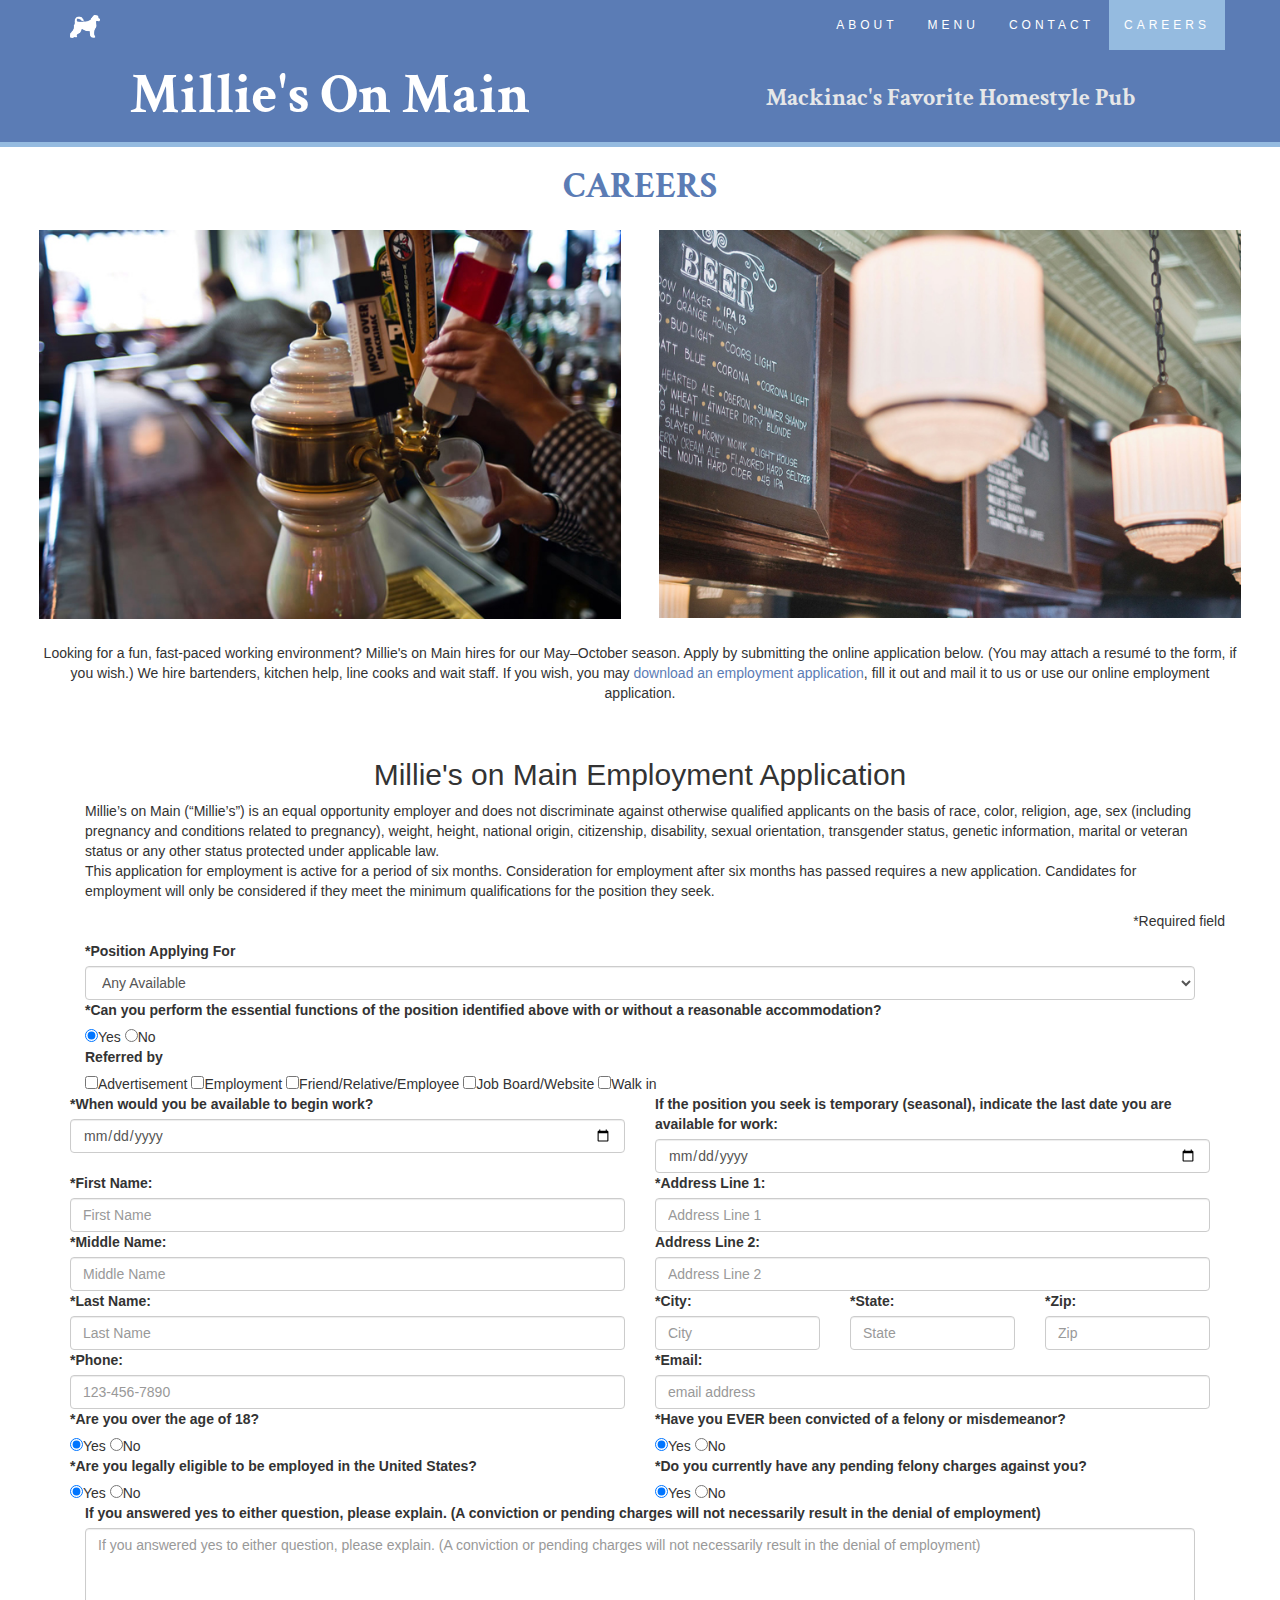
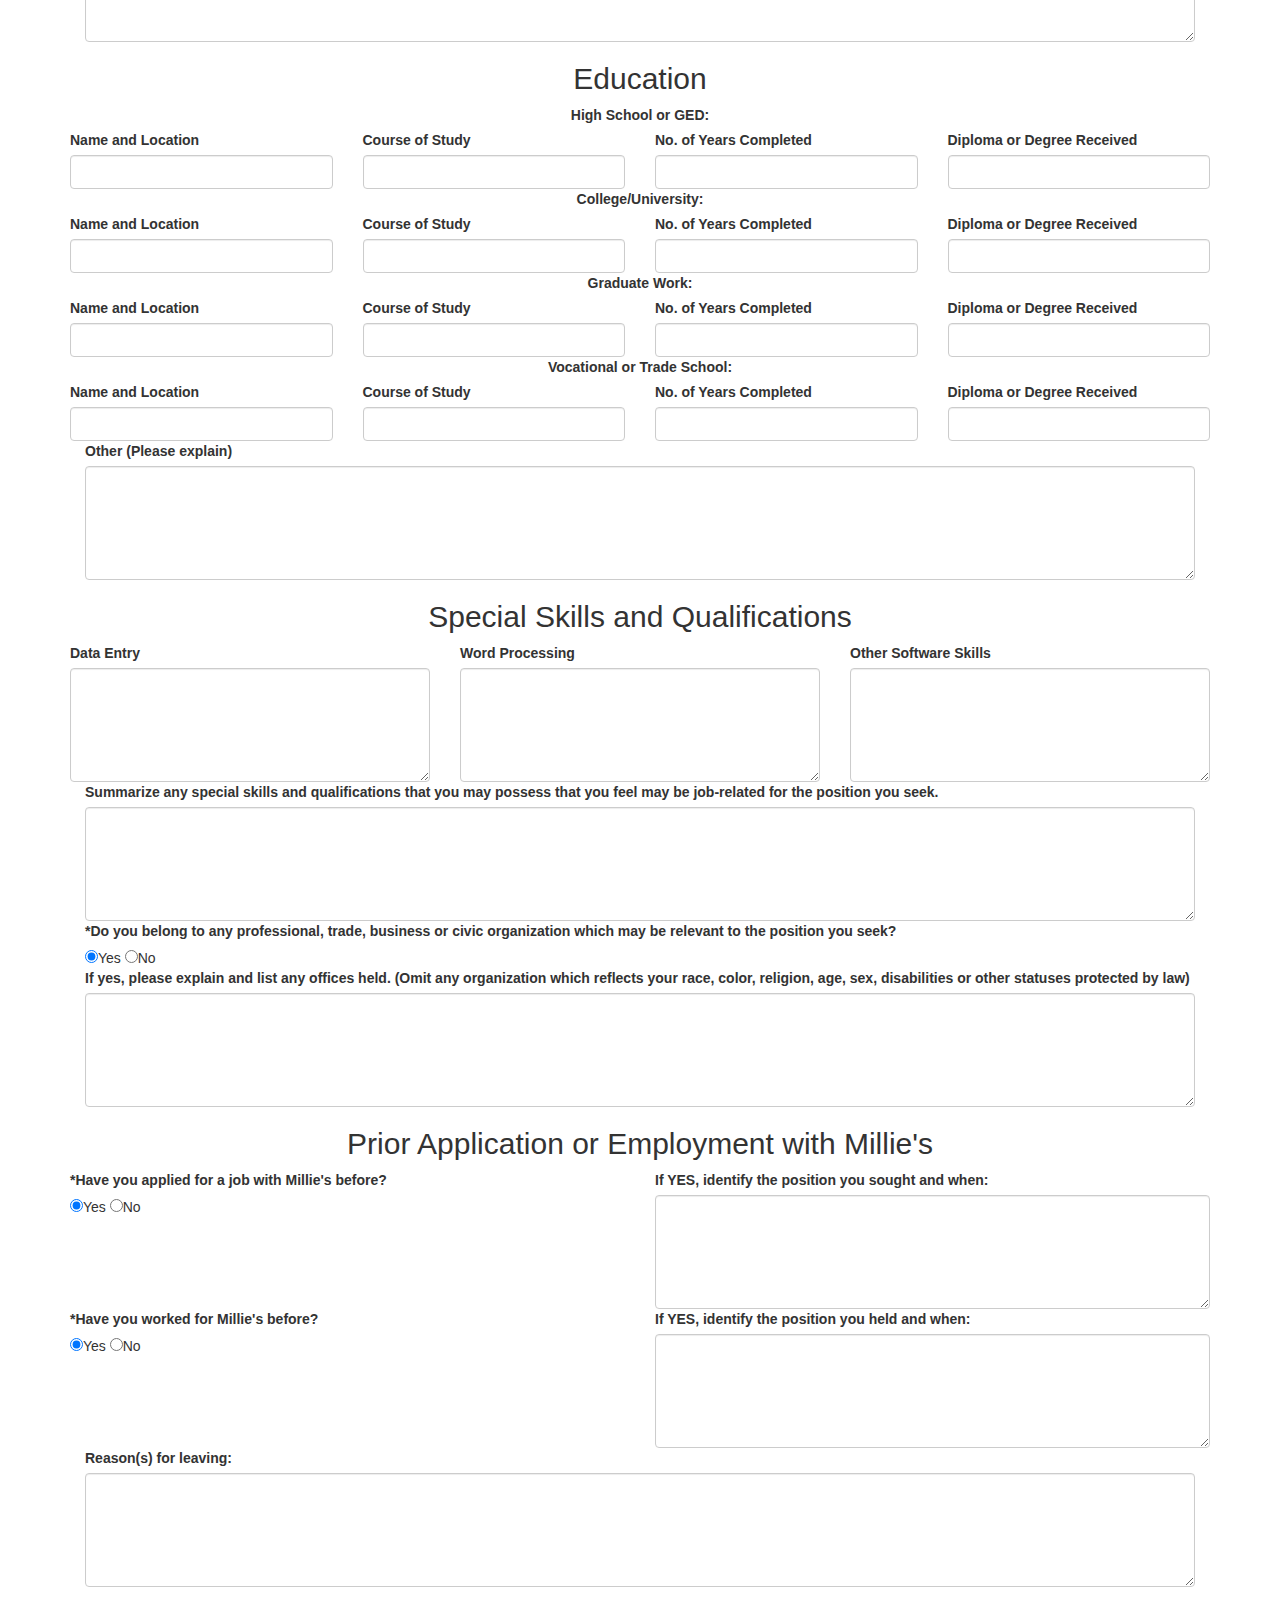
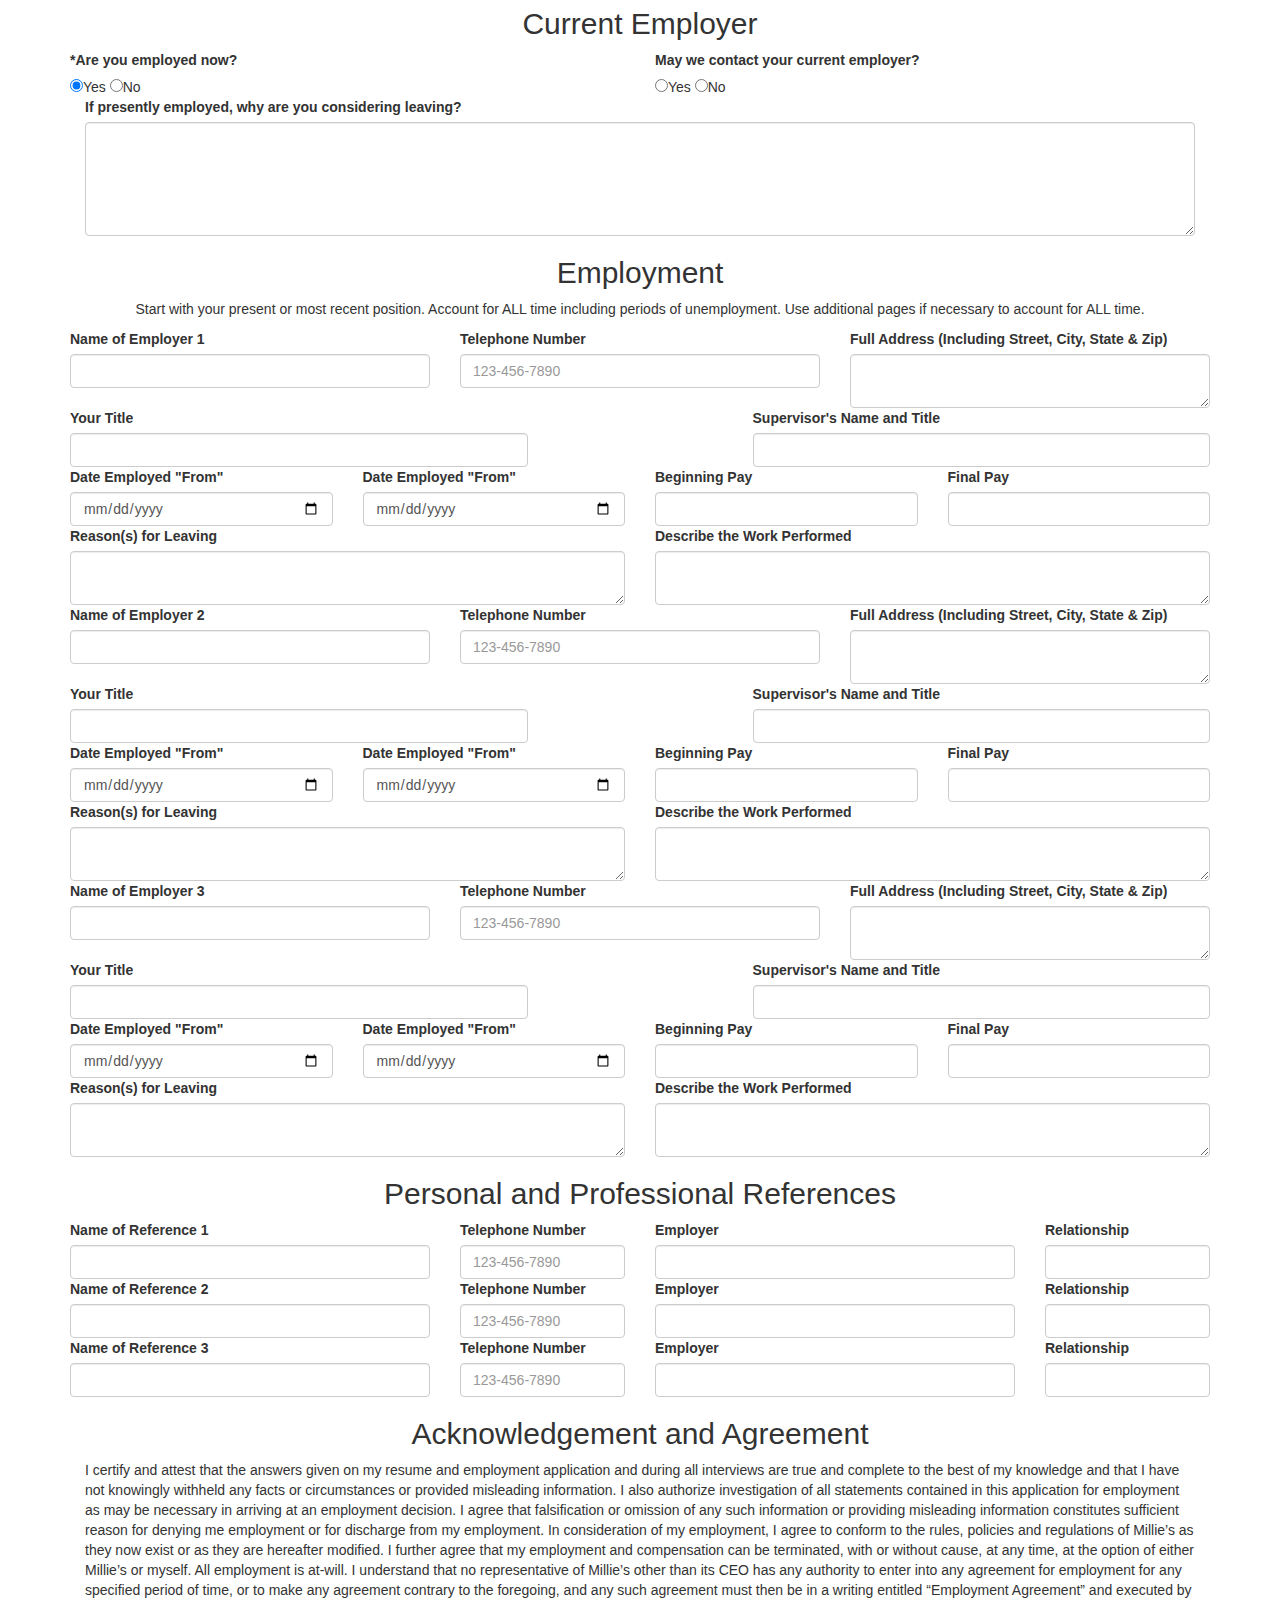
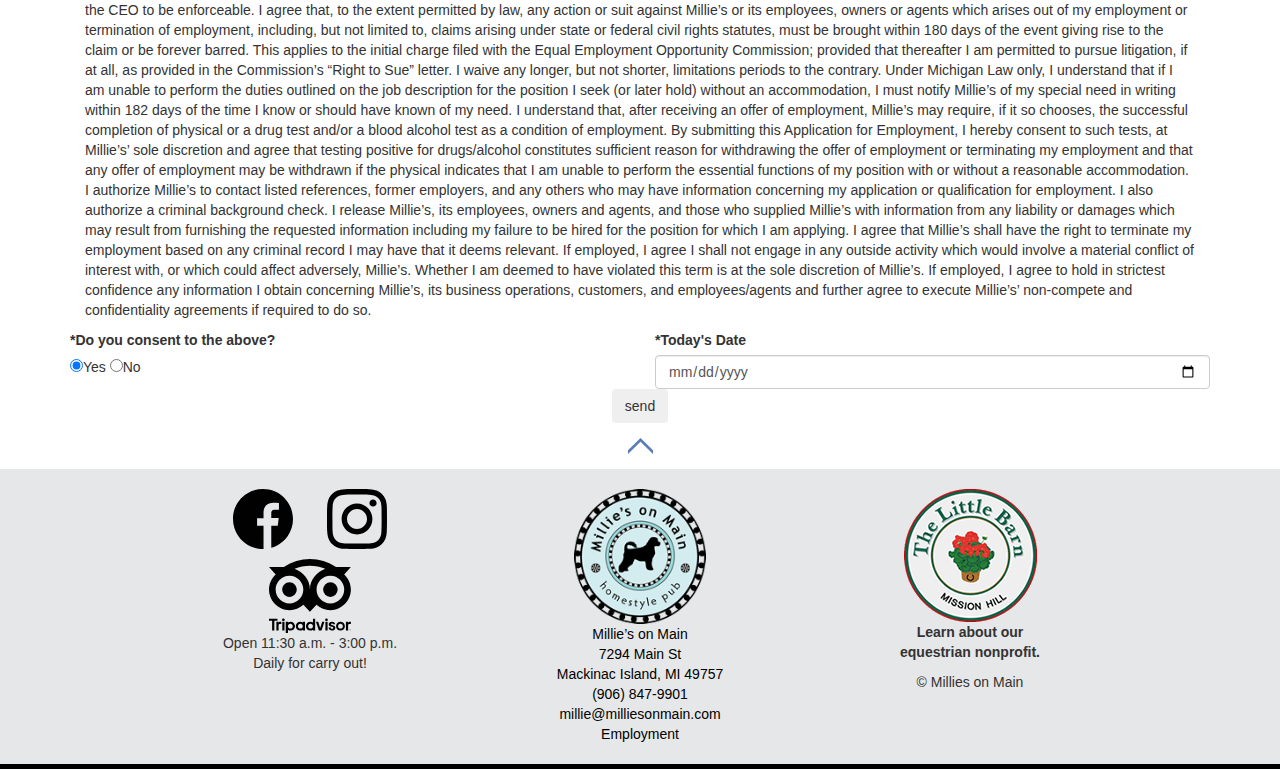
==== careers.html @ d8aeacaf "Add files via upload" ====
<!doctype html>
<html>
<html lang="en">
<head>
  <meta charset="utf-8">
  <meta name="viewport" content="width=device-width, initial-scale=1">
  <title>Millie's on Main | Mackinac's Favorite Homestyle Pub </title>
  <meta name="viewport" content="width=device-width, initial-scale=1">
  <meta name="keywords" content="Millie’s, Millie’s on Main, restaurant, Mackinac, Mackinac Island, Michigan, northern Michigan, take out, carry out, homestyle, food, hospitality, pub, bar, wine,  beer, liquor, cuisine, meals, eat, employment, jobs, season, summer, work, dine, dining, local, drinks, pastie, whitefish,">
  <meta name="description" content="Enjoy Mackinac's favorite homestyle pub, Millie's on Main on Mackinac Island, Michigan">
  <link rel="stylesheet" href="https://maxcdn.bootstrapcdn.com/bootstrap/3.4.1/css/bootstrap.min.css">
  <script src="https://ajax.googleapis.com/ajax/libs/jquery/3.5.1/jquery.min.js"></script>
  <script src="https://maxcdn.bootstrapcdn.com/bootstrap/3.4.1/js/bootstrap.min.js"></script>
  <script src="js/myscripts.js"></script>
  <link href="https://fonts.googleapis.com/css2?family=Crimson+Text&family=EB+Garamond&display=swap" rel="stylesheet">
  <link rel="stylesheet" href="css/navigationheaderfooter.css">
  <link rel="stylesheet" href="css/careers.css">
  <link rel="shortcut icon" type="image/x-icon" href="images/favicon.ico">
</head>

<body id="top">

<nav class="navbar navbar-default navbar-fixed-top">
  <div class="container">
    <div class="navbar-header">
      <button type="button" class="navbar-toggle" data-toggle="collapse" data-target="#myNavbar" id="hamburger">
        <span class="icon-bar"></span>
        <span class="icon-bar"></span>
        <span class="icon-bar"></span>
      </button>
      <a class="navbar-brand" href="index.html"><img src="images/dog.png" alt="Millie's" width="30px"></a>
    </div>
    <div class="collapse navbar-collapse" id="myNavbar">
      <ul class="nav navbar-nav navbar-right">
        <li><a href="index.html">ABOUT</a></li>
        <li><a href="menu.html">MENU</a></li>
        <li><a href="contact.html">CONTACT</a></li>
        <li class="active"><a href="careers.html">CAREERS</a></li>
      </ul>
    </div>
  </div>
</nav>
<div class="container-fluid hdrwrap">
<div class="container-fluid text-center header">
  <div class="row">
    <div class="col-sm-6 hdr">
      <h1><a href="index.html">Millie's On Main</a></h1>
    </div>
    <div class="col-sm-6 hdr">
      <h3>Mackinac's Favorite Homestyle Pub</h3>
    </div>
  </div>
</div>
</div>
<div class="container-fluid borderline"></div>

<div class="container-fluid sitewrap">
<div class="container-fluid text-center title">
  <h1>CAREERS</h1>
</div>
<div class="container-fluid text-center">
  <div class="row">
    <div class="col-sm-6">
      <div class="thumbnail">
        <picture>
          <source srcset="images/taps2-sm.jpg" media="(max-width: 450px)">
          <source srcset="images/taps2-md.jpg">
          <img src="images/taps2-md.jpg" alt="Beer Taps">
        </picture>
      </div>
    </div>
    <div class="col-sm-6 imgcol">
      <div class="thumbnail">
        <picture>
          <source srcset="images/menuboard-sm.jpg" media="(max-width: 450px)">
          <source srcset="images/menuboard-md.jpg">
          <img src="images/menuboard-md.jpg" alt="Menu Board">
        </picture>
      </div>
    </div>
  </div>
</div>
<div class="container-fluid text-center pgraph">
  <p>Looking for a fun, fast-paced working environment? Millie's on Main hires for our May–October season. Apply by submitting the online application below. (You may attach a resumé to the form, if you wish.) We hire bartenders, kitchen help, line cooks and wait staff. If you wish, you may <a href="images/JOB_APP_Millie_s_on_Main.pdf" target="_blank">download an employment application</a>, fill it out and mail it to us or use our online employment application.</p>
</div>
</div>

<form id="contactform" method="POST">
  <div class="container">
    <div class="container-fluid form-container text-center">
      <h2>Millie's on Main Employment Application</h2>
    </div>
    <div class="container-fluid form-container">
      <p>Millie’s on Main (“Millie’s”) is an equal opportunity employer and does not discriminate against otherwise qualified applicants on the basis of race, color, religion, age, sex (including pregnancy and conditions related to pregnancy), weight, height, national origin, citizenship, disability, sexual orientation, transgender status, genetic information, marital or veteran status or any other status protected under applicable law.<br>
  This application for employment is active for a period of six months. Consideration for employment after six months has passed requires a new application. Candidates for employment will only be considered if they meet the minimum qualifications for the position they seek.</p>
    </div>
    <div class="container text-right required">
      <p>*Required field</p>
    </div>
    <div class="container-fluid form-container">
    <label for="position">*Position Applying For</label>
      <select class="form-control" id="position" required>
        <option>Any Available</option>
        <option>Bartender</option>
        <option>Wait Staff</option>
        <option>Line Cook</option>
        <option>Kitchen Help</option>
      </select>
    </div>
    <div class="container-fluid form-container">
      <label for="function">*Can you perform the essential functions of the position identified above with or without a reasonable accommodation?</label><br>
      <input type="radio"  name="function" required checked>Yes</input>
      <input type="radio"  name="function">No</input>
    </div>
    <div class="container-fluid form-container">
      <label for="reffered">Referred by</label><br>
      <input type="checkbox" value="" name="reffered">Advertisement</label>
      <input type="checkbox" value="" name="reffered">Employment</label>
      <input type="checkbox" value="" name="reffered">Friend/Relative/Employee</label>
      <input type="checkbox" value="" name="reffered">Job Board/Website</label>
      <input type="checkbox" value="" name="reffered">Walk in</label>
    </div>
    <div class="row">
      <div class="col-sm-6">
        <label for="beginwork">*When would you be available to begin work?</label><br>
        <input type="date" class="form-control" id="beginwork" name="Begin Work" required>
      </div>
      <div class="col-sm-6">
        <label for="endwork">If the position you seek is temporary (seasonal), indicate the last date you are available for work:</label><br>
        <input type="date" class="form-control" id="endwork" name="End Work">
      </div>
    </div>
    <div class="row">
      <div class="col-sm-6">
        <label for="name">*First Name:</label>
        <input type="text" class="form-control" id="name" placeholder="First Name" name="First Name" required>
        <label for="name">*Middle Name:</label>
        <input type="text" class="form-control" id="name" placeholder="Middle Name" name="Middle Name" required>
        <label for="name">*Last Name:</label>
        <input type="text" class="form-control" id="name" placeholder="Last Name" name="Last Name" required>
        <label for="phone">*Phone:</label>
        <input type="tel" class="form-control" id="phone" placeholder="123-456-7890" pattern="[0-9]{3}-[0-9]{3}-[0-9]{4}" required>
      </div>
      <div class="col-sm-6">
        <label for="address1">*Address Line 1:</label>
        <input type="text" class="form-control" id="address1" placeholder="Address Line 1" name="Address Line 1" required>
        <label for="address2">Address Line 2:</label>
        <input type="text" class="form-control" id="address2" placeholder="Address Line 2" name="Address Line 2">
          <div class="row">
          <div class="col-sm-4">
            <label for="city">*City:</label>
            <input type="text" class="form-control" id="city" placeholder="City" name="City" required>
          </div>
          <div class="col-sm-4">
            <label for="state">*State:</label>
            <input type="text" class="form-control" id="state" placeholder="State" name="State" required>
          </div>
          <div class="col-sm-4">
            <label for="zip">*Zip:</label>
            <input type="number" class="form-control" id="zip" placeholder="Zip" name="Zip" required>
          </div>
        </div>
        <label for="email">*Email:</label>
        <input type="email" class="form-control" id="email" placeholder="email address" name="email address" required>
      </div>
    </div>
    <div class="row">
      <div class="col-sm-6">
        <label for="over18">*Are you over the age of 18?</label><br>
        <input type="radio"  name="Are you over the age of 18?" required checked>Yes</input>
        <input type="radio" name="Are you over the age of 18?" >No</input><br>
        <label for="eligableusa">*Are you legally eligible to be employed in the United States?</label><br>
        <input type="radio" name="eligible to work in usa" required checked>Yes</input>
        <input type="radio" name="eligible to work in usa" >No</input>
      </div>
      <div class="col-sm-6">
        <label for="felony">*Have you EVER been convicted of a felony or misdemeanor?</label><br>
        <input type="radio" name="Felony/misdemeanor?" required checked>Yes</input>
        <input type="radio" name="Felony/misdemeanor?" >No</input><br>
        <label for="pendingcharges">*Do you currently have any pending felony charges against you?</label><br>
        <input type="radio" name="Pending Charges?" required checked>Yes</input>
        <input type="radio" name="Pending Charges?" >No</input>
      </div>
    </div>
      
    <div class="container-fluid form-container">
      <label for="FelonyExplained">If you answered yes to either question, please explain. (A conviction or pending charges will not necessarily result in the denial of employment)</label>
      <textarea type="text" class="form-control" rows="5" id="felonyexplained" placeholder="If you answered yes to either question, please explain. (A conviction or pending charges will not necessarily result in the denial of employment)" name="felonyexplained"></textarea>
      </div>
    <div class="container-fluid form-container text-center">
    <h2>Education</h2>
    <label for="highschoolged">High School or GED:</label>
    </div>
    <div class="row">
      <div class="col-sm-3">
        <label for="highschoolname">Name and Location</label>
        <input type="text" class="form-control" id="highschoolname" name="High School Name">
      </div>
      <div class="col-sm-3">
        <label for="courseofstudy">Course of Study</label>
        <input type="text" class="form-control" id="courseofstudy" name="Course of Study">
      </div>
      <div class="col-sm-3">
        <label for="yearscompleted">No. of Years Completed</label>
        <input type="text" class="form-control" id="yearscompleted" name="No. of Years Completed">
      </div>
      <div class="col-sm-3">
        <label for="diploma">Diploma or Degree Received</label>
        <input type="text" class="form-control" id="diploma" name="Diploma or Degree Received">
      </div>
    </div>
    <div class="container-fluid form-container text-center">
      <label for="collegeuniversity">College/University:</label>
    </div>
    <div class="row">
      <div class="col-sm-3">
        <label for="namelocation">Name and Location</label>
        <input type="text" class="form-control" id="namelocation" name="College Name">
      </div>
      <div class="col-sm-3">
        <label for="courseofstudy">Course of Study</label>
        <input type="text" class="form-control" id="courseofstudy" name="Course of Study">
      </div>
      <div class="col-sm-3">
        <label for="yearscompleted">No. of Years Completed</label>
        <input type="text" class="form-control" id="yearscompleted" name="No. of Years Completed">
      </div>
      <div class="col-sm-3">
        <label for="diploma">Diploma or Degree Received</label>
        <input type="text" class="form-control" id="diploma" name="Diploma or Degree Received">
      </div>
    </div>
    <div class="container-fluid form-container text-center">
      <label for="graduatework">Graduate Work:</label>
    </div>
    <div class="row">
      <div class="col-sm-3">
        <label for="namelocation">Name and Location</label>
        <input type="text" class="form-control" id="namelocation" name="Graduate school Name">
      </div>
      <div class="col-sm-3">
        <label for="courseofstudy">Course of Study</label>
        <input type="text" class="form-control" id="courseofstudy" name="Course of Study">
      </div>
      <div class="col-sm-3">
        <label for="yearscompleted">No. of Years Completed</label>
        <input type="text" class="form-control" id="yearscompleted" name="No. of Years Completed">
      </div>
      <div class="col-sm-3">
        <label for="diploma">Diploma or Degree Received</label>
        <input type="text" class="form-control" id="diploma" name="Diploma or Degree Received">
      </div>
    </div>
    <div class="container-fluid form-container text-center">
      <label for="vocationaltrade">Vocational or Trade School:</label>
    </div>
    <div class="row">
      <div class="col-sm-3">
        <label for="namelocation">Name and Location</label>
        <input type="text" class="form-control" id="namelocation" name="Vocational or Trade school Name">
      </div>
      <div class="col-sm-3">
        <label for="courseofstudy">Course of Study</label>
        <input type="text" class="form-control" id="courseofstudy" name="Course of Study">
      </div>
      <div class="col-sm-3">
        <label for="yearscompleted">No. of Years Completed</label>
        <input type="text" class="form-control" id="yearscompleted" name="No. of Years Completed">
      </div>
      <div class="col-sm-3">
        <label for="diploma">Diploma or Degree Received</label>
        <input type="text" class="form-control" id="diploma" name="Diploma or Degree Received">
      </div>
    </div>
    <div class="container-fluid form-container">
      <label for="schoolsexplain">Other (Please explain)</label>
      <textarea type="text" class="form-control" rows="5" id="schoolsexplain" name="Schools other Explained"></textarea>
    </div>
    <div class="container-fluid form-container text-center">
      <h2>Special Skills and Qualifications</h2>
    </div>
    <div class="row">
      <div class="col-sm-4">
        <label for="dataentry">Data Entry</label>
        <textarea type="text" class="form-control" rows="5" id="dataentry" name="Data Entry"></textarea>
      </div>
      <div class="col-sm-4">
        <label for="wordprocessing">Word Processing</label>
        <textarea type="text" class="form-control" rows="5" id="wordprocessing" name="Word Processing"></textarea>
      </div>
      <div class="col-sm-4">
        <label for="softwareskills">Other Software Skills</label>
        <textarea type="text" class="form-control" rows="5" id="softwareskills" name="Other Software Skills"></textarea>
      </div>
    </div>
    <div class="container-fluid form-container">
      <label for="summarizeskills">Summarize any special skills and qualifications that you may possess that you feel may be job-related for the position you seek.</label>
      <textarea type="text" class="form-control" rows="5" id="summarizeskills" name="Summarize Skills"></textarea>
    </div>
    <div class="container-fluid form-container">
      <label for="orginizations">*Do you belong to any professional, trade, business or civic organization which may be relevant to the position you seek?</label><br>
      <input type="radio" name="Belong to Orginizations" required checked>Yes</input>
      <input type="radio" name="Belong to Orginizations" >No</input>
    </div>
    <div class="container-fluid form-container">
      <label for="explainorginizations">If yes, please explain and list any offices held. (Omit any organization which reflects your race, color, religion, age, sex, disabilities or other statuses protected by law)</label>
      <textarea type="text" class="form-control" rows="5" id="explainorginizations" name="Explain Orginizations"></textarea>
    </div>
    <div class="container-fluid form-container text-center">
      <h2>Prior Application or Employment with Millie's</h2>
    </div>
    <div class="row">
      <div class="col-sm-6">
        <label for="applied4millies">*Have you applied for a job with Millie's before?</label><br>
        <input type="radio" name="Applied for Millies" required checked>Yes</input>
        <input type="radio" name="Applied for Millies" >No</input>
      </div>
      <div class="col-sm-6">
        <label for="positionwhen">If YES, identify the position you sought and when:</label>
        <textarea type="text" class="form-control" rows="5" id="positionwhen" name="Position and When"></textarea>
      </div>
    </div>
    <div class="row">
      <div class="col-sm-6">
        <label for="worked4millies">*Have you worked for Millie's before?</label><br>
        <input type="radio" name="Worked for Millies" required checked>Yes</input>
        <input type="radio" name="Worked for Millies" >No</input>
      </div>
      <div class="col-sm-6">
        <label for="positionwhen">If YES, identify the position you held and when:</label>
        <textarea type="text" class="form-control" rows="5" id="positionwhen" name="Position and When"></textarea>
      </div>
    </div>
    <div class="container-fluid form-container">
      <label for="reason4leaving">Reason(s) for leaving:</label>
      <textarea type="text" class="form-control" rows="5" id="reason4leaving" name="Reason for Leaving"></textarea>
    </div>
    <div class="container-fluid form-container text-center">
      <h2>Current Employer</h2>
    </div>
    <div class="row">
      <div class="col-sm-6">
        <label for="currentlyemployed">*Are you employed now?</label><br>
        <input type="radio" name="Currently Employed" required checked>Yes</input>
        <input type="radio" name="Currently Employed" >No</input>
      </div>
      <div class="col-sm-6">
        <label for="contactemployer">May we contact your current employer?</label><br>
        <input type="radio" name="Contact Employer" >Yes</input>
        <input type="radio" name="Contact Employer" >No</input>
      </div>
    </div>
    <div class="container-fluid form-container">
      <label for="reason4leaving">If presently employed, why are you considering leaving?</label>
      <textarea type="text" class="form-control" rows="5" id="reason4leaving" name="Reason for Leaving"></textarea>
    </div>
    <div class="container-fluid form-container text-center">
      <h2>Employment</h2>
      <p>Start with your present or most recent position. Account for ALL time including periods of unemployment. Use additional pages if necessary to account for ALL time.</p>
    </div>
    <div class="row">
      <div class="col-sm-4">
        <label for="employer2">Name of Employer 1</label>
        <input type="text" class="form-control" id="employer2" name="Name of Employer 1">
      </div>
      <div class="col-sm-4">
        <label for="telephone">Telephone Number</label>
        <input type="tel" class="form-control" id="telephone" name="Telephone Number" placeholder="123-456-7890" pattern="[0-9]{3}-[0-9]{3}-[0-9]{4}">
      </div>
      <div class="col-sm-4">
        <label for="address">Full Address (Including Street, City, State & Zip)</label>
        <textarea type="text" class="form-control" rows="2" id="address" name="Full Address"></textarea>
      </div>
    </div>
    <div class="row">
      <div class="col-sm-5">
        <label for="title">Your Title</label>
        <input type="text" class="form-control" id="title" name="Your Title">
      </div>
      <div class="col-sm-2">
      </div>
      <div class="col-sm-5">
        <label for="supervisor">Supervisor's Name and Title</label>
        <input type="text" class="form-control" id="supervisor" name="Supervisor's Name and Title">
      </div>
    </div>
    <div class="row">
      <div class="col-sm-3">
        <label for="employedfrom">Date Employed "From"</label><br>
        <input type="date" class="form-control" id="employedfrom" name="Employed From">
      </div>
      <div class="col-sm-3">
        <label for="employedto">Date Employed "From"</label><br>
        <input type="date" class="form-control" id="employedto" name="Employed To">
      </div>
      <div class="col-sm-3">
        <label for="beginningpay">Beginning Pay</label>
        <input type="number" class="form-control" id="beginningpay" name="Beginning Pay">
      </div>
      <div class="col-sm-3">
        <label for="finalpay">Final Pay</label>
        <input type="number" class="form-control" id="finalpay" name="Final Pay">
      </div>
    </div>
    <div class="row">
      <div class="col-sm-6">
        <label for="reason4leaving">Reason(s) for Leaving</label>
        <textarea type="text" class="form-control" rows="2" id="reason4leaving" name="Reason(s) for Leaving"></textarea>
      </div>
      <div class="col-sm-6">
        <label for="workpreformed">Describe the Work Performed</label>
        <textarea type="text" class="form-control" rows="2" id="workpreformed" name="Work Performed"></textarea>
      </div>
    </div>
    <div class="row">
      <div class="col-sm-4">
        <label for="employer2">Name of Employer 2</label>
        <input type="text" class="form-control" id="employer2" name="Name of Employer 2">
      </div>
      <div class="col-sm-4">
        <label for="telephone">Telephone Number</label>
        <input type="tel" class="form-control" id="telephone" name="Telephone Number" placeholder="123-456-7890" pattern="[0-9]{3}-[0-9]{3}-[0-9]{4}">
      </div>
      <div class="col-sm-4">
        <label for="address">Full Address (Including Street, City, State & Zip)</label>
        <textarea type="text" class="form-control" rows="2" id="address" name="Full Address"></textarea>
      </div>
    </div>
    <div class="row">
      <div class="col-sm-5">
        <label for="title">Your Title</label>
        <input type="text" class="form-control" id="title" name="Your Title">
      </div>
      <div class="col-sm-2">
      </div>
      <div class="col-sm-5">
        <label for="supervisor">Supervisor's Name and Title</label>
        <input type="text" class="form-control" id="supervisor" name="Supervisor's Name and Title">
      </div>
    </div>
    <div class="row">
      <div class="col-sm-3">
        <label for="employedfrom">Date Employed "From"</label><br>
        <input type="date" class="form-control" id="employedfrom" name="Employed From">
      </div>
      <div class="col-sm-3">
        <label for="employedto">Date Employed "From"</label><br>
        <input type="date" class="form-control" id="employedto" name="Employed To">
      </div>
      <div class="col-sm-3">
        <label for="beginningpay">Beginning Pay</label>
        <input type="number" class="form-control" id="beginningpay" name="Beginning Pay">
      </div>
      <div class="col-sm-3">
        <label for="finalpay">Final Pay</label>
        <input type="number" class="form-control" id="finalpay" name="Final Pay">
      </div>
    </div>
    <div class="row">
      <div class="col-sm-6">
        <label for="reason4leaving">Reason(s) for Leaving</label>
        <textarea type="text" class="form-control" rows="2" id="reason4leaving" name="Reason(s) for Leaving"></textarea>
      </div>
      <div class="col-sm-6">
        <label for="workpreformed">Describe the Work Performed</label>
        <textarea type="text" class="form-control" rows="2" id="workpreformed" name="Work Performed"></textarea>
      </div>
    </div>
    <div class="row">
      <div class="col-sm-4">
        <label for="employer3">Name of Employer 3</label>
        <input type="text" class="form-control" id="employer3" name="Name of Employer 3">
      </div>
      <div class="col-sm-4">
        <label for="telephone">Telephone Number</label>
        <input type="tel" class="form-control" id="telephone" name="Telephone Number" placeholder="123-456-7890" pattern="[0-9]{3}-[0-9]{3}-[0-9]{4}">
      </div>
      <div class="col-sm-4">
        <label for="address">Full Address (Including Street, City, State & Zip)</label>
        <textarea type="text" class="form-control" rows="2" id="address" name="Full Address"></textarea>
      </div>
    </div>
    <div class="row">
      <div class="col-sm-5">
        <label for="title">Your Title</label>
        <input type="text" class="form-control" id="title" name="Your Title">
      </div>
      <div class="col-sm-2">
      </div>
      <div class="col-sm-5">
        <label for="supervisor">Supervisor's Name and Title</label>
        <input type="text" class="form-control" id="supervisor" name="Supervisor's Name and Title">
      </div>
    </div>
    <div class="row">
      <div class="col-sm-3">
        <label for="employedfrom">Date Employed "From"</label><br>
        <input type="date" class="form-control" id="employedfrom" name="Employed From">
      </div>
      <div class="col-sm-3">
        <label for="employedto">Date Employed "From"</label><br>
        <input type="date" class="form-control" id="employedto" name="Employed To">
      </div>
      <div class="col-sm-3">
        <label for="beginningpay">Beginning Pay</label>
        <input type="number" class="form-control" id="beginningpay" name="Beginning Pay">
      </div>
      <div class="col-sm-3">
        <label for="finalpay">Final Pay</label>
        <input type="number" class="form-control" id="finalpay" name="Final Pay">
      </div>
    </div>
    <div class="row">
      <div class="col-sm-6">
        <label for="reason4leaving">Reason(s) for Leaving</label>
        <textarea type="text" class="form-control" rows="2" id="reason4leaving" name="Reason(s) for Leaving"></textarea>
      </div>
      <div class="col-sm-6">
        <label for="workpreformed">Describe the Work Performed</label>
        <textarea type="text" class="form-control" rows="2" id="workpreformed" name="Work Performed"></textarea>
      </div>
    </div>
    <div class="container-fluid form-container text-center">
      <h2>Personal and Professional References</h2>
    </div>
    <div class="row">
      <div class="col-sm-4">
        <label for="namereference1">Name of Reference 1</label>
        <input type="text" class="form-control" id="namereference1" name="Name of Reference 1">
      </div>
      <div class="col-sm-2">
        <label for="telephone">Telephone Number</label>
        <input type="tel" class="form-control" id="telephone" name="Telephone Number" placeholder="123-456-7890" pattern="[0-9]{3}-[0-9]{3}-[0-9]{4}">
      </div>
      <div class="col-sm-4">
        <label for="employer">Employer</label>
        <input type="text" class="form-control" id="employer" name="Employer">
      </div>
      <div class="col-sm-2">
        <label for="relationship">Relationship</label>
        <input type="text" class="form-control" id="relationship" name="Relationship">
      </div>
    </div>
    <div class="row">
      <div class="col-sm-4">
        <label for="namereference2">Name of Reference 2</label>
        <input type="text" class="form-control" id="namereference2" name="Name of Reference 2">
      </div>
      <div class="col-sm-2">
        <label for="telephone">Telephone Number</label>
        <input type="tel" class="form-control" id="telephone" name="Telephone Number" placeholder="123-456-7890" pattern="[0-9]{3}-[0-9]{3}-[0-9]{4}">
      </div>
      <div class="col-sm-4">
        <label for="employer">Employer</label>
        <input type="text" class="form-control" id="employer" name="Employer">
      </div>
      <div class="col-sm-2">
        <label for="relationship">Relationship</label>
        <input type="text" class="form-control" id="relationship" name="Relationship">
      </div>
    </div>
    <div class="row">
      <div class="col-sm-4">
        <label for="namereference3">Name of Reference 3</label>
        <input type="text" class="form-control" id="namereference3" name="Name of Reference 3">
      </div>
      <div class="col-sm-2">
        <label for="telephone">Telephone Number</label>
        <input type="tel" class="form-control" id="telephone" name="Telephone Number" placeholder="123-456-7890" pattern="[0-9]{3}-[0-9]{3}-[0-9]{4}">
      </div>
      <div class="col-sm-4">
        <label for="employer">Employer</label>
        <input type="text" class="form-control" id="employer" name="Employer">
      </div>
      <div class="col-sm-2">
        <label for="relationship">Relationship</label>
        <input type="text" class="form-control" id="relationship" name="Relationship">
      </div>
    </div>
    <div class="container-fluid form-container text-center">
      <h2>Acknowledgement and Agreement</h2>
    </div>
    <div class="container-fluid form-container">
      <p>I certify and attest that the answers given on my resume and employment application and during all interviews are true and complete to the best of my knowledge and that I have not knowingly withheld any facts or circumstances or provided misleading information. I also authorize investigation of all statements contained in this application for employment as may be necessary in arriving at an employment decision. I agree that falsification or omission of any such information or providing misleading information constitutes sufficient reason for denying me employment or for discharge from my employment.

In consideration of my employment, I agree to conform to the rules, policies and regulations of Millie’s as they now exist or as they are hereafter modified. I further agree that my employment and compensation can be terminated, with or without cause, at any time, at the option of either Millie’s or myself. All employment is at-will. I understand that no representative of Millie’s other than its CEO has any authority to enter into any agreement for employment for any specified period of time, or to make any agreement contrary to the foregoing, and any such agreement must then be in a writing entitled “Employment Agreement” and executed by the CEO to be enforceable.

I agree that, to the extent permitted by law, any action or suit against Millie’s or its employees, owners or agents which arises out of my employment or termination of employment, including, but not limited to, claims arising under state or federal civil rights statutes, must be brought within 180 days of the event giving rise to the claim or be forever barred. This applies to the initial charge filed with the Equal Employment Opportunity Commission; provided that thereafter I am permitted to pursue litigation, if at all, as provided in the Commission’s “Right to Sue” letter. I waive any longer, but not shorter, limitations periods to the contrary.

Under Michigan Law only, I understand that if I am unable to perform the duties outlined on the job description for the position I seek (or later hold) without an accommodation, I must notify Millie’s of my special need in writing within 182 days of the time I know or should have known of my need.

I understand that, after receiving an offer of employment, Millie’s may require, if it so chooses, the successful completion of physical or a drug test and/or a blood alcohol test as a condition of employment. By submitting this Application for Employment, I hereby consent to such tests, at Millie’s’ sole discretion and agree that testing positive for drugs/alcohol constitutes sufficient reason for withdrawing the offer of employment or terminating my employment and that any offer of employment may be withdrawn if the physical indicates that I am unable to perform the essential functions of my position with or without a reasonable accommodation.

I authorize Millie’s to contact listed references, former employers, and any others who may have information concerning my application or qualification for employment. I also authorize a criminal background check. I release Millie’s, its employees, owners and agents, and those who supplied Millie’s with information from any liability or damages which may result from furnishing the requested information including my failure to be hired for the position for which I am applying. I agree that Millie’s shall have the right to terminate my employment based on any criminal record I may have that it deems relevant.

If employed, I agree I shall not engage in any outside activity which would involve a material conflict of interest with, or which could affect adversely, Millie’s. Whether I am deemed to have violated this term is at the sole discretion of Millie’s. If employed, I agree to hold in strictest confidence any information I obtain concerning Millie’s, its business operations, customers, and employees/agents and further agree to execute Millie’s’ non-compete and confidentiality agreements if required to do so. </p>
    </div>
    <div class="row">
      <div class="col-sm-6"> 
        <label for="consenttoabove">*Do you consent to the above?</label><br>
        <input type="radio" name="yesno" name="Consent to the Above" required checked>Yes</input>
        <input type="radio" name="yesno" name="Consent to the Above">No</input>
      </div>
      <div class="col-sm-6">
        <label for="todaydate">*Today's Date</label><br>
        <input type="date" class="form-control" id="todaydate" name="Today's Date" required>
    </div>
    <div class="container-fluid form-container text-center">
      <input type="submit" class="btn form-btn" value="send">
    </div>
  </div>
</div>
</form>
<script>
    var contactform =  document.getElementById('contactform');
    contactform.setAttribute('action', '//formspree.io/' + 'mdowpbjw');
</script>

<div class="container-fluid text-center">
  <a href="#top" class="pageup" onclick="scrollToTop();return false"><img src="images/up.svg" class="up"></a>
</div>
<div class="container-fluid text-center footer">
  <div class="row">
    <div class="col-sm-4">
      <a href="https://www.facebook.com/MilliesOnMain" target="_blank"><img src="images/facebook.svg" alt="facebook" class="icon"></a>
      <a href="https://www.instagram.com/milliesonmain/" target="_blank"><img src="images/instagram.svg" alt="instagram" class="icon"></a><br>
      <a href="https://www.tripadvisor.com/Restaurant_Review-g42423-d672528-Reviews-Millie_s_on_Main-Mackinac_Island_Mackinac_County_Upper_Peninsula_Michigan.html?m=19905" target="_blank"><img src="images/tripadvisor.svg" alt="Trip Advisor" width="82px"></a>
      <p>Open 11:30 a.m. - 3:00 p.m.<br> Daily for carry out!</p>
    </div>
    <div class="col-sm-4 ftr">
      <a href="index.html"><img src="images/logo.gif" alt="Millie's on Main"></a><br>
      <a href="https://goo.gl/maps/hqmFzB8u4NS4B9m47" target="_blank">Millie’s on Main<br>7294 Main St<br> Mackinac Island, MI 49757</a><br>
      <a class="link" href="tel:9068479901">(906) 847-9901</a><br>
      <a class="link" target="_blank" href="mailto:millie@milliesonmain.com">millie@milliesonmain.com</a><br>
      <a class="link" href="careers.html">Employment</a>
    </div>
    <div class="col-sm-4">
      <a href="littlebarn.html"><img src="images/thelittlebarn.gif" alt="The Little Barn"></a>
      <p><strong>Learn about our<br>equestrian nonprofit.</strong>
      <p>© Millies on Main</p>
    </div>
  </div>
</div>
<div class="container-fluid btmbar"></div>
</body>
</html>
</body>
</html>
---- css/navigationheaderfooter.css ----
@charset "utf-8";
/* CSS Document */

/* navigation */

a {
  color:#5B7CB5;
}
hr {
	width:150px;
}
a:hover {
  color:#5B7CB5;
}
.navbar {
  margin-bottom: 0;
  background-color:#5B7CB5;
  z-index: 9999;
  border: 0;
  font-size: 12px !important;
  line-height: 1.42857143 !important;
  letter-spacing: 4px;
  border-radius: 0;
}

.navbar li a, .navbar .navbar-brand {
  color: #fff !important;
}

.navbar-nav li a:hover, .navbar-nav li.active a {
  background-color: #95BBE0 !important;
}

.navbar-default .navbar-toggle {
  border-color: transparent;
  color: #fff !important;
}
.navbar-default .navbar-toggle.active {
	background-color:#95BBE0;
}
.navbar-default .navbar-toggle .icon-bar {
	background-color:#ffffff;
}
.navbar-preheader .navbar-toggle:hover .icon-bar {
    background-color: #95BBE0;
}
#hamburger .icon-bar {
  background: 95BBE0;
}
#hamburger:hover,
#hamburger.is-active {
  background:#95BBE0 !important;
}
#hamburger:focus {
  background: #95BBE0;
}
.hdrwrap {
  padding:50px 0px 0px 0px;
  background-color:#5B7CB5;
}
.header {
	max-width:1240px;
}
.hdr > h1,.hdr > h3 {
	font-family: 'Crimson Text', serif;
	font-weight:bold;
	padding:0px;
}
.hdr > h1 {
	font-size:56px;
	margin:15px;
}
.hdr > h1 > a {
	color:#ffffff;
}
.hdr > h1 > a:hover {
	text-decoration:none;
}
.hdr > h3 {
	color:#E6E7E8;
	margin-top:35px;
	margin-bottom:auto;
}
.pageup > span {
  font-size:24px;
  color:#5B7CB5;
}
.borderline {
  background-color:#95BBE0;
  height:5px;
  width:100%;
}
.footer{
  background-color:#E6E7E8;
  padding:20px 12.5%;
}
.ftr > a > img {
	max-width:133px;
}
.ftr > a {
	color:#000;
}
.icon {
	width:60px;
	margin:0 15px 10px 15px;
}
.up {
	width:25px;
	margin:15px;
}

/* site wrap */

.sitewrap {
  max-width:1270px;
}

/* footer */

.btmbar {
	background-color:#000000;
	height:5PX;
}
/* slide in */
.slideanim {visibility:hidden;}
.slide {
  /* The name of the animation */
  animation-name: slide;
  -webkit-animation-name: slide;
  /* The duration of the animation */
  animation-duration: 1s;
  -webkit-animation-duration: 1s;
  /* Make the element visible */
  visibility: visible;
}

/* Go from 0% to 100% opacity (see-through) and specify the percentage from when to slide in the element along the Y-axis */
@keyframes slide {
  0% {
    opacity: 0;
    transform: translateY(45%);
  }
  100% {
    opacity: 1;
    transform: translateY(0%);
  }
}
@-webkit-keyframes slide {
  0% {
    opacity: 0;
    -webkit-transform: translateY(45%);
  }
  100% {
    opacity: 1;
    -webkit-transform: translateY(0%);
  }
}
@media screen and (max-width: 767px) {
  .col-sm-4 {
    text-align: center;
    margin: 25px 0;
  }
  .hdr > h3 {
	margin-top:10px;
	margin-bottom:10px;
}
  .hdr > h1 {
	margin:10px;
	font-size:42px;
}
}
---- css/careers.css ----
@charset "utf-8";
/* CSS Document */
.thumbnail img {
  width: 100%;
  height: 100%;
}
.thumbnail {
  border: none;
  border-radius: 0;
  margin:0 0 20px 0px;
}
.title > h1 {
	font-family: 'Crimson Text', serif;
	margin:20px 0px 20px 0px;
	color:#5B7CB5;
	font-weight:bold;
}
.pgraph {
	margin:0 0 25px 0;
}
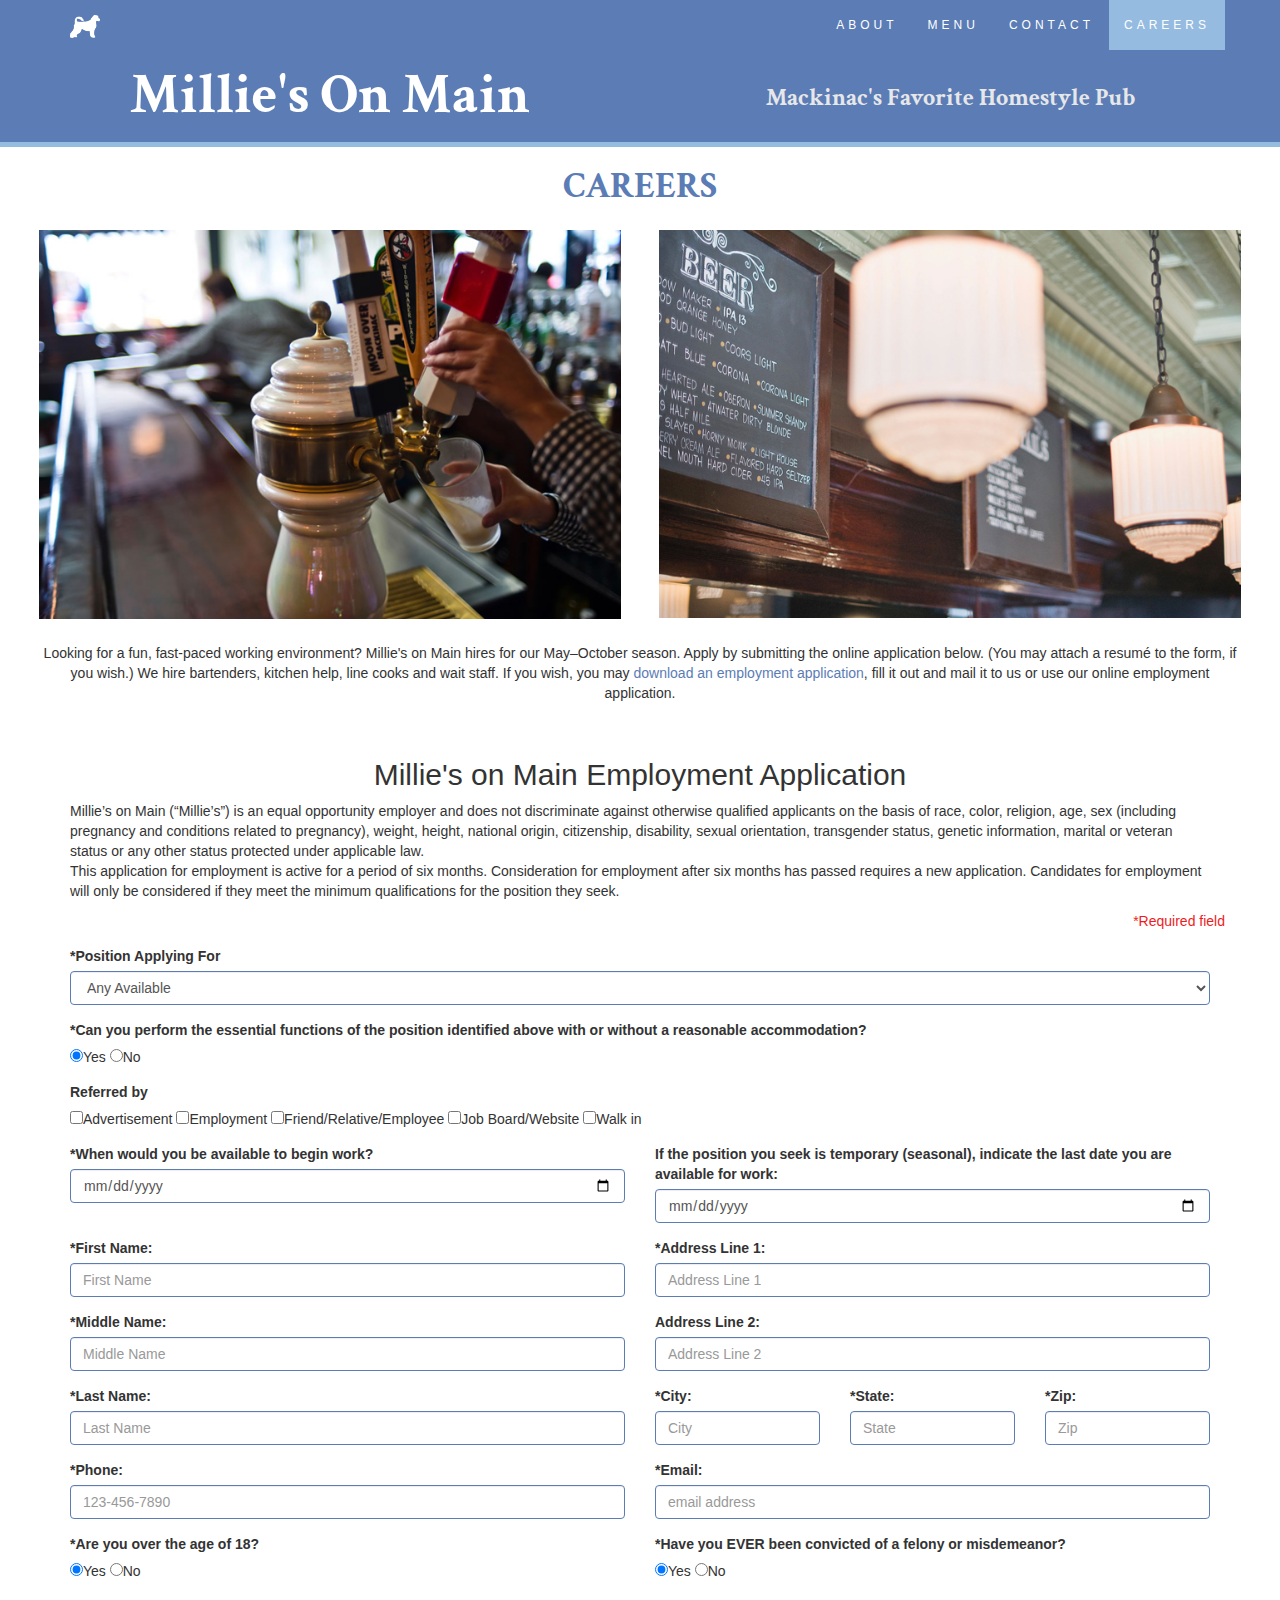
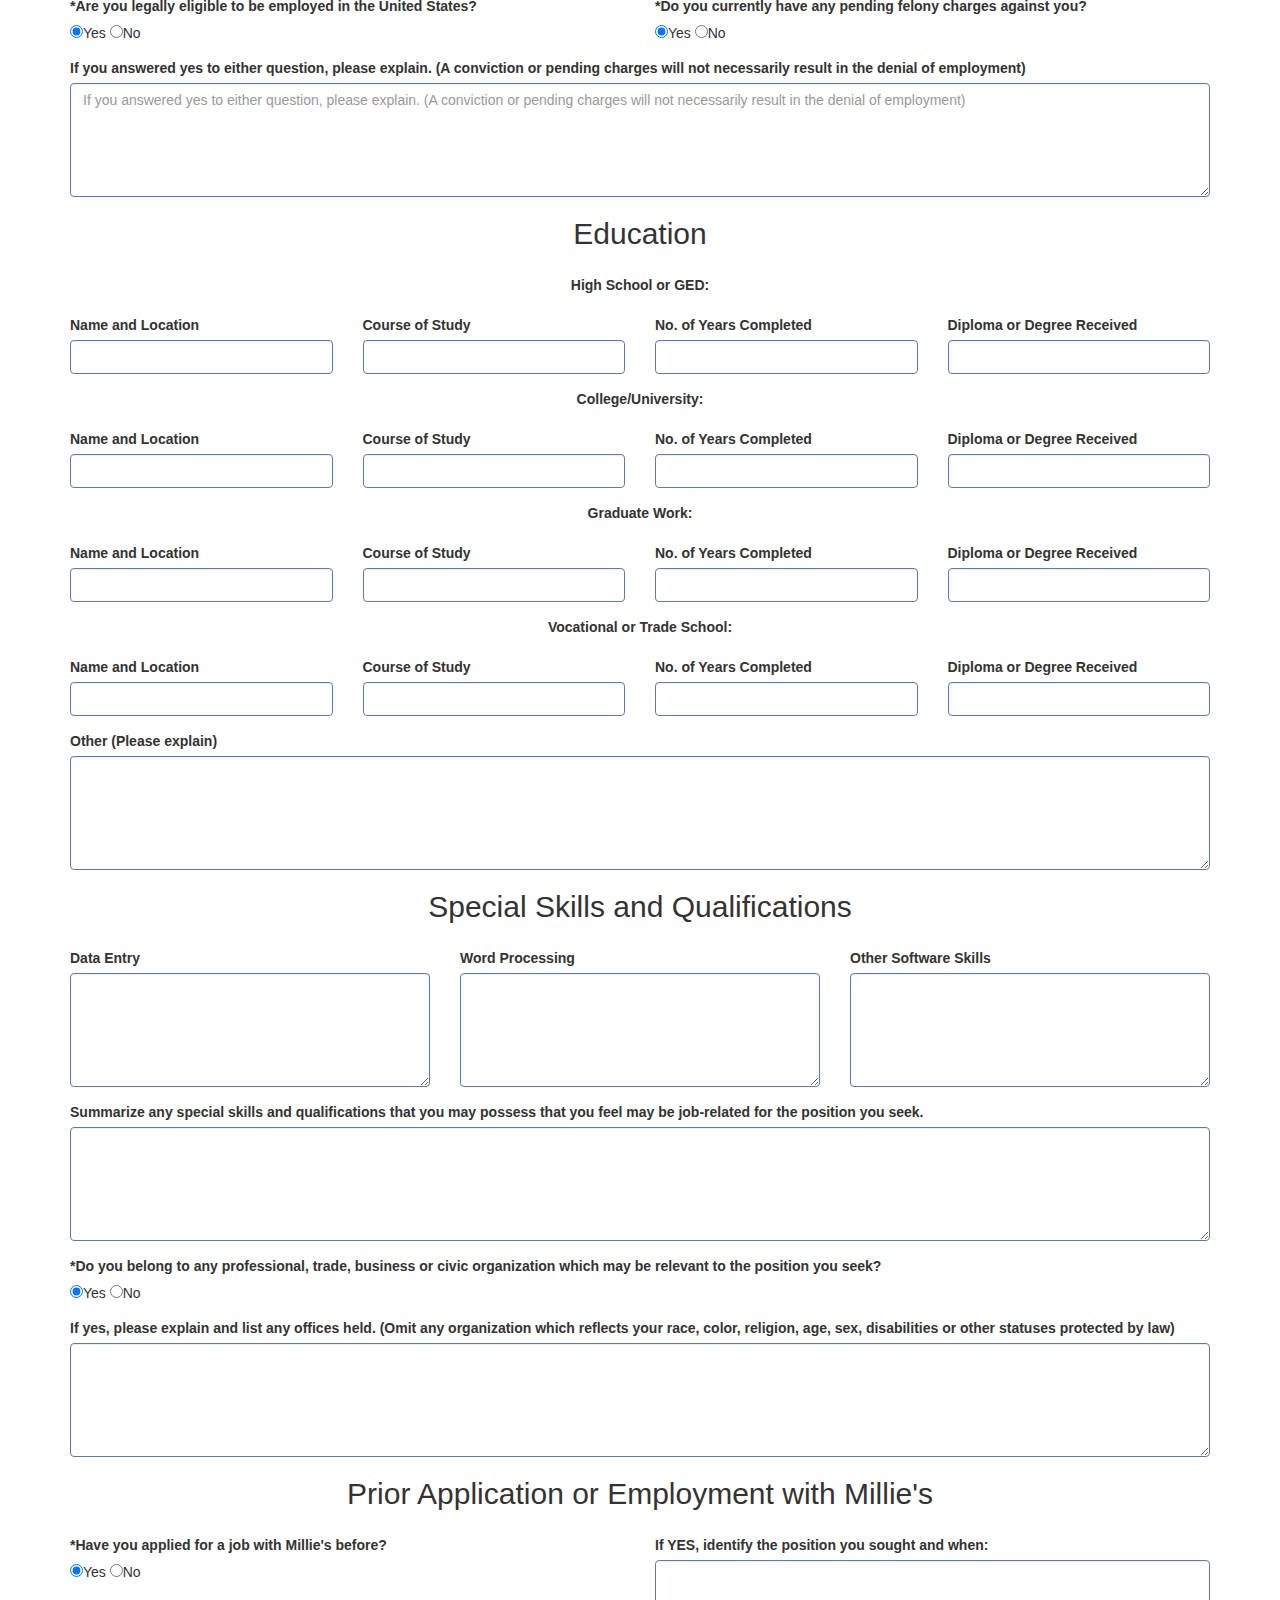
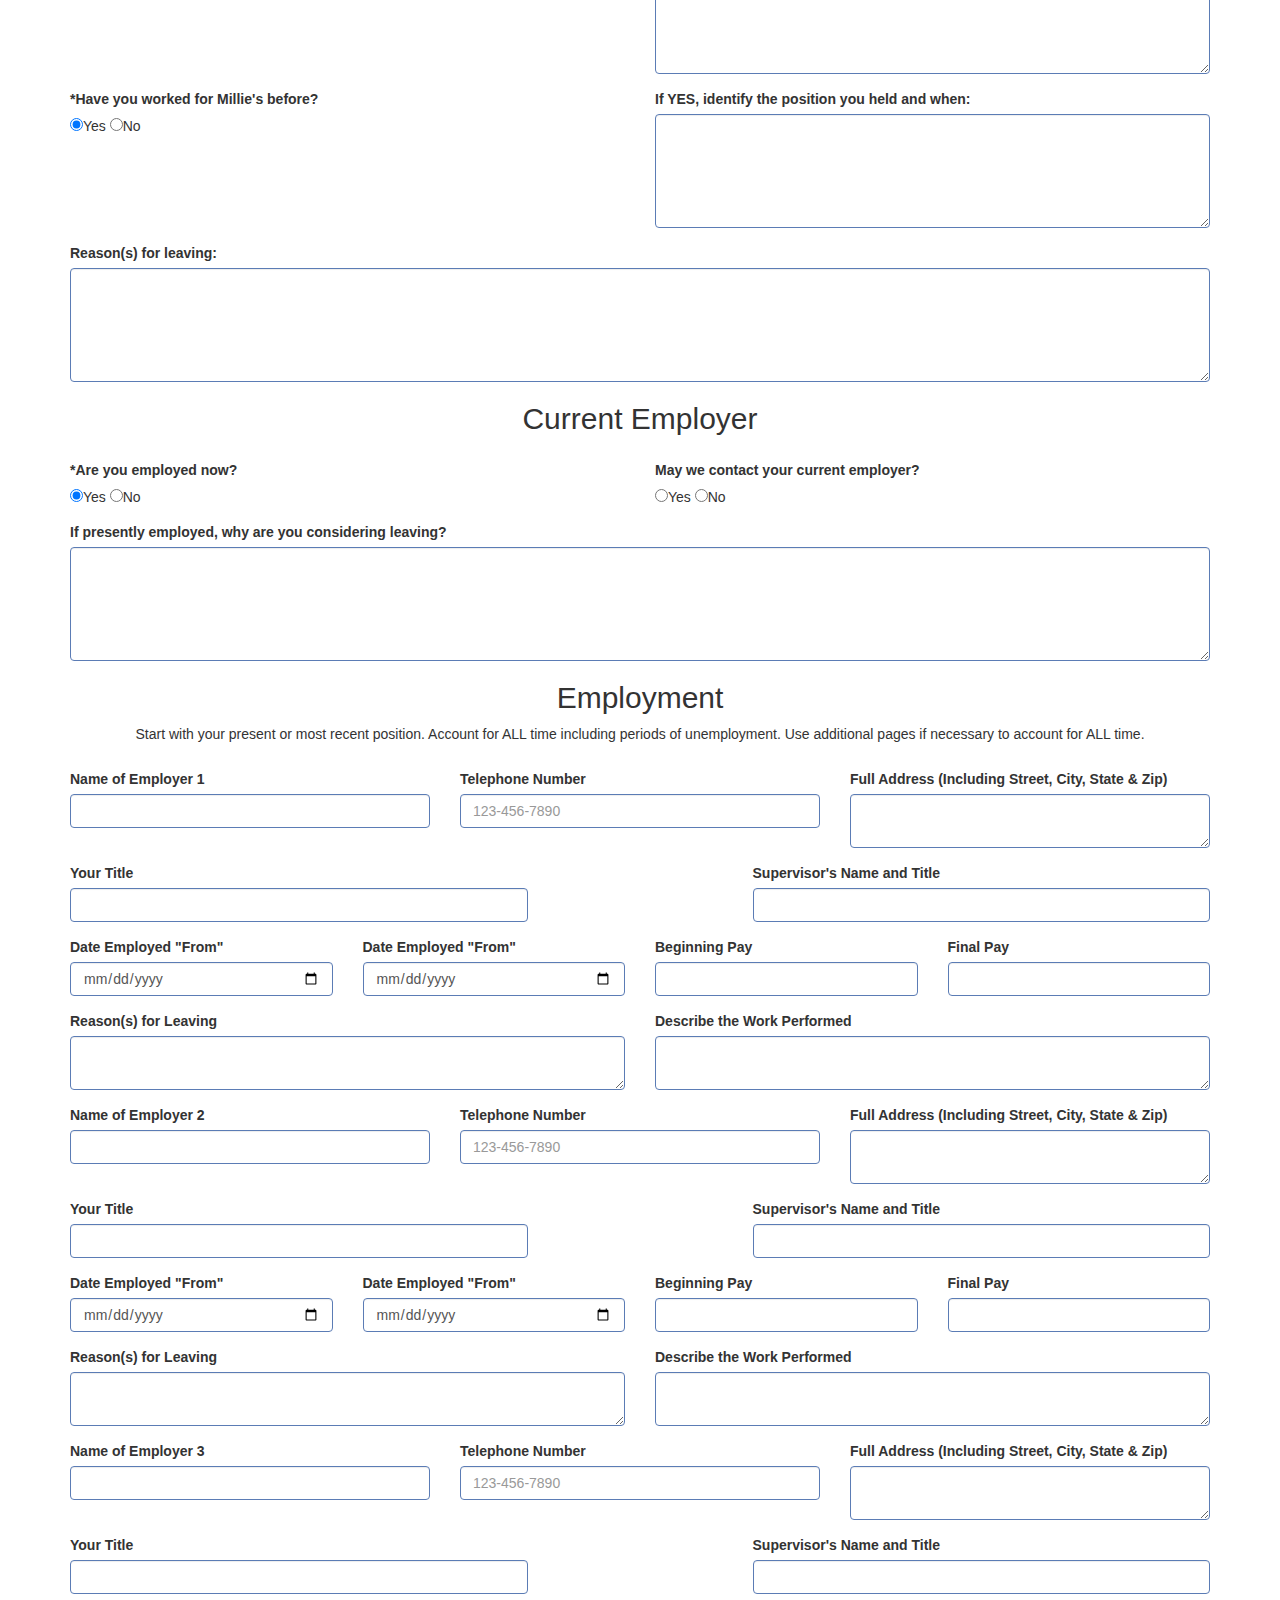
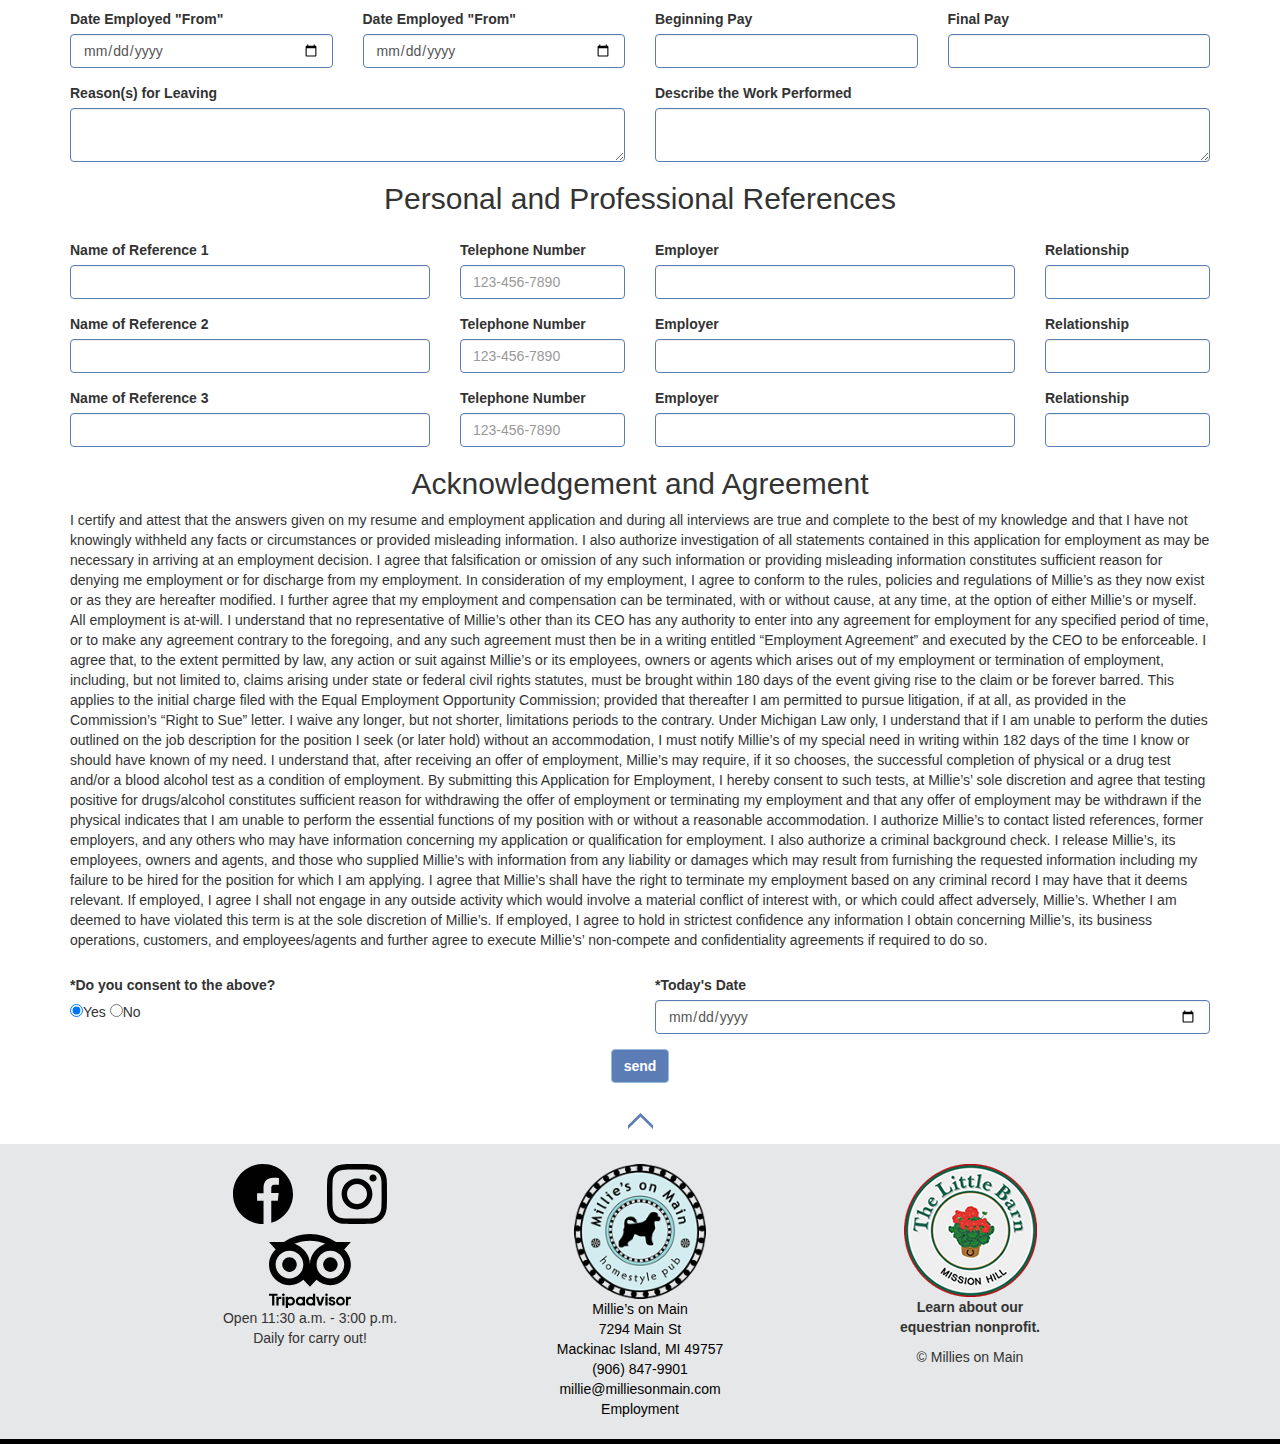
==== commit 9b10e3a9: "Add files via upload" ====
--- a/careers.html
+++ b/careers.html
@@ -99,18 +99,18 @@
     </div>
     <div class="container-fluid form-container">
     <label for="position">*Position Applying For</label>
-      <select class="form-control" id="position" required>
-        <option>Any Available</option>
-        <option>Bartender</option>
-        <option>Wait Staff</option>
-        <option>Line Cook</option>
-        <option>Kitchen Help</option>
+      <select class="form-control" id="position" name="Position Applying For" required>
+        <option value="Any Available">Any Available</option>
+        <option value="Bartender">Bartender</option>
+        <option value="Wait Staff">Wait Staff</option>
+        <option value="Line Cook">Line Cook</option>
+        <option value="Kitchen Help">Kitchen Help</option>
       </select>
     </div>
     <div class="container-fluid form-container">
       <label for="function">*Can you perform the essential functions of the position identified above with or without a reasonable accommodation?</label><br>
-      <input type="radio"  name="function" required checked>Yes</input>
-      <input type="radio"  name="function">No</input>
+      <input type="radio" value="Yes"  name="Can You Preform Job Duties" required checked>Yes</input>
+      <input type="radio" value="no" name="Can You Preform Job Duties">No</input>
     </div>
     <div class="container-fluid form-container">
       <label for="reffered">Referred by</label><br>
--- a/css/navigationheaderfooter.css
+++ b/css/navigationheaderfooter.css
@@ -135,6 +135,35 @@
 }
 
 /* Go from 0% to 100% opacity (see-through) and specify the percentage from when to slide in the element along the Y-axis */
+/* form styling */
+.required >p {
+	color:#ED1C24;
+	margin:0;
+}
+label {
+	margin-top:15px;
+}
+.form-btn {
+	color:#fff;
+	background-color:#5B7CB5;
+	border-color:#95BBE0;
+	font-weight:bold;
+	margin:15px 0;
+}
+.form-btn:hover {
+	color:#5B7CB5;
+	background-color:#fff;
+}
+.form-control {
+	border-color:#5B7CB5 !important;
+}
+.form-container {
+	padding:0;
+}
+.thanks {
+	color:#ED1C24;
+	font-weight:bold;
+}
 @keyframes slide {
   0% {
     opacity: 0;
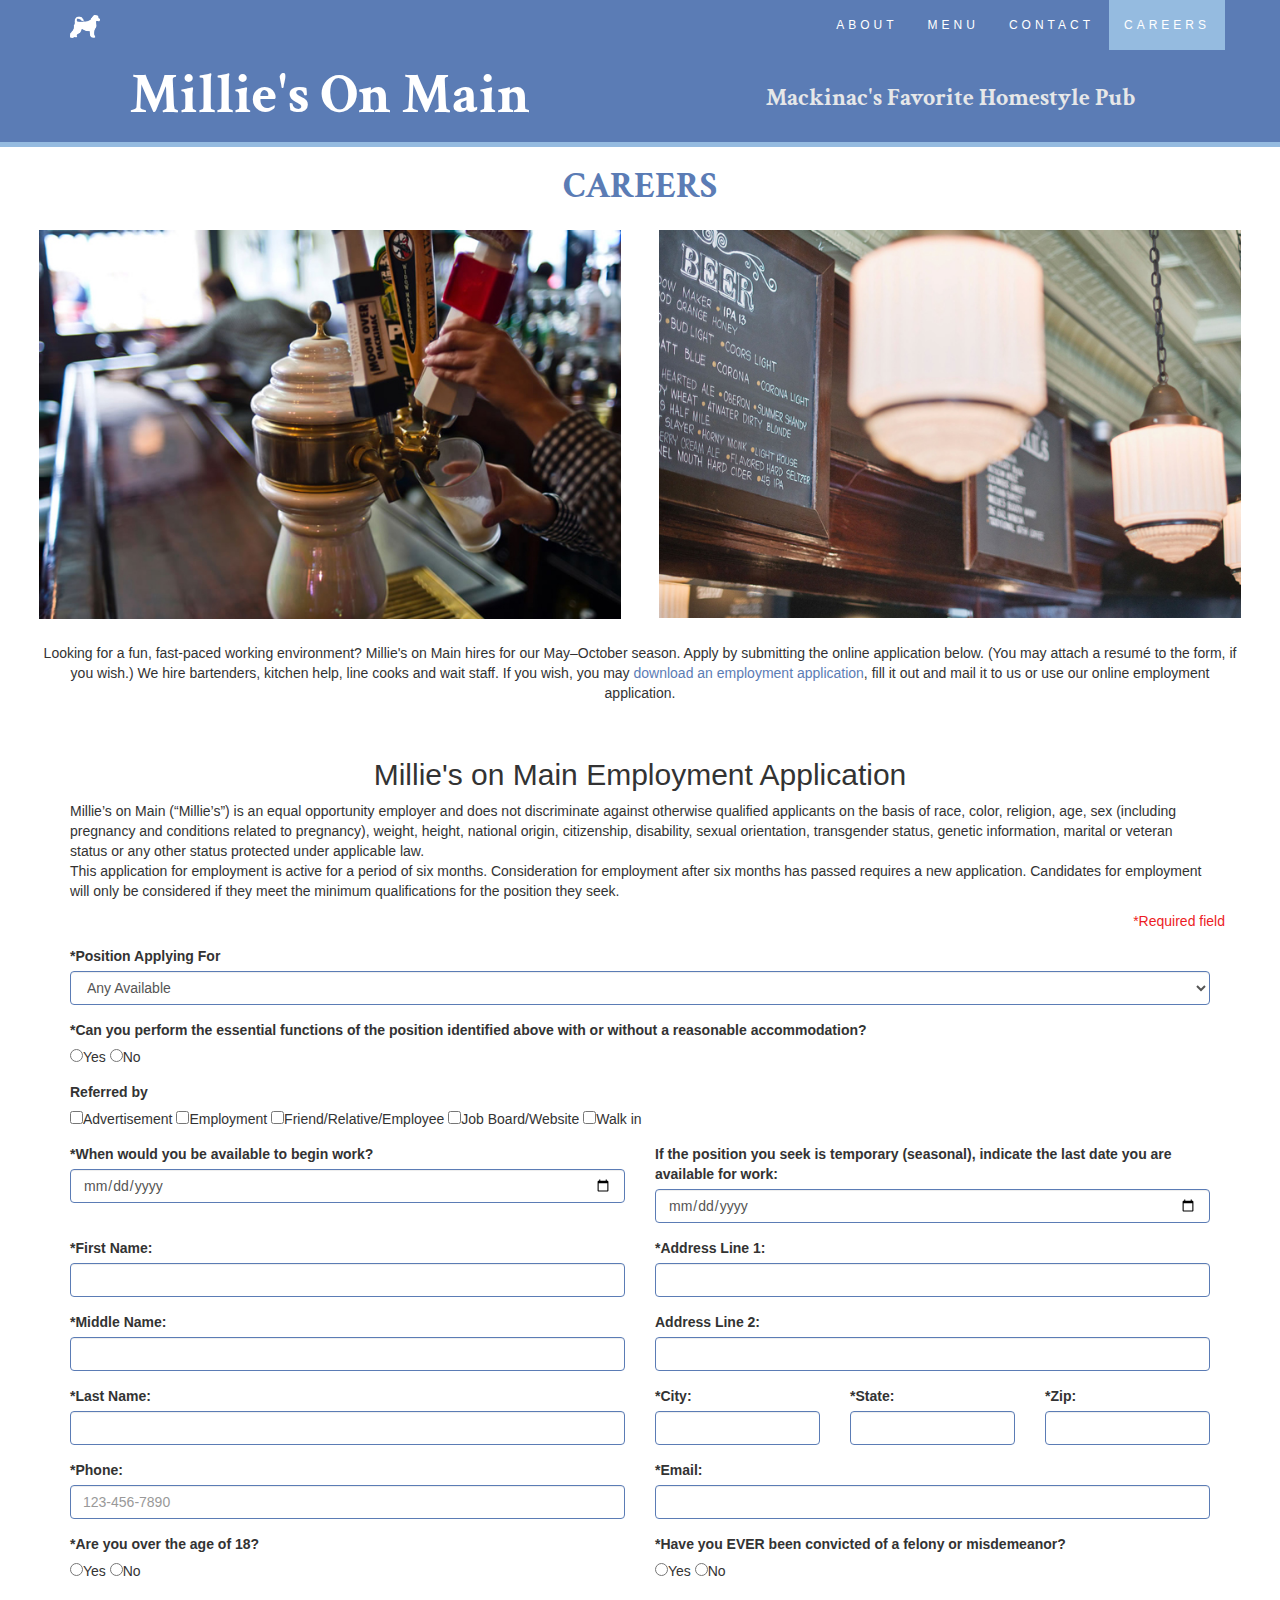
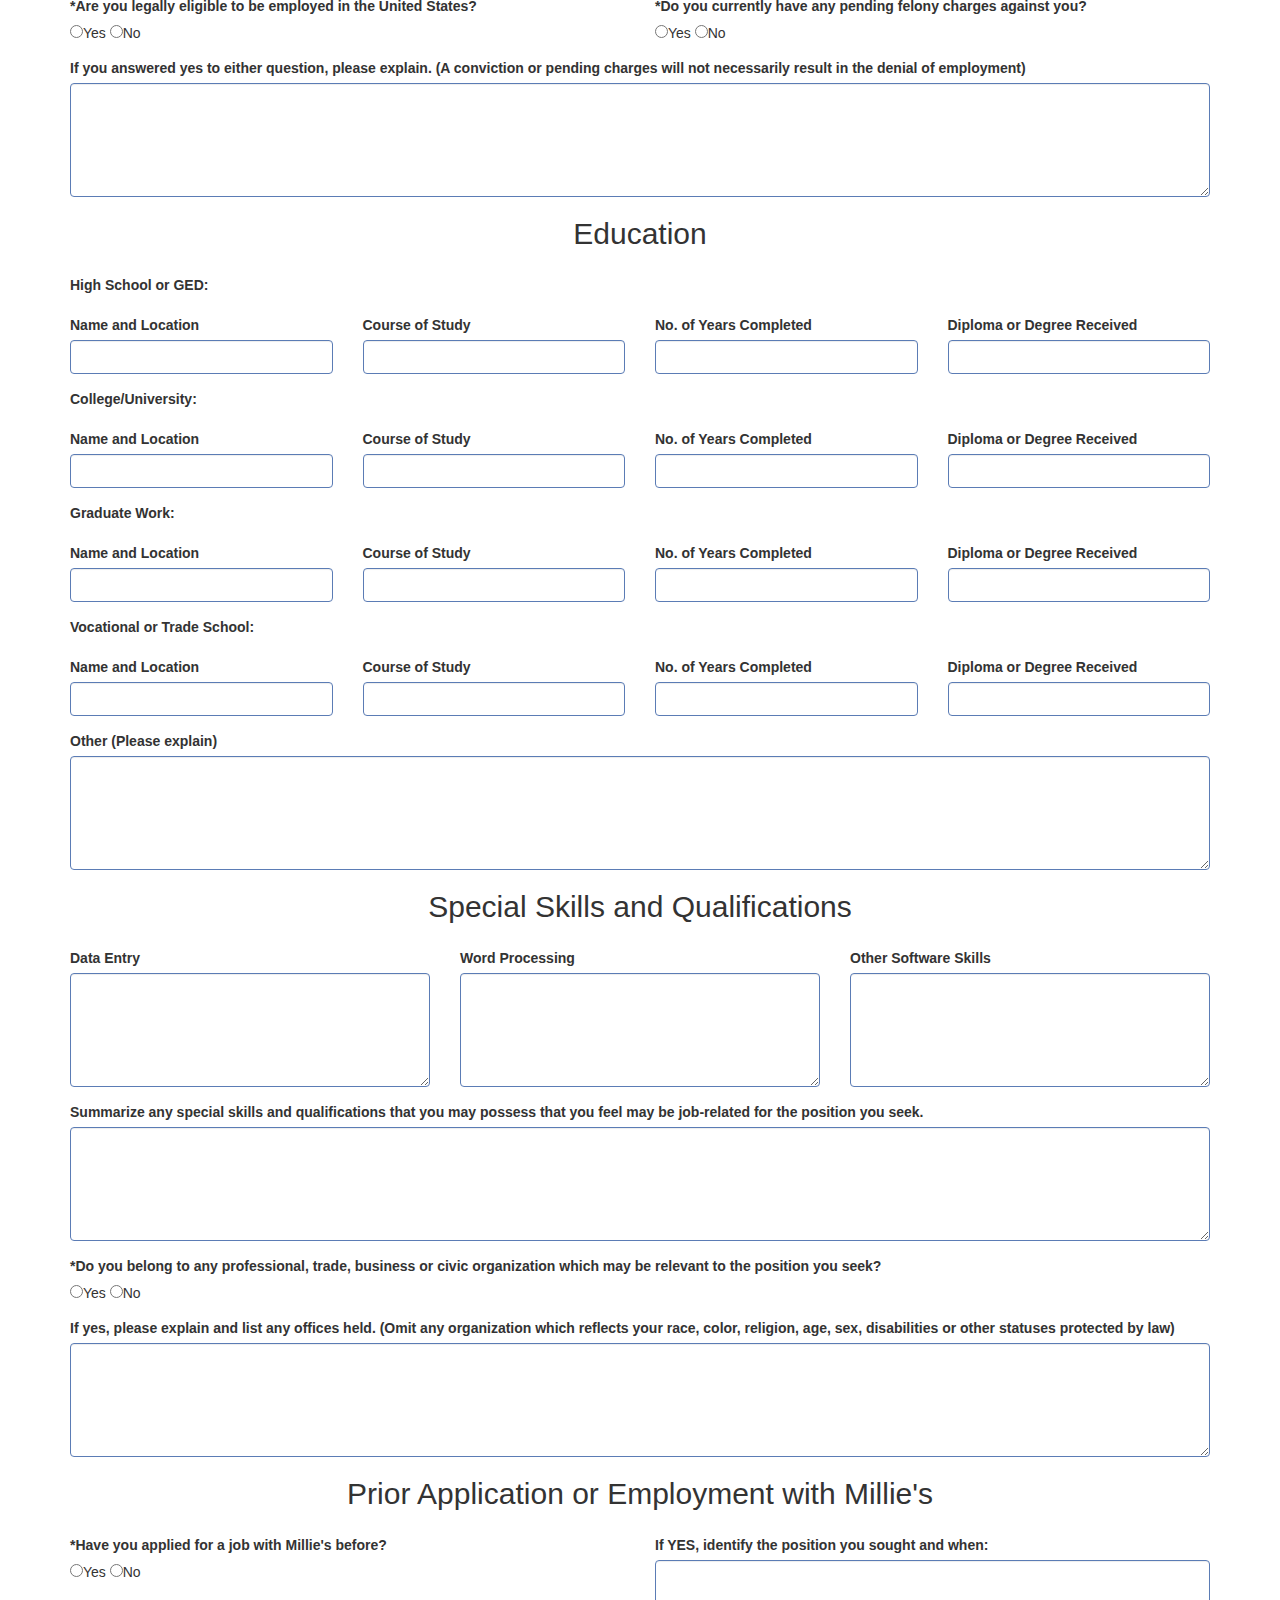
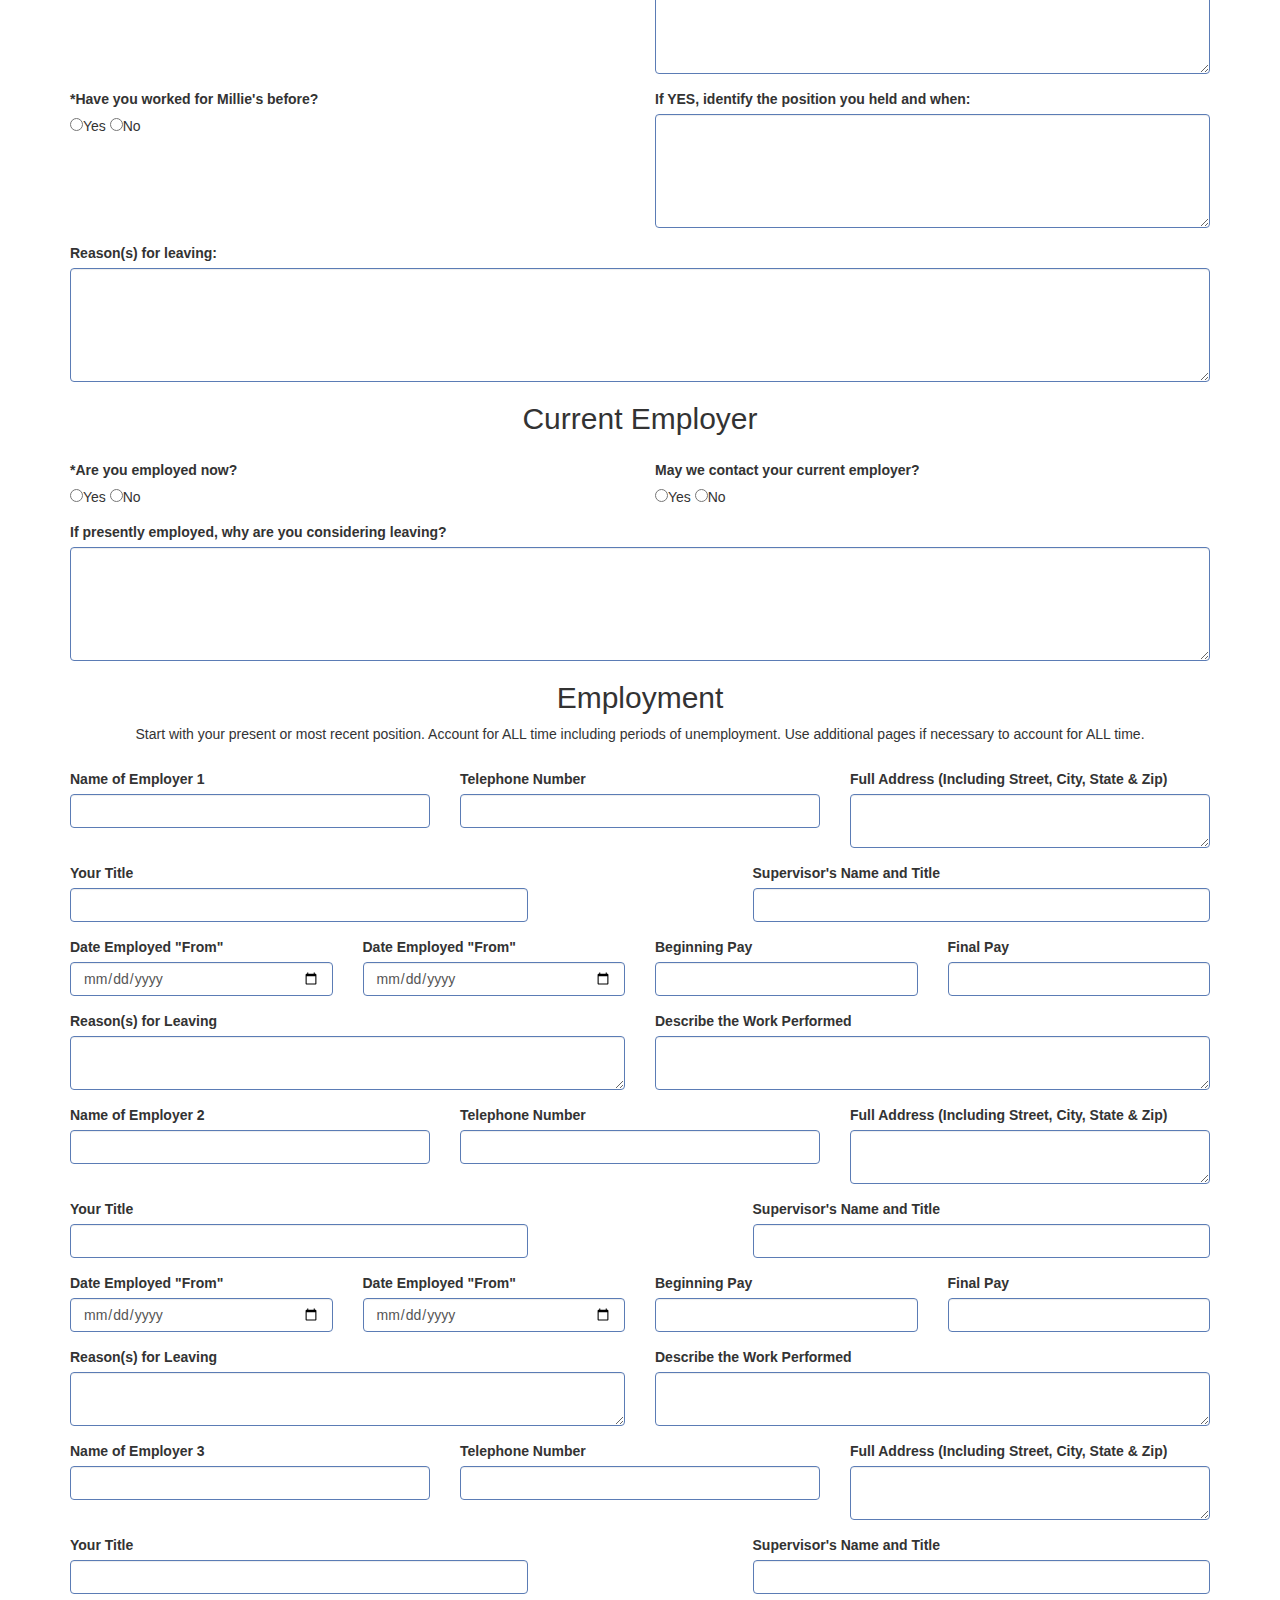
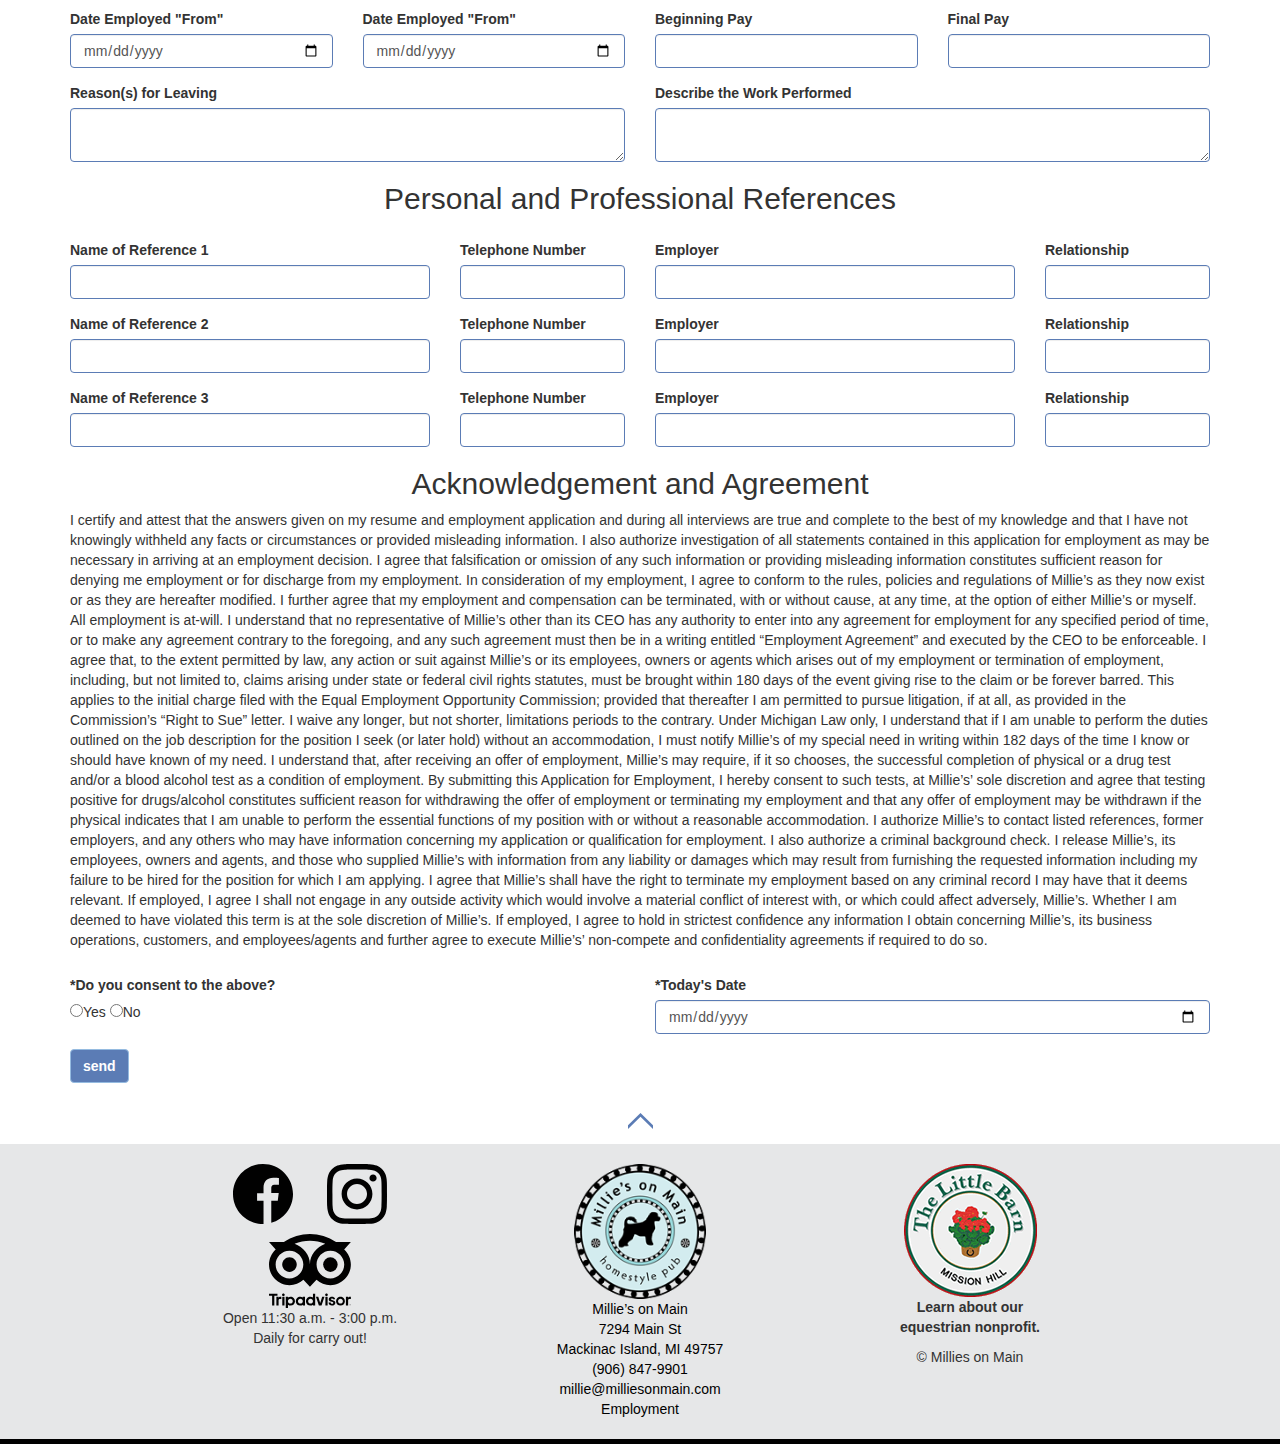
==== commit f8b443c9: "Add files via upload" ====
--- a/careers.html
+++ b/careers.html
@@ -109,16 +109,16 @@
     </div>
     <div class="container-fluid form-container">
       <label for="function">*Can you perform the essential functions of the position identified above with or without a reasonable accommodation?</label><br>
-      <input type="radio" value="Yes"  name="Can You Preform Job Duties" required checked>Yes</input>
+      <input type="radio" value="Yes"  name="Can You Preform Job Duties" required>Yes</input>
       <input type="radio" value="no" name="Can You Preform Job Duties">No</input>
     </div>
     <div class="container-fluid form-container">
       <label for="reffered">Referred by</label><br>
-      <input type="checkbox" value="" name="reffered">Advertisement</label>
-      <input type="checkbox" value="" name="reffered">Employment</label>
-      <input type="checkbox" value="" name="reffered">Friend/Relative/Employee</label>
-      <input type="checkbox" value="" name="reffered">Job Board/Website</label>
-      <input type="checkbox" value="" name="reffered">Walk in</label>
+      <input type="checkbox" value="Advertisement" name="reffered">Advertisement</label>
+      <input type="checkbox" value="Employment" name="reffered">Employment</label>
+      <input type="checkbox" value="Friend/Relative/Employee" name="reffered">Friend/Relative/Employee</label>
+      <input type="checkbox" value="Job Board/Website" name="reffered">Job Board/Website</label>
+      <input type="checkbox" value="Walk in" name="reffered">Walk in</label>
     </div>
     <div class="row">
       <div class="col-sm-6">
@@ -133,62 +133,66 @@
     <div class="row">
       <div class="col-sm-6">
         <label for="name">*First Name:</label>
-        <input type="text" class="form-control" id="name" placeholder="First Name" name="First Name" required>
+        <input type="text" class="form-control" id="name"name="First Name" required>
         <label for="name">*Middle Name:</label>
-        <input type="text" class="form-control" id="name" placeholder="Middle Name" name="Middle Name" required>
+        <input type="text" class="form-control" id="name" name="Middle Name" required>
         <label for="name">*Last Name:</label>
-        <input type="text" class="form-control" id="name" placeholder="Last Name" name="Last Name" required>
+        <input type="text" class="form-control" id="name" name="Last Name" required>
         <label for="phone">*Phone:</label>
-        <input type="tel" class="form-control" id="phone" placeholder="123-456-7890" pattern="[0-9]{3}-[0-9]{3}-[0-9]{4}" required>
+        <input type="text" class="form-control" id="phone" placeholder="123-456-7890">
       </div>
       <div class="col-sm-6">
         <label for="address1">*Address Line 1:</label>
-        <input type="text" class="form-control" id="address1" placeholder="Address Line 1" name="Address Line 1" required>
+        <input type="text" class="form-control" id="address1" name="Address Line 1" required>
         <label for="address2">Address Line 2:</label>
-        <input type="text" class="form-control" id="address2" placeholder="Address Line 2" name="Address Line 2">
+        <input type="text" class="form-control" id="address2" name="Address Line 2">
           <div class="row">
           <div class="col-sm-4">
             <label for="city">*City:</label>
-            <input type="text" class="form-control" id="city" placeholder="City" name="City" required>
+            <input type="text" class="form-control" id="city" name="City" required>
           </div>
           <div class="col-sm-4">
             <label for="state">*State:</label>
-            <input type="text" class="form-control" id="state" placeholder="State" name="State" required>
+            <input type="text" class="form-control" id="state" name="State" required>
           </div>
           <div class="col-sm-4">
             <label for="zip">*Zip:</label>
-            <input type="number" class="form-control" id="zip" placeholder="Zip" name="Zip" required>
+            <input type="number" class="form-control" id="zip" name="Zip" required>
           </div>
         </div>
         <label for="email">*Email:</label>
-        <input type="email" class="form-control" id="email" placeholder="email address" name="email address" required>
+        <input type="email" class="form-control" id="email" name="email address" required>
       </div>
     </div>
     <div class="row">
       <div class="col-sm-6">
         <label for="over18">*Are you over the age of 18?</label><br>
-        <input type="radio"  name="Are you over the age of 18?" required checked>Yes</input>
-        <input type="radio" name="Are you over the age of 18?" >No</input><br>
+        <input type="radio"  name="Are you over the age of 18?" value="Yes" required>Yes</input>
+        <input type="radio" name="Are you over the age of 18?" value="No" >No</input><br>
         <label for="eligableusa">*Are you legally eligible to be employed in the United States?</label><br>
-        <input type="radio" name="eligible to work in usa" required checked>Yes</input>
-        <input type="radio" name="eligible to work in usa" >No</input>
+        <input type="radio" name="eligible to work in usa" value="Yes" required>Yes</input>
+        <input type="radio" name="eligible to work in usa" value="No" >No</input>
       </div>
       <div class="col-sm-6">
         <label for="felony">*Have you EVER been convicted of a felony or misdemeanor?</label><br>
-        <input type="radio" name="Felony/misdemeanor?" required checked>Yes</input>
-        <input type="radio" name="Felony/misdemeanor?" >No</input><br>
+        <input type="radio" name="Felony/misdemeanor?" value="Yes" required>Yes</input>
+        <input type="radio" name="Felony/misdemeanor?" value="No" >No</input><br>
         <label for="pendingcharges">*Do you currently have any pending felony charges against you?</label><br>
-        <input type="radio" name="Pending Charges?" required checked>Yes</input>
-        <input type="radio" name="Pending Charges?" >No</input>
+        <input type="radio" name="Pending Charges?" value="Yes" required>Yes</input>
+        <input type="radio" name="Pending Charges?" value="No" >No</input>
       </div>
     </div>
       
     <div class="container-fluid form-container">
       <label for="FelonyExplained">If you answered yes to either question, please explain. (A conviction or pending charges will not necessarily result in the denial of employment)</label>
-      <textarea type="text" class="form-control" rows="5" id="felonyexplained" placeholder="If you answered yes to either question, please explain. (A conviction or pending charges will not necessarily result in the denial of employment)" name="felonyexplained"></textarea>
-      </div>
+      <textarea type="text" class="form-control" rows="5" id="felonyexplained" name="Felony Explained"></textarea>
+      </div>
+      
+ 
     <div class="container-fluid form-container text-center">
     <h2>Education</h2>
+    </div>
+    <div class="container-fluid form-container">
     <label for="highschoolged">High School or GED:</label>
     </div>
     <div class="row">
@@ -198,18 +202,18 @@
       </div>
       <div class="col-sm-3">
         <label for="courseofstudy">Course of Study</label>
-        <input type="text" class="form-control" id="courseofstudy" name="Course of Study">
+        <input type="text" class="form-control" id="courseofstudy" name="HS Course of Study">
       </div>
       <div class="col-sm-3">
         <label for="yearscompleted">No. of Years Completed</label>
-        <input type="text" class="form-control" id="yearscompleted" name="No. of Years Completed">
+        <input type="text" class="form-control" id="yearscompleted" name="HS No. of Years Completed">
       </div>
       <div class="col-sm-3">
         <label for="diploma">Diploma or Degree Received</label>
-        <input type="text" class="form-control" id="diploma" name="Diploma or Degree Received">
-      </div>
-    </div>
-    <div class="container-fluid form-container text-center">
+        <input type="text" class="form-control" id="diploma" name="HS Diploma or Degree Received">
+      </div>
+    </div>
+    <div class="container-fluid form-container">
       <label for="collegeuniversity">College/University:</label>
     </div>
     <div class="row">
@@ -219,18 +223,18 @@
       </div>
       <div class="col-sm-3">
         <label for="courseofstudy">Course of Study</label>
-        <input type="text" class="form-control" id="courseofstudy" name="Course of Study">
+        <input type="text" class="form-control" id="courseofstudy" name="Coll Course of Study">
       </div>
       <div class="col-sm-3">
         <label for="yearscompleted">No. of Years Completed</label>
-        <input type="text" class="form-control" id="yearscompleted" name="No. of Years Completed">
+        <input type="text" class="form-control" id="yearscompleted" name="Coll No. of Years Completed">
       </div>
       <div class="col-sm-3">
         <label for="diploma">Diploma or Degree Received</label>
-        <input type="text" class="form-control" id="diploma" name="Diploma or Degree Received">
-      </div>
-    </div>
-    <div class="container-fluid form-container text-center">
+        <input type="text" class="form-control" id="diploma" name="Coll Diploma or Degree Received">
+      </div>
+    </div>
+    <div class="container-fluid form-container">
       <label for="graduatework">Graduate Work:</label>
     </div>
     <div class="row">
@@ -240,18 +244,18 @@
       </div>
       <div class="col-sm-3">
         <label for="courseofstudy">Course of Study</label>
-        <input type="text" class="form-control" id="courseofstudy" name="Course of Study">
+        <input type="text" class="form-control" id="courseofstudy" name="Grad Course of Study">
       </div>
       <div class="col-sm-3">
         <label for="yearscompleted">No. of Years Completed</label>
-        <input type="text" class="form-control" id="yearscompleted" name="No. of Years Completed">
+        <input type="text" class="form-control" id="yearscompleted" name="Grad No. of Years Completed">
       </div>
       <div class="col-sm-3">
         <label for="diploma">Diploma or Degree Received</label>
-        <input type="text" class="form-control" id="diploma" name="Diploma or Degree Received">
-      </div>
-    </div>
-    <div class="container-fluid form-container text-center">
+        <input type="text" class="form-control" id="diploma" name="Grad Diploma or Degree Received">
+      </div>
+    </div>
+    <div class="container-fluid form-container">
       <label for="vocationaltrade">Vocational or Trade School:</label>
     </div>
     <div class="row">
@@ -261,20 +265,20 @@
       </div>
       <div class="col-sm-3">
         <label for="courseofstudy">Course of Study</label>
-        <input type="text" class="form-control" id="courseofstudy" name="Course of Study">
+        <input type="text" class="form-control" id="courseofstudy" name="Trade Course of Study">
       </div>
       <div class="col-sm-3">
         <label for="yearscompleted">No. of Years Completed</label>
-        <input type="text" class="form-control" id="yearscompleted" name="No. of Years Completed">
+        <input type="text" class="form-control" id="yearscompleted" name="Trade No. of Years Completed">
       </div>
       <div class="col-sm-3">
         <label for="diploma">Diploma or Degree Received</label>
-        <input type="text" class="form-control" id="diploma" name="Diploma or Degree Received">
+        <input type="text" class="form-control" id="diploma" name="Trade Diploma or Degree Received">
       </div>
     </div>
     <div class="container-fluid form-container">
       <label for="schoolsexplain">Other (Please explain)</label>
-      <textarea type="text" class="form-control" rows="5" id="schoolsexplain" name="Schools other Explained"></textarea>
+      <textarea type="text" class="form-control" rows="5" id="schoolsexplain" name="Trade Schools other Explained"></textarea>
     </div>
     <div class="container-fluid form-container text-center">
       <h2>Special Skills and Qualifications</h2>
@@ -299,8 +303,8 @@
     </div>
     <div class="container-fluid form-container">
       <label for="orginizations">*Do you belong to any professional, trade, business or civic organization which may be relevant to the position you seek?</label><br>
-      <input type="radio" name="Belong to Orginizations" required checked>Yes</input>
-      <input type="radio" name="Belong to Orginizations" >No</input>
+      <input type="radio" name="Belong to Orginizations" value="Yes" required>Yes</input>
+      <input type="radio" name="Belong to Orginizations" value="No" >No</input>
     </div>
     <div class="container-fluid form-container">
       <label for="explainorginizations">If yes, please explain and list any offices held. (Omit any organization which reflects your race, color, religion, age, sex, disabilities or other statuses protected by law)</label>
@@ -312,8 +316,8 @@
     <div class="row">
       <div class="col-sm-6">
         <label for="applied4millies">*Have you applied for a job with Millie's before?</label><br>
-        <input type="radio" name="Applied for Millies" required checked>Yes</input>
-        <input type="radio" name="Applied for Millies" >No</input>
+        <input type="radio" name="Applied for Millies" value="Yes" required>Yes</input>
+        <input type="radio" name="Applied for Millies" value="No" >No</input>
       </div>
       <div class="col-sm-6">
         <label for="positionwhen">If YES, identify the position you sought and when:</label>
@@ -323,8 +327,8 @@
     <div class="row">
       <div class="col-sm-6">
         <label for="worked4millies">*Have you worked for Millie's before?</label><br>
-        <input type="radio" name="Worked for Millies" required checked>Yes</input>
-        <input type="radio" name="Worked for Millies" >No</input>
+        <input type="radio" name="Worked for Millies" value="Yes" required>Yes</input>
+        <input type="radio" name="Worked for Millies" value="No" >No</input>
       </div>
       <div class="col-sm-6">
         <label for="positionwhen">If YES, identify the position you held and when:</label>
@@ -341,19 +345,21 @@
     <div class="row">
       <div class="col-sm-6">
         <label for="currentlyemployed">*Are you employed now?</label><br>
-        <input type="radio" name="Currently Employed" required checked>Yes</input>
-        <input type="radio" name="Currently Employed" >No</input>
+        <input type="radio" name="Currently Employed" value="Yes" required>Yes</input>
+        <input type="radio" name="Currently Employed" value="No" >No</input>
       </div>
       <div class="col-sm-6">
         <label for="contactemployer">May we contact your current employer?</label><br>
-        <input type="radio" name="Contact Employer" >Yes</input>
-        <input type="radio" name="Contact Employer" >No</input>
+        <input type="radio" name="Contact Employer" value="Yes" >Yes</input>
+        <input type="radio" name="Contact Employer" value="No" >No</input>
       </div>
     </div>
     <div class="container-fluid form-container">
       <label for="reason4leaving">If presently employed, why are you considering leaving?</label>
       <textarea type="text" class="form-control" rows="5" id="reason4leaving" name="Reason for Leaving"></textarea>
     </div>
+    
+    
     <div class="container-fluid form-container text-center">
       <h2>Employment</h2>
       <p>Start with your present or most recent position. Account for ALL time including periods of unemployment. Use additional pages if necessary to account for ALL time.</p>
@@ -365,51 +371,51 @@
       </div>
       <div class="col-sm-4">
         <label for="telephone">Telephone Number</label>
-        <input type="tel" class="form-control" id="telephone" name="Telephone Number" placeholder="123-456-7890" pattern="[0-9]{3}-[0-9]{3}-[0-9]{4}">
+        <input type="text" class="form-control" id="telephone" name="Empl1 Telephone">
       </div>
       <div class="col-sm-4">
         <label for="address">Full Address (Including Street, City, State & Zip)</label>
-        <textarea type="text" class="form-control" rows="2" id="address" name="Full Address"></textarea>
+        <textarea type="text" class="form-control" rows="2" id="address" name="Empl1 Full Address"></textarea>
       </div>
     </div>
     <div class="row">
       <div class="col-sm-5">
         <label for="title">Your Title</label>
-        <input type="text" class="form-control" id="title" name="Your Title">
+        <input type="text" class="form-control" id="title" name="Empl1 Your Title">
       </div>
       <div class="col-sm-2">
       </div>
       <div class="col-sm-5">
         <label for="supervisor">Supervisor's Name and Title</label>
-        <input type="text" class="form-control" id="supervisor" name="Supervisor's Name and Title">
+        <input type="text" class="form-control" id="supervisor" name="Empl1 Supervisor's Name and Title">
       </div>
     </div>
     <div class="row">
       <div class="col-sm-3">
         <label for="employedfrom">Date Employed "From"</label><br>
-        <input type="date" class="form-control" id="employedfrom" name="Employed From">
+        <input type="date" class="form-control" id="employedfrom" name="Empl1 Employed From">
       </div>
       <div class="col-sm-3">
         <label for="employedto">Date Employed "From"</label><br>
-        <input type="date" class="form-control" id="employedto" name="Employed To">
+        <input type="date" class="form-control" id="employedto" name="Empl1 Employed To">
       </div>
       <div class="col-sm-3">
         <label for="beginningpay">Beginning Pay</label>
-        <input type="number" class="form-control" id="beginningpay" name="Beginning Pay">
+        <input type="number" class="form-control" id="beginningpay" name="Empl1 Beginning Pay">
       </div>
       <div class="col-sm-3">
         <label for="finalpay">Final Pay</label>
-        <input type="number" class="form-control" id="finalpay" name="Final Pay">
+        <input type="number" class="form-control" id="finalpay" name="Empl1 Final Pay">
       </div>
     </div>
     <div class="row">
       <div class="col-sm-6">
         <label for="reason4leaving">Reason(s) for Leaving</label>
-        <textarea type="text" class="form-control" rows="2" id="reason4leaving" name="Reason(s) for Leaving"></textarea>
+        <textarea type="text" class="form-control" rows="2" id="reason4leaving" name="Empl1 Reason(s) for Leaving"></textarea>
       </div>
       <div class="col-sm-6">
         <label for="workpreformed">Describe the Work Performed</label>
-        <textarea type="text" class="form-control" rows="2" id="workpreformed" name="Work Performed"></textarea>
+        <textarea type="text" class="form-control" rows="2" id="workpreformed" name="Empl1 Work Performed"></textarea>
       </div>
     </div>
     <div class="row">
@@ -419,51 +425,51 @@
       </div>
       <div class="col-sm-4">
         <label for="telephone">Telephone Number</label>
-        <input type="tel" class="form-control" id="telephone" name="Telephone Number" placeholder="123-456-7890" pattern="[0-9]{3}-[0-9]{3}-[0-9]{4}">
+        <input type="text" class="form-control" id="telephone" name="Empl2 Telephone">
       </div>
       <div class="col-sm-4">
         <label for="address">Full Address (Including Street, City, State & Zip)</label>
-        <textarea type="text" class="form-control" rows="2" id="address" name="Full Address"></textarea>
+        <textarea type="text" class="form-control" rows="2" id="address" name="Empl2 Full Address"></textarea>
       </div>
     </div>
     <div class="row">
       <div class="col-sm-5">
         <label for="title">Your Title</label>
-        <input type="text" class="form-control" id="title" name="Your Title">
+        <input type="text" class="form-control" id="title" name="Empl2 Your Title">
       </div>
       <div class="col-sm-2">
       </div>
       <div class="col-sm-5">
         <label for="supervisor">Supervisor's Name and Title</label>
-        <input type="text" class="form-control" id="supervisor" name="Supervisor's Name and Title">
+        <input type="text" class="form-control" id="supervisor" name="Empl2 Supervisor's Name and Title">
       </div>
     </div>
     <div class="row">
       <div class="col-sm-3">
         <label for="employedfrom">Date Employed "From"</label><br>
-        <input type="date" class="form-control" id="employedfrom" name="Employed From">
+        <input type="date" class="form-control" id="employedfrom" name="Empl2 Employed From">
       </div>
       <div class="col-sm-3">
         <label for="employedto">Date Employed "From"</label><br>
-        <input type="date" class="form-control" id="employedto" name="Employed To">
+        <input type="date" class="form-control" id="employedto" name="Empl2 Employed To">
       </div>
       <div class="col-sm-3">
         <label for="beginningpay">Beginning Pay</label>
-        <input type="number" class="form-control" id="beginningpay" name="Beginning Pay">
+        <input type="number" class="form-control" id="beginningpay" name="Empl2 Beginning Pay">
       </div>
       <div class="col-sm-3">
         <label for="finalpay">Final Pay</label>
-        <input type="number" class="form-control" id="finalpay" name="Final Pay">
+        <input type="number" class="form-control" id="finalpay" name="Empl2 Final Pay">
       </div>
     </div>
     <div class="row">
       <div class="col-sm-6">
         <label for="reason4leaving">Reason(s) for Leaving</label>
-        <textarea type="text" class="form-control" rows="2" id="reason4leaving" name="Reason(s) for Leaving"></textarea>
+        <textarea type="text" class="form-control" rows="2" id="reason4leaving" name="Empl2 Reason(s) for Leaving"></textarea>
       </div>
       <div class="col-sm-6">
         <label for="workpreformed">Describe the Work Performed</label>
-        <textarea type="text" class="form-control" rows="2" id="workpreformed" name="Work Performed"></textarea>
+        <textarea type="text" class="form-control" rows="2" id="workpreformed" name="Empl2 Work Performed"></textarea>
       </div>
     </div>
     <div class="row">
@@ -473,51 +479,51 @@
       </div>
       <div class="col-sm-4">
         <label for="telephone">Telephone Number</label>
-        <input type="tel" class="form-control" id="telephone" name="Telephone Number" placeholder="123-456-7890" pattern="[0-9]{3}-[0-9]{3}-[0-9]{4}">
+        <input type="text" class="form-control" id="telephone" name="Empl3 Telephone">
       </div>
       <div class="col-sm-4">
         <label for="address">Full Address (Including Street, City, State & Zip)</label>
-        <textarea type="text" class="form-control" rows="2" id="address" name="Full Address"></textarea>
+        <textarea type="text" class="form-control" rows="2" id="address" name="Empl3 Full Address"></textarea>
       </div>
     </div>
     <div class="row">
       <div class="col-sm-5">
         <label for="title">Your Title</label>
-        <input type="text" class="form-control" id="title" name="Your Title">
+        <input type="text" class="form-control" id="title" name="Empl3 Your Title">
       </div>
       <div class="col-sm-2">
       </div>
       <div class="col-sm-5">
         <label for="supervisor">Supervisor's Name and Title</label>
-        <input type="text" class="form-control" id="supervisor" name="Supervisor's Name and Title">
+        <input type="text" class="form-control" id="supervisor" name="Empl3 Supervisor's Name and Title">
       </div>
     </div>
     <div class="row">
       <div class="col-sm-3">
         <label for="employedfrom">Date Employed "From"</label><br>
-        <input type="date" class="form-control" id="employedfrom" name="Employed From">
+        <input type="date" class="form-control" id="employedfrom" name="Empl3 Employed From">
       </div>
       <div class="col-sm-3">
         <label for="employedto">Date Employed "From"</label><br>
-        <input type="date" class="form-control" id="employedto" name="Employed To">
+        <input type="date" class="form-control" id="employedto" name="Empl3 Employed To">
       </div>
       <div class="col-sm-3">
         <label for="beginningpay">Beginning Pay</label>
-        <input type="number" class="form-control" id="beginningpay" name="Beginning Pay">
+        <input type="number" class="form-control" id="beginningpay" name="Empl3 Beginning Pay">
       </div>
       <div class="col-sm-3">
         <label for="finalpay">Final Pay</label>
-        <input type="number" class="form-control" id="finalpay" name="Final Pay">
+        <input type="number" class="form-control" id="finalpay" name="Empl3 Final Pay">
       </div>
     </div>
     <div class="row">
       <div class="col-sm-6">
         <label for="reason4leaving">Reason(s) for Leaving</label>
-        <textarea type="text" class="form-control" rows="2" id="reason4leaving" name="Reason(s) for Leaving"></textarea>
+        <textarea type="text" class="form-control" rows="2" id="reason4leaving" name="Empl3 Reason(s) for Leaving"></textarea>
       </div>
       <div class="col-sm-6">
         <label for="workpreformed">Describe the Work Performed</label>
-        <textarea type="text" class="form-control" rows="2" id="workpreformed" name="Work Performed"></textarea>
+        <textarea type="text" class="form-control" rows="2" id="workpreformed" name="Empl3 Work Performed"></textarea>
       </div>
     </div>
     <div class="container-fluid form-container text-center">
@@ -530,15 +536,15 @@
       </div>
       <div class="col-sm-2">
         <label for="telephone">Telephone Number</label>
-        <input type="tel" class="form-control" id="telephone" name="Telephone Number" placeholder="123-456-7890" pattern="[0-9]{3}-[0-9]{3}-[0-9]{4}">
+        <input type="text" class="form-control" id="telephone" name="Ref 1 Telephone">
       </div>
       <div class="col-sm-4">
         <label for="employer">Employer</label>
-        <input type="text" class="form-control" id="employer" name="Employer">
+        <input type="text" class="form-control" id="employer" name="Ref 1 Employer">
       </div>
       <div class="col-sm-2">
         <label for="relationship">Relationship</label>
-        <input type="text" class="form-control" id="relationship" name="Relationship">
+        <input type="text" class="form-control" id="relationship" name="Ref 1 Relationship">
       </div>
     </div>
     <div class="row">
@@ -548,15 +554,15 @@
       </div>
       <div class="col-sm-2">
         <label for="telephone">Telephone Number</label>
-        <input type="tel" class="form-control" id="telephone" name="Telephone Number" placeholder="123-456-7890" pattern="[0-9]{3}-[0-9]{3}-[0-9]{4}">
+        <input type="tel" class="form-control" id="telephone" name="Ref 2 Telephone Number">
       </div>
       <div class="col-sm-4">
         <label for="employer">Employer</label>
-        <input type="text" class="form-control" id="employer" name="Employer">
+        <input type="text" class="form-control" id="employer" name="Ref 2 Employer">
       </div>
       <div class="col-sm-2">
         <label for="relationship">Relationship</label>
-        <input type="text" class="form-control" id="relationship" name="Relationship">
+        <input type="text" class="form-control" id="relationship" name="Ref 2 Relationship">
       </div>
     </div>
     <div class="row">
@@ -566,15 +572,15 @@
       </div>
       <div class="col-sm-2">
         <label for="telephone">Telephone Number</label>
-        <input type="tel" class="form-control" id="telephone" name="Telephone Number" placeholder="123-456-7890" pattern="[0-9]{3}-[0-9]{3}-[0-9]{4}">
+        <input type="text" class="form-control" id="telephone" name="Ref 3 Telephone Number">
       </div>
       <div class="col-sm-4">
         <label for="employer">Employer</label>
-        <input type="text" class="form-control" id="employer" name="Employer">
+        <input type="text" class="form-control" id="employer" name="Ref 3 Employer">
       </div>
       <div class="col-sm-2">
         <label for="relationship">Relationship</label>
-        <input type="text" class="form-control" id="relationship" name="Relationship">
+        <input type="text" class="form-control" id="relationship" name="Ref 3 Relationship">
       </div>
     </div>
     <div class="container-fluid form-container text-center">
@@ -598,18 +604,18 @@
     <div class="row">
       <div class="col-sm-6"> 
         <label for="consenttoabove">*Do you consent to the above?</label><br>
-        <input type="radio" name="yesno" name="Consent to the Above" required checked>Yes</input>
-        <input type="radio" name="yesno" name="Consent to the Above">No</input>
+        <input type="radio" name="yesno" name="Consent to the Above" value="Yes" required>Yes</input>
+        <input type="radio" name="yesno" name="Consent to the Above" value="No">No</input>
       </div>
       <div class="col-sm-6">
         <label for="todaydate">*Today's Date</label><br>
         <input type="date" class="form-control" id="todaydate" name="Today's Date" required>
-    </div>
-    <div class="container-fluid form-container text-center">
+      </div>
+    </div>
+    <div class="container-fluid form-container">
       <input type="submit" class="btn form-btn" value="send">
     </div>
   </div>
-</div>
 </form>
 <script>
     var contactform =  document.getElementById('contactform');
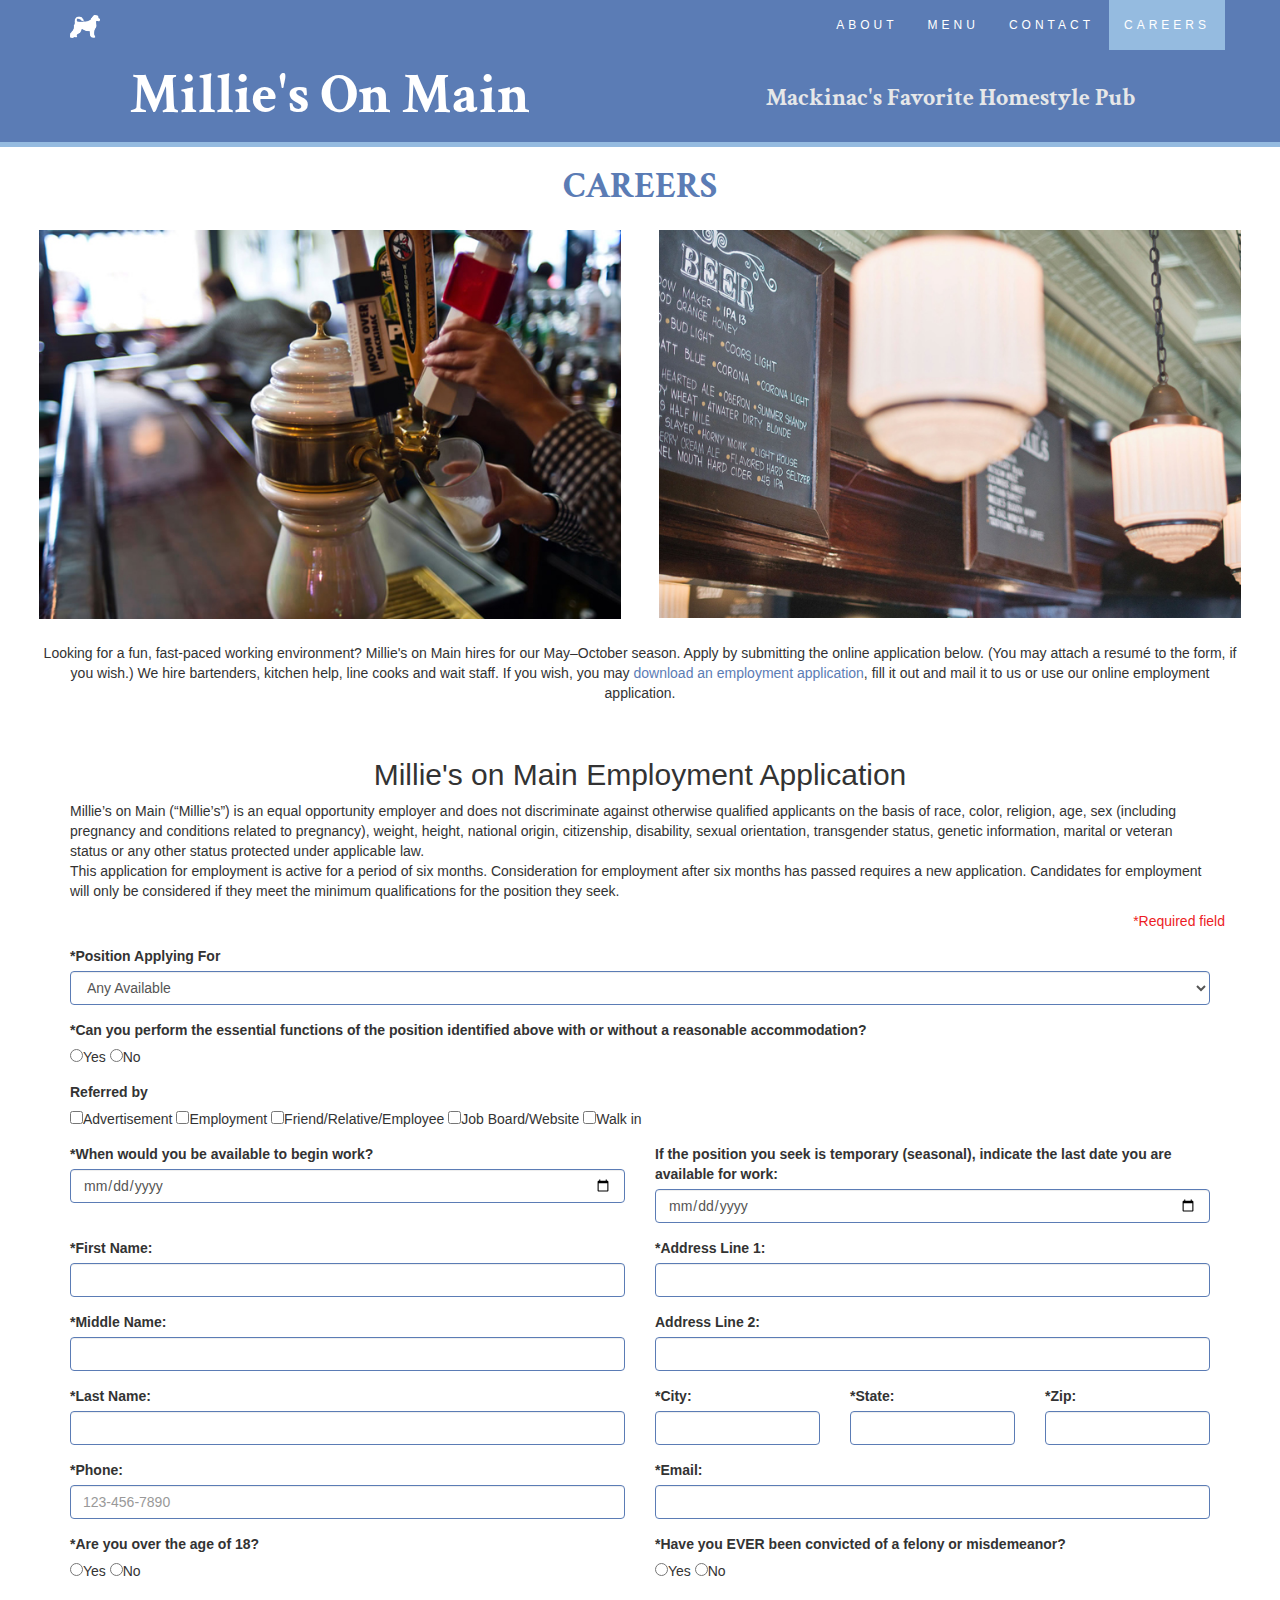
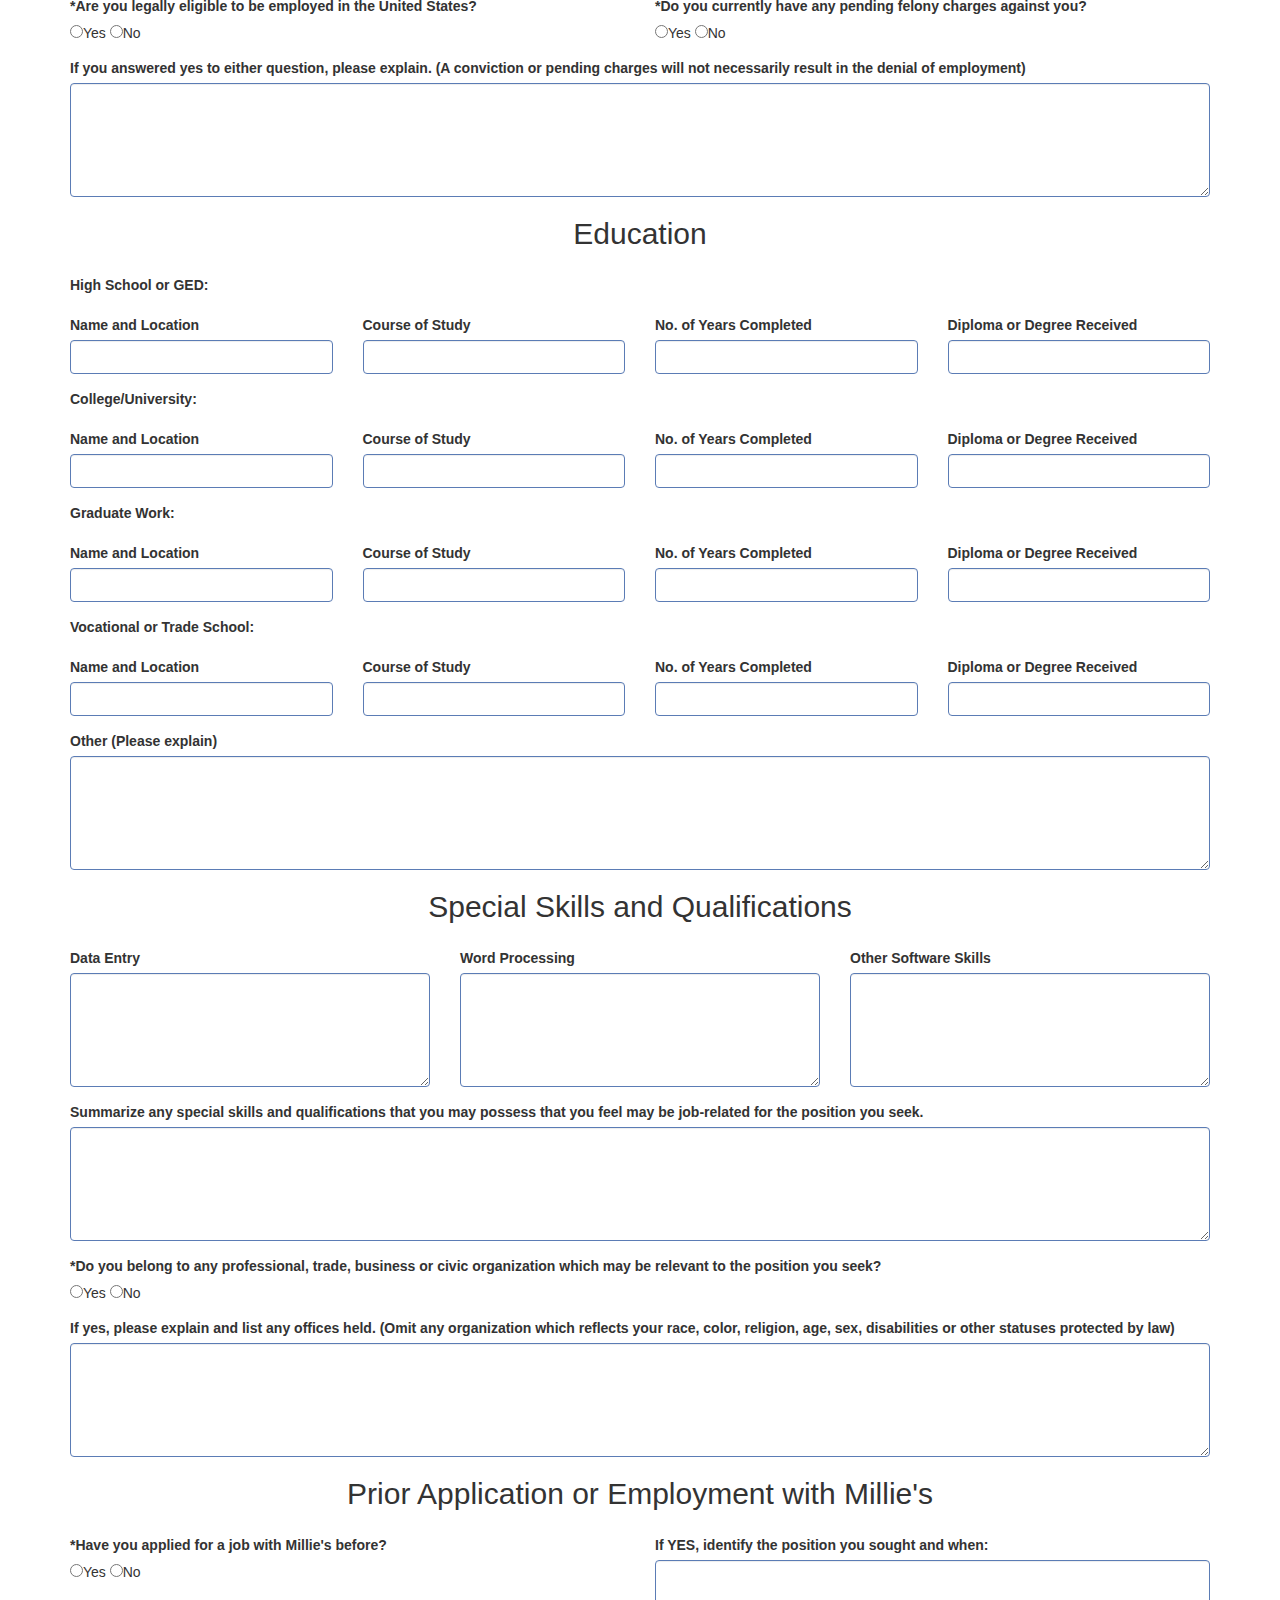
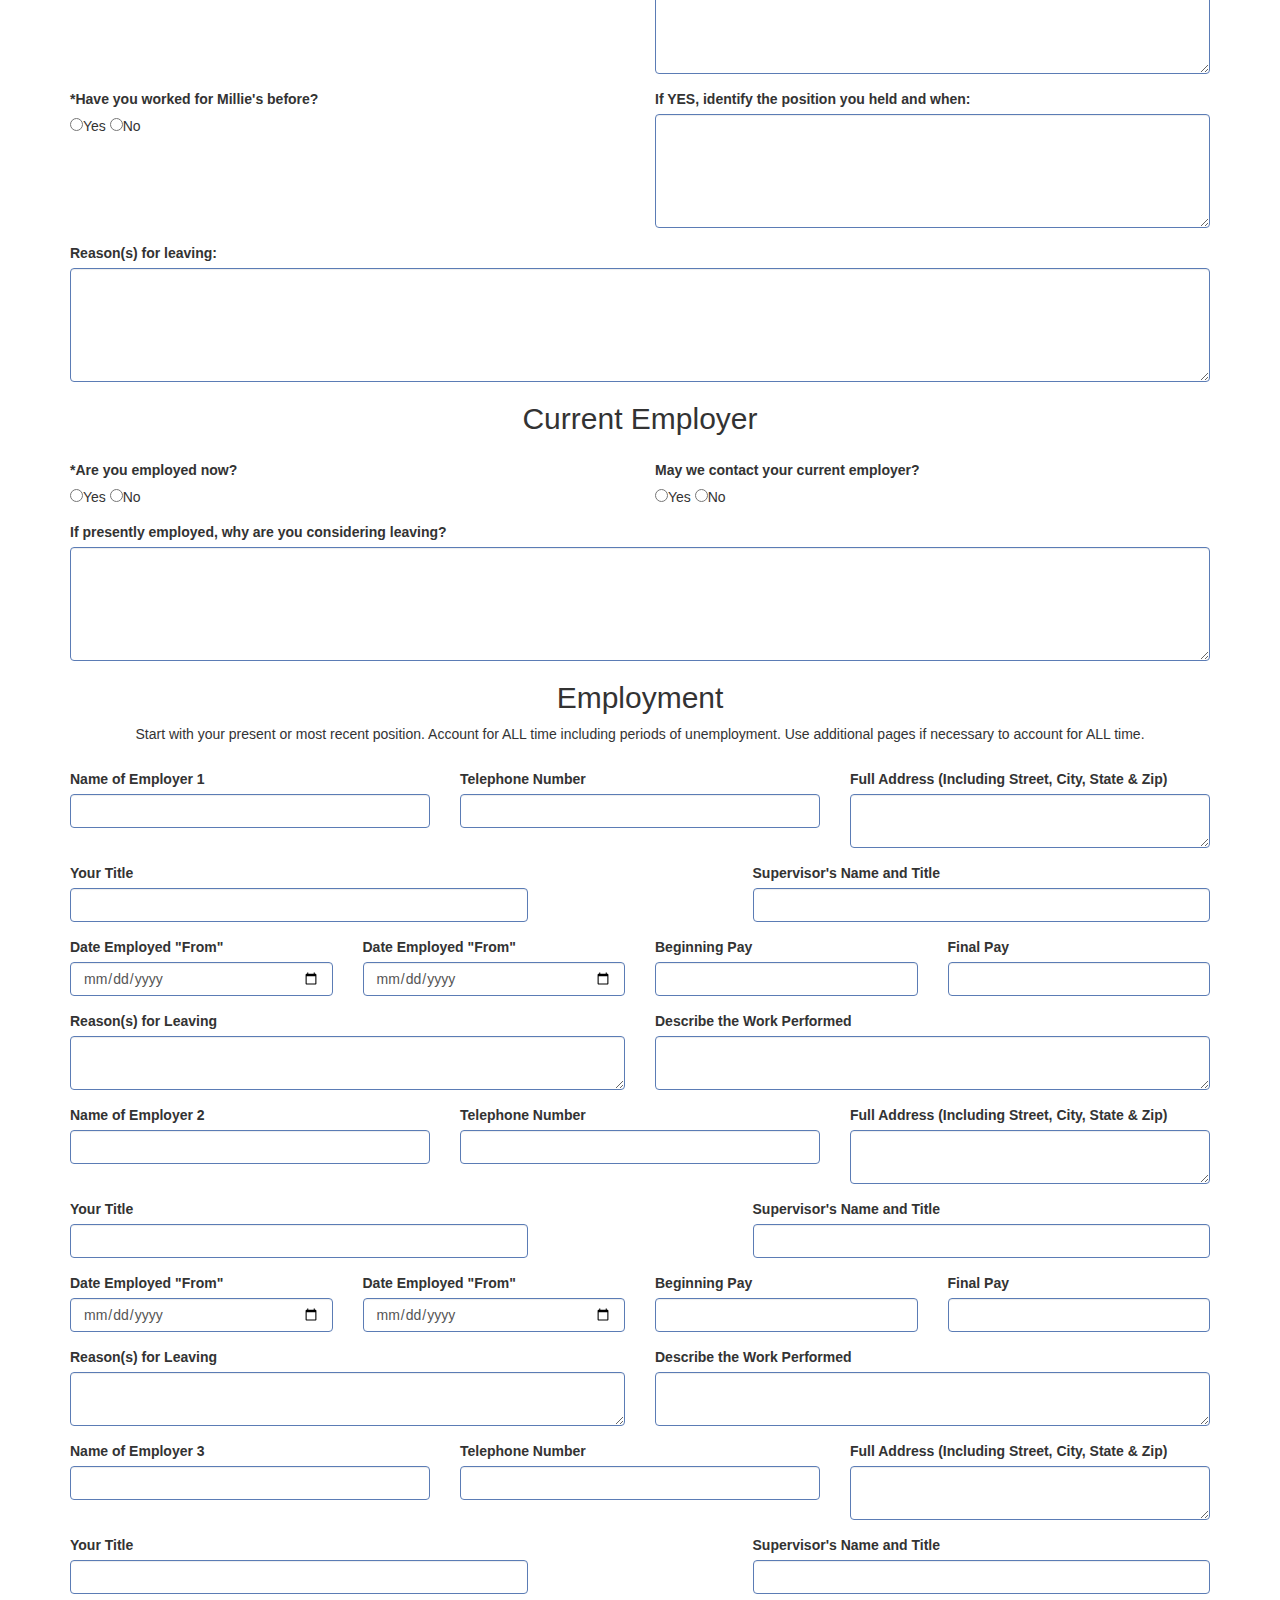
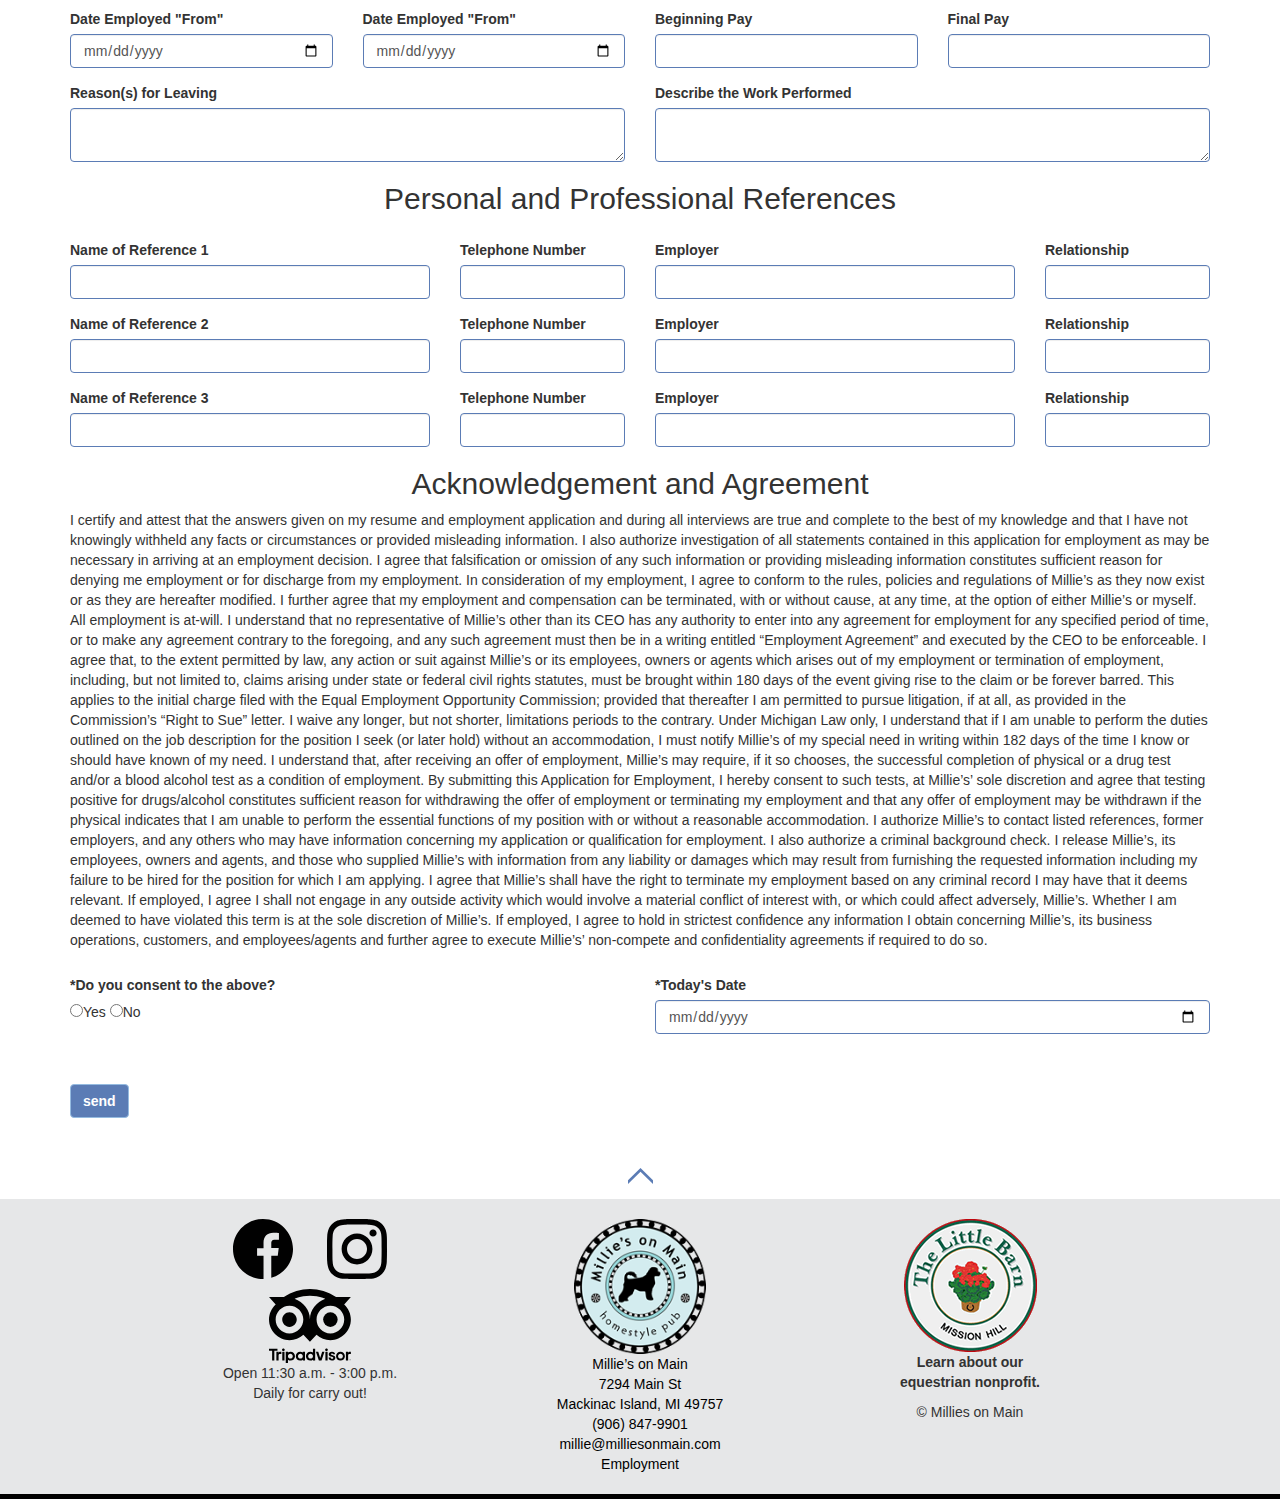
==== commit 3f43ab96: "Update careers.html" ====
--- a/careers.html
+++ b/careers.html
@@ -604,8 +604,8 @@
     <div class="row">
       <div class="col-sm-6"> 
         <label for="consenttoabove">*Do you consent to the above?</label><br>
-        <input type="radio" name="yesno" name="Consent to the Above" value="Yes" required>Yes</input>
-        <input type="radio" name="yesno" name="Consent to the Above" value="No">No</input>
+        <input type="radio" name="Consent to the Above" value="Yes" required>Yes</input>
+        <input type="radio" name="Consent to the Above" value="No">No</input>
       </div>
       <div class="col-sm-6">
         <label for="todaydate">*Today's Date</label><br>
@@ -651,4 +651,4 @@
 </body>
 </html>
 </body>
-</html>+</html>
--- a/css/navigationheaderfooter.css
+++ b/css/navigationheaderfooter.css
@@ -148,7 +148,7 @@
 	background-color:#5B7CB5;
 	border-color:#95BBE0;
 	font-weight:bold;
-	margin:15px 0;
+	margin:50px 0 35px 0;
 }
 .form-btn:hover {
 	color:#5B7CB5;
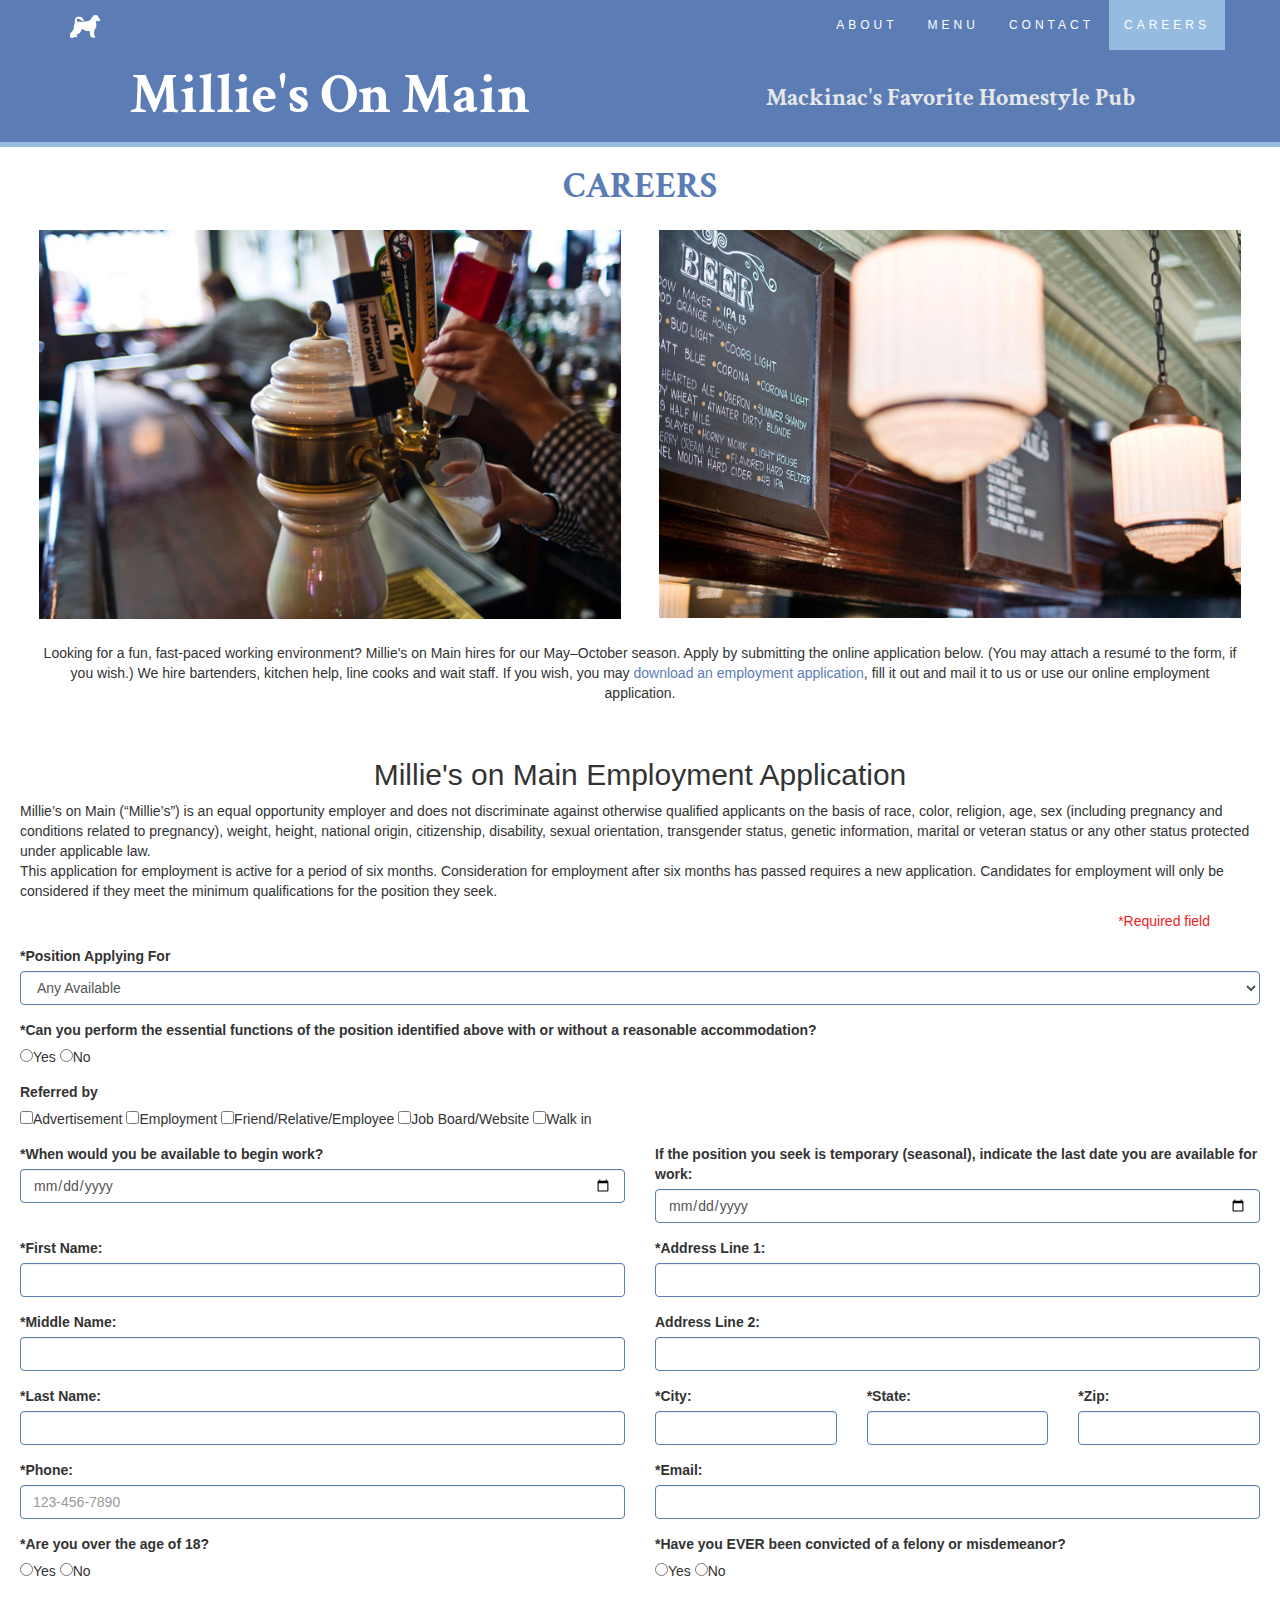
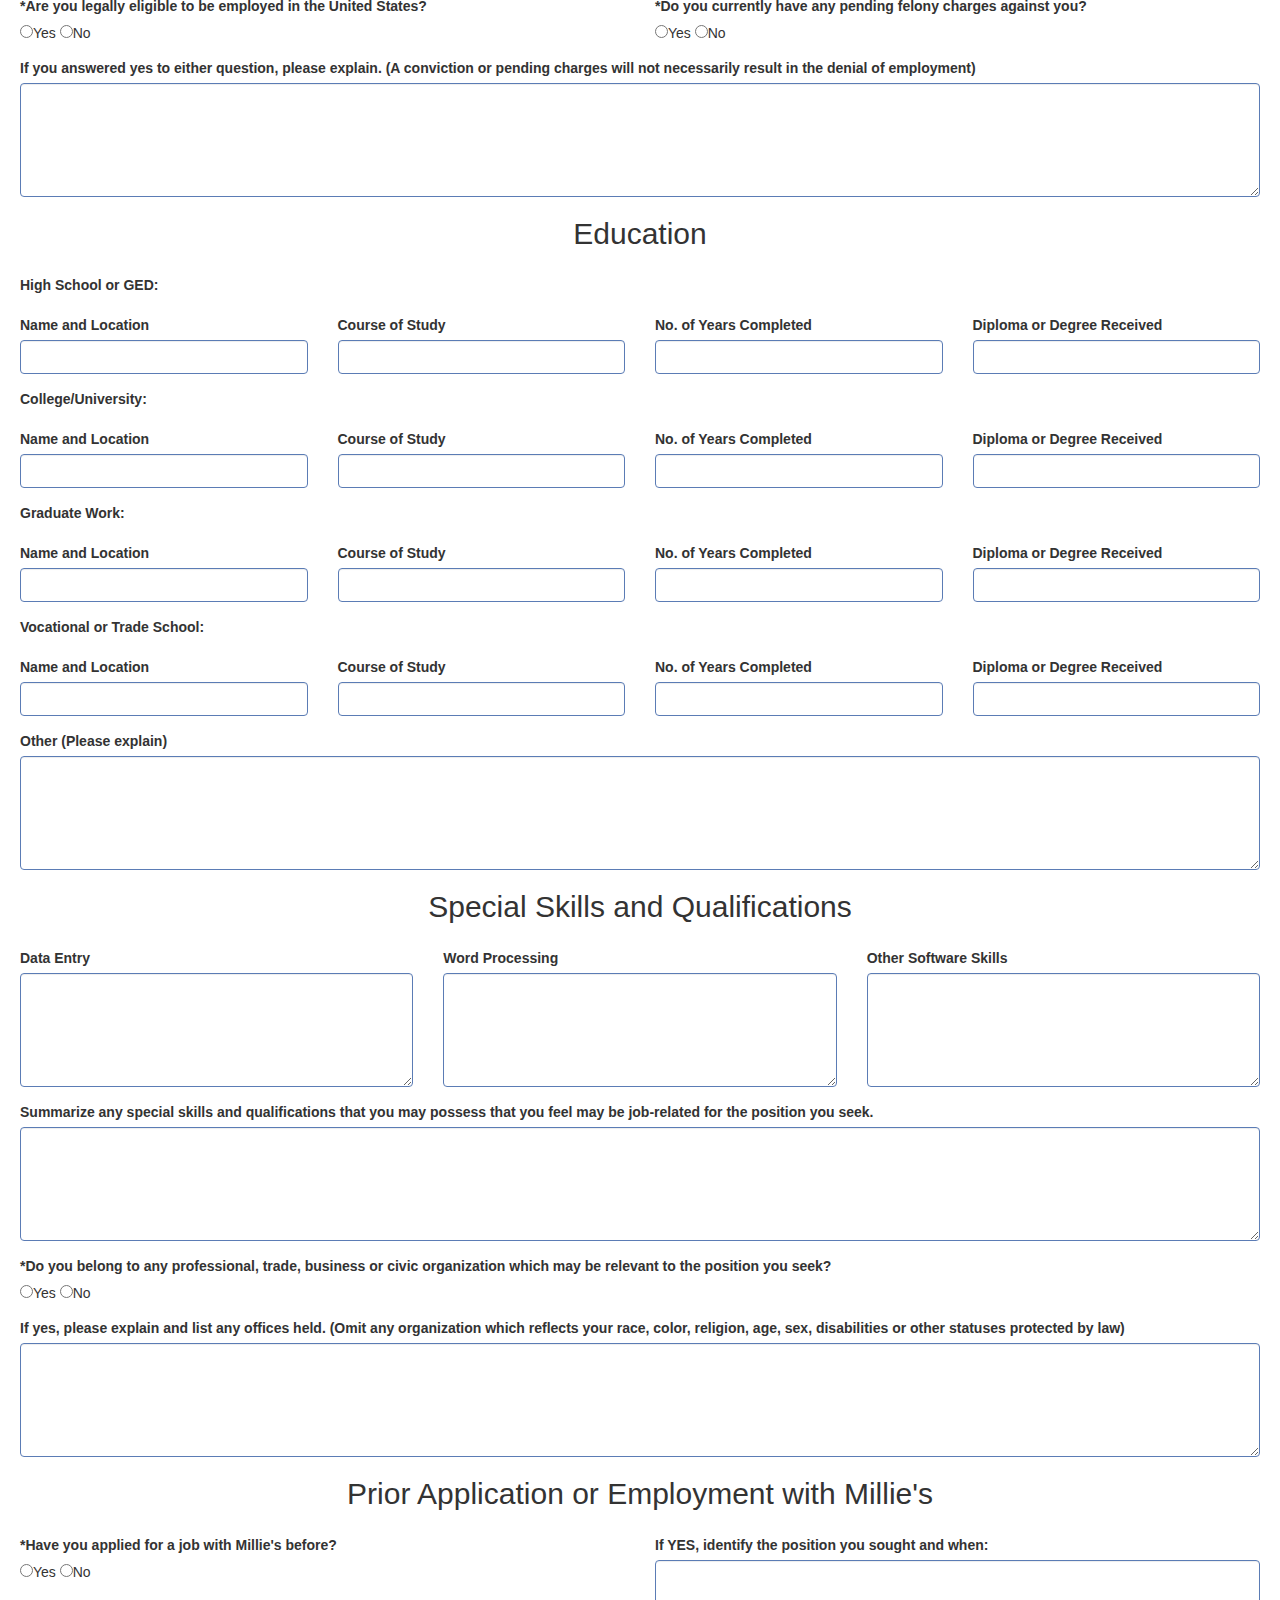
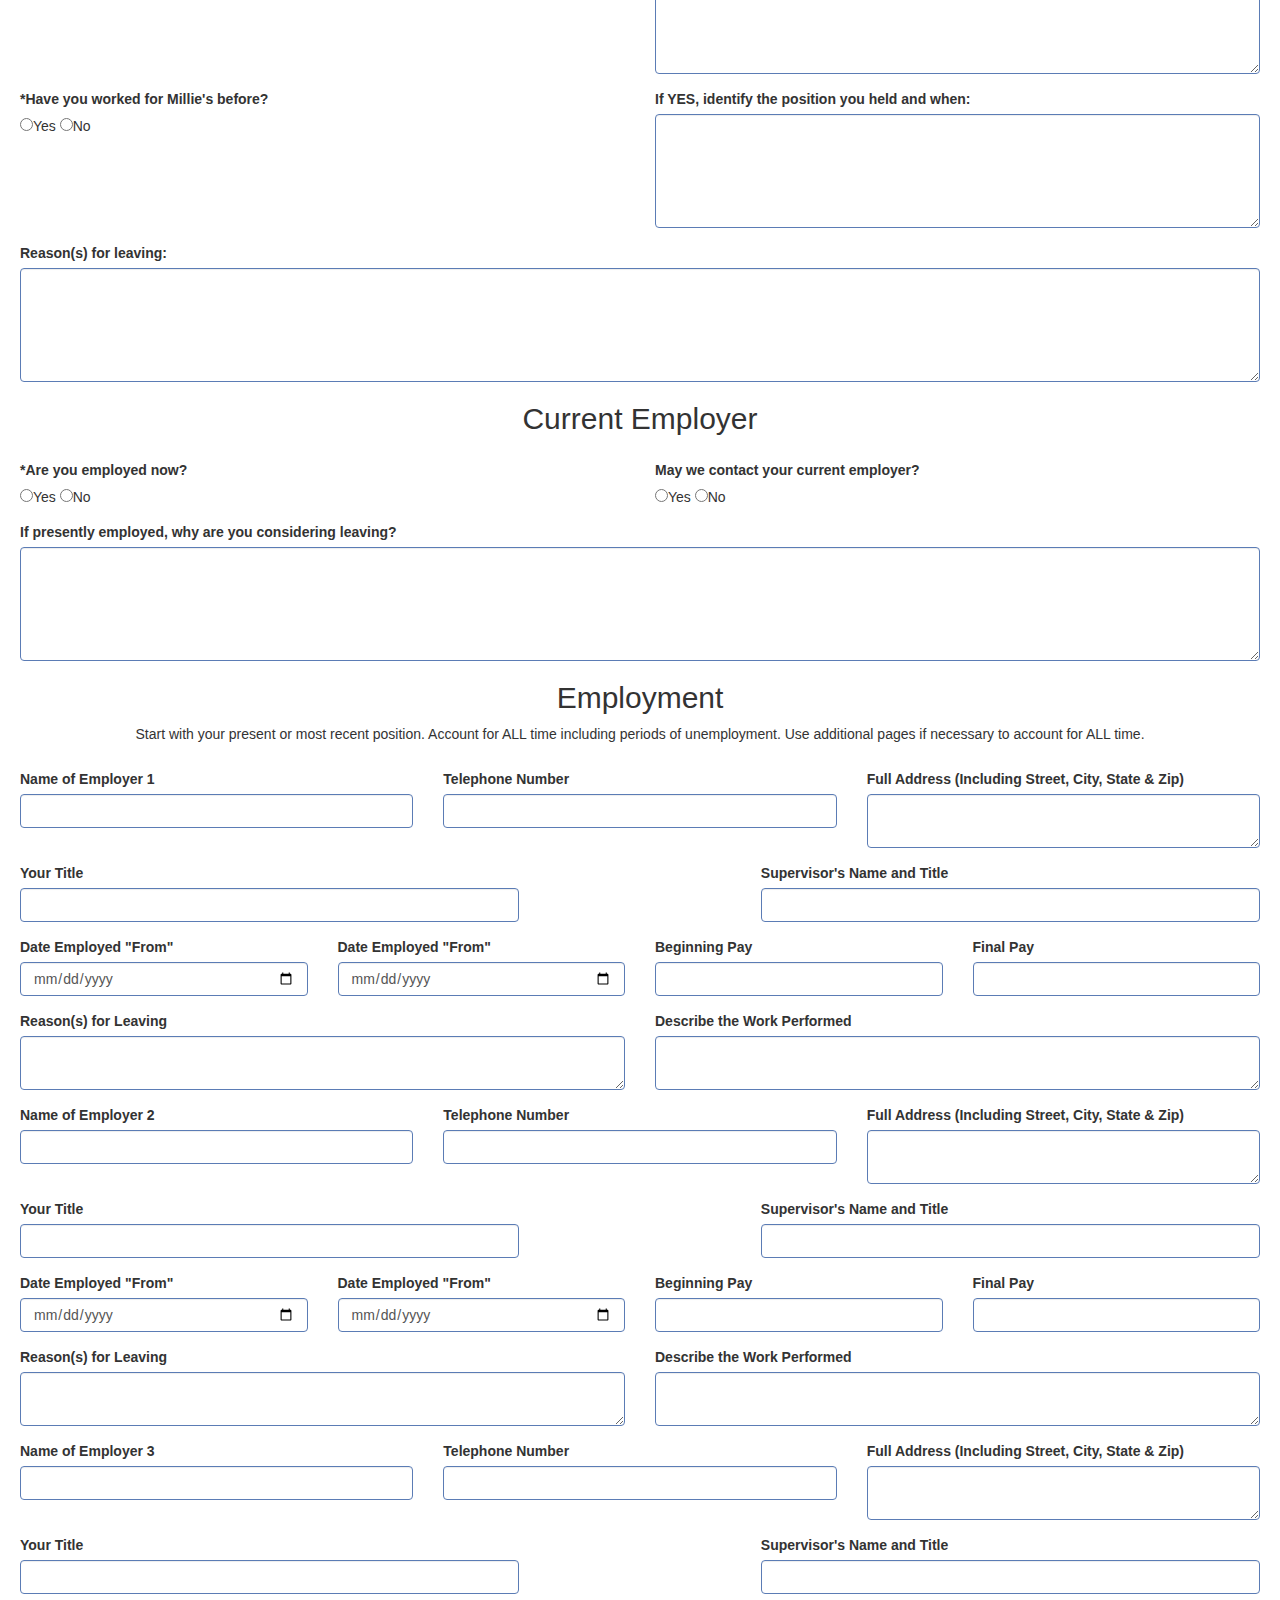
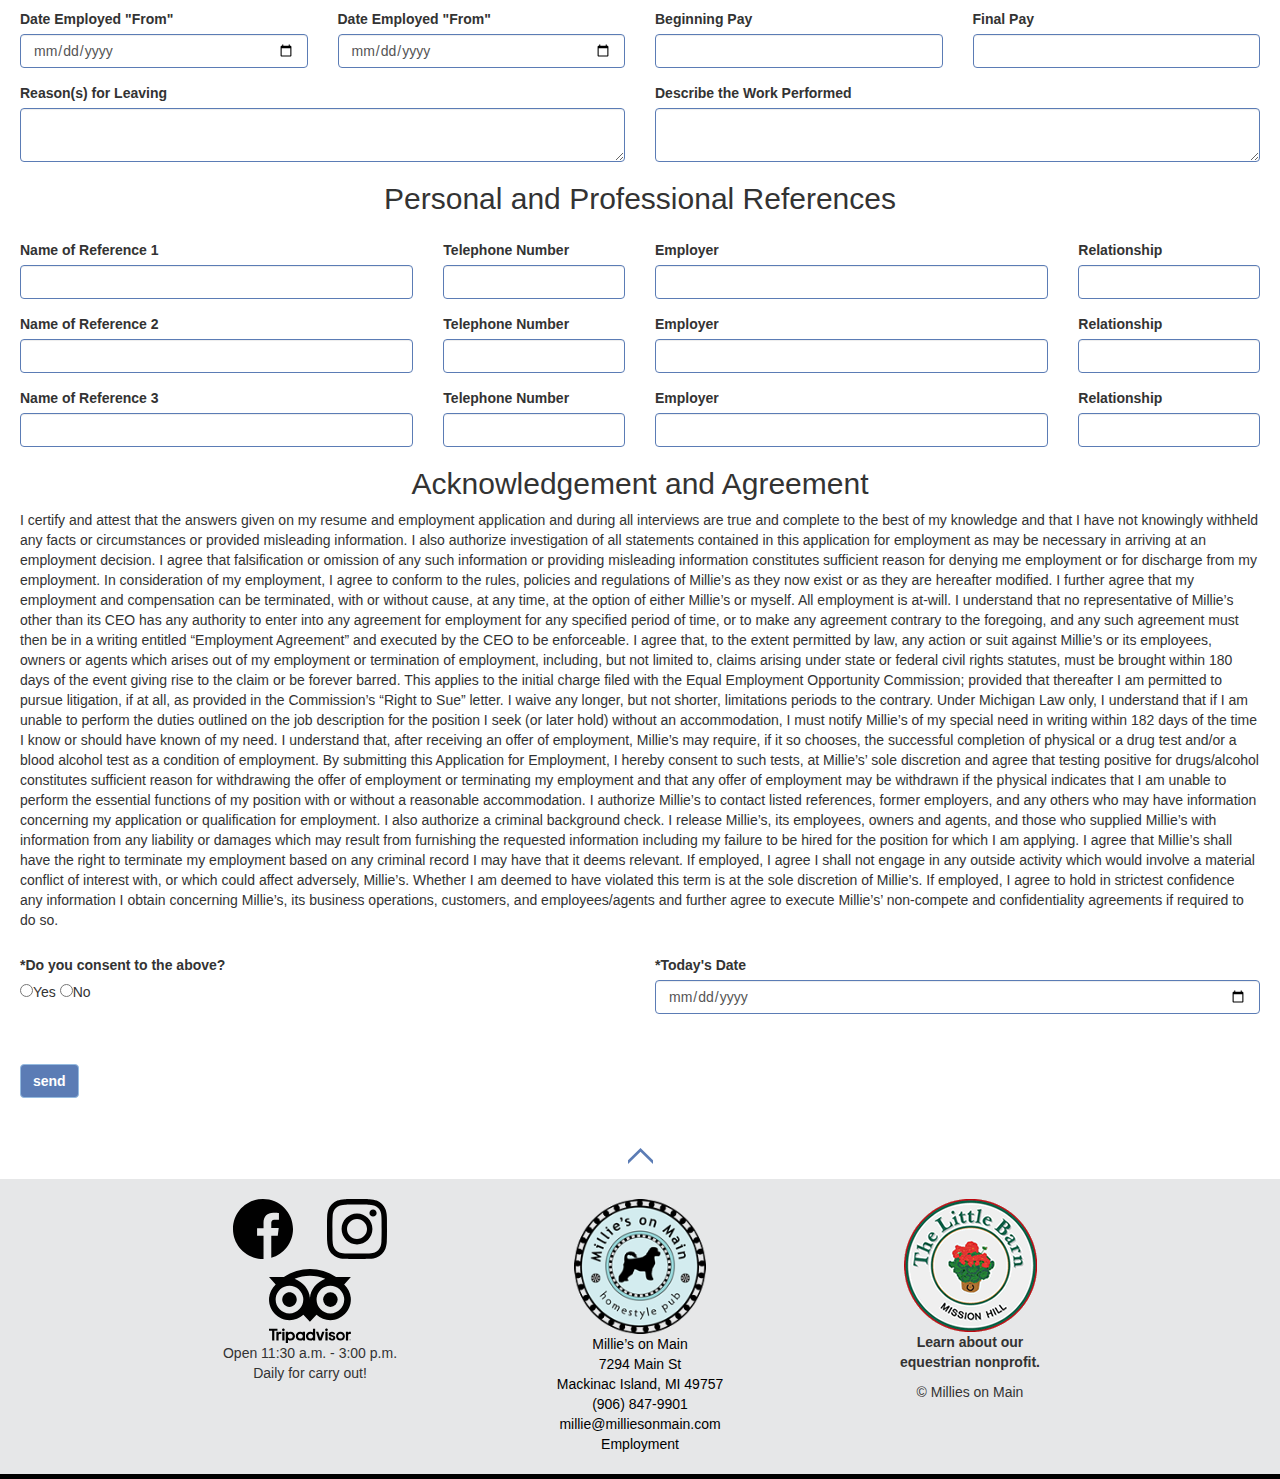
==== commit 13c22b2b: "Add files via upload" ====
--- a/careers.html
+++ b/careers.html
@@ -57,8 +57,6 @@
 <div class="container-fluid sitewrap">
 <div class="container-fluid text-center title">
   <h1>CAREERS</h1>
-</div>
-<div class="container-fluid text-center">
   <div class="row">
     <div class="col-sm-6">
       <div class="thumbnail">
@@ -83,10 +81,8 @@
 <div class="container-fluid text-center pgraph">
   <p>Looking for a fun, fast-paced working environment? Millie's on Main hires for our May–October season. Apply by submitting the online application below. (You may attach a resumé to the form, if you wish.) We hire bartenders, kitchen help, line cooks and wait staff. If you wish, you may <a href="images/JOB_APP_Millie_s_on_Main.pdf" target="_blank">download an employment application</a>, fill it out and mail it to us or use our online employment application.</p>
 </div>
-</div>
 
 <form id="contactform" method="POST">
-  <div class="container">
     <div class="container-fluid form-container text-center">
       <h2>Millie's on Main Employment Application</h2>
     </div>
@@ -95,10 +91,10 @@
   This application for employment is active for a period of six months. Consideration for employment after six months has passed requires a new application. Candidates for employment will only be considered if they meet the minimum qualifications for the position they seek.</p>
     </div>
     <div class="container text-right required">
-      <p>*Required field</p>
-    </div>
-    <div class="container-fluid form-container">
-    <label for="position">*Position Applying For</label>
+      <p><span class="req">*</span>Required field</p>
+    </div>
+    <div class="container-fluid form-container">
+    <label for="position"><span class="req">*</span>Position Applying For</label>
       <select class="form-control" id="position" name="Position Applying For" required>
         <option value="Any Available">Any Available</option>
         <option value="Bartender">Bartender</option>
@@ -108,7 +104,7 @@
       </select>
     </div>
     <div class="container-fluid form-container">
-      <label for="function">*Can you perform the essential functions of the position identified above with or without a reasonable accommodation?</label><br>
+      <label for="function"><span class="req">*</span>Can you perform the essential functions of the position identified above with or without a reasonable accommodation?</label><br>
       <input type="radio" value="Yes"  name="Can You Preform Job Duties" required>Yes</input>
       <input type="radio" value="no" name="Can You Preform Job Duties">No</input>
     </div>
@@ -122,7 +118,7 @@
     </div>
     <div class="row">
       <div class="col-sm-6">
-        <label for="beginwork">*When would you be available to begin work?</label><br>
+        <label for="beginwork"><span class="req">*</span>When would you be available to begin work?</label><br>
         <input type="date" class="form-control" id="beginwork" name="Begin Work" required>
       </div>
       <div class="col-sm-6">
@@ -132,52 +128,52 @@
     </div>
     <div class="row">
       <div class="col-sm-6">
-        <label for="name">*First Name:</label>
+        <label for="name"><span class="req">*</span>First Name:</label>
         <input type="text" class="form-control" id="name"name="First Name" required>
-        <label for="name">*Middle Name:</label>
+        <label for="name"><span class="req">*</span>Middle Name:</label>
         <input type="text" class="form-control" id="name" name="Middle Name" required>
-        <label for="name">*Last Name:</label>
+        <label for="name"><span class="req">*</span>Last Name:</label>
         <input type="text" class="form-control" id="name" name="Last Name" required>
-        <label for="phone">*Phone:</label>
-        <input type="text" class="form-control" id="phone" placeholder="123-456-7890">
-      </div>
-      <div class="col-sm-6">
-        <label for="address1">*Address Line 1:</label>
+        <label for="phone"><span class="req">*</span>Phone:</label>
+        <input type="text" class="form-control" id="phone" placeholder="123-456-7890" required>
+      </div>
+      <div class="col-sm-6">
+        <label for="address1"><span class="req">*</span>Address Line 1:</label>
         <input type="text" class="form-control" id="address1" name="Address Line 1" required>
         <label for="address2">Address Line 2:</label>
         <input type="text" class="form-control" id="address2" name="Address Line 2">
           <div class="row">
           <div class="col-sm-4">
-            <label for="city">*City:</label>
+            <label for="city"><span class="req">*</span>City:</label>
             <input type="text" class="form-control" id="city" name="City" required>
           </div>
           <div class="col-sm-4">
-            <label for="state">*State:</label>
+            <label for="state"><span class="req">*</span>State:</label>
             <input type="text" class="form-control" id="state" name="State" required>
           </div>
           <div class="col-sm-4">
-            <label for="zip">*Zip:</label>
+            <label for="zip"><span class="req">*</span>Zip:</label>
             <input type="number" class="form-control" id="zip" name="Zip" required>
           </div>
         </div>
-        <label for="email">*Email:</label>
+        <label for="email"><span class="req">*</span>Email:</label>
         <input type="email" class="form-control" id="email" name="email address" required>
       </div>
     </div>
     <div class="row">
       <div class="col-sm-6">
-        <label for="over18">*Are you over the age of 18?</label><br>
+        <label for="over18"><span class="req">*</span>Are you over the age of 18?</label><br>
         <input type="radio"  name="Are you over the age of 18?" value="Yes" required>Yes</input>
         <input type="radio" name="Are you over the age of 18?" value="No" >No</input><br>
-        <label for="eligableusa">*Are you legally eligible to be employed in the United States?</label><br>
+        <label for="eligableusa"><span class="req">*</span>Are you legally eligible to be employed in the United States?</label><br>
         <input type="radio" name="eligible to work in usa" value="Yes" required>Yes</input>
         <input type="radio" name="eligible to work in usa" value="No" >No</input>
       </div>
       <div class="col-sm-6">
-        <label for="felony">*Have you EVER been convicted of a felony or misdemeanor?</label><br>
+        <label for="felony"><span class="req">*</span>Have you EVER been convicted of a felony or misdemeanor?</label><br>
         <input type="radio" name="Felony/misdemeanor?" value="Yes" required>Yes</input>
         <input type="radio" name="Felony/misdemeanor?" value="No" >No</input><br>
-        <label for="pendingcharges">*Do you currently have any pending felony charges against you?</label><br>
+        <label for="pendingcharges"><span class="req">*</span>Do you currently have any pending felony charges against you?</label><br>
         <input type="radio" name="Pending Charges?" value="Yes" required>Yes</input>
         <input type="radio" name="Pending Charges?" value="No" >No</input>
       </div>
@@ -302,7 +298,7 @@
       <textarea type="text" class="form-control" rows="5" id="summarizeskills" name="Summarize Skills"></textarea>
     </div>
     <div class="container-fluid form-container">
-      <label for="orginizations">*Do you belong to any professional, trade, business or civic organization which may be relevant to the position you seek?</label><br>
+      <label for="orginizations"><span class="req">*</span>Do you belong to any professional, trade, business or civic organization which may be relevant to the position you seek?</label><br>
       <input type="radio" name="Belong to Orginizations" value="Yes" required>Yes</input>
       <input type="radio" name="Belong to Orginizations" value="No" >No</input>
     </div>
@@ -315,7 +311,7 @@
     </div>
     <div class="row">
       <div class="col-sm-6">
-        <label for="applied4millies">*Have you applied for a job with Millie's before?</label><br>
+        <label for="applied4millies"><span class="req">*</span>Have you applied for a job with Millie's before?</label><br>
         <input type="radio" name="Applied for Millies" value="Yes" required>Yes</input>
         <input type="radio" name="Applied for Millies" value="No" >No</input>
       </div>
@@ -326,7 +322,7 @@
     </div>
     <div class="row">
       <div class="col-sm-6">
-        <label for="worked4millies">*Have you worked for Millie's before?</label><br>
+        <label for="worked4millies"><span class="req">*</span>Have you worked for Millie's before?</label><br>
         <input type="radio" name="Worked for Millies" value="Yes" required>Yes</input>
         <input type="radio" name="Worked for Millies" value="No" >No</input>
       </div>
@@ -344,7 +340,7 @@
     </div>
     <div class="row">
       <div class="col-sm-6">
-        <label for="currentlyemployed">*Are you employed now?</label><br>
+        <label for="currentlyemployed"><span class="req">*</span>Are you employed now?</label><br>
         <input type="radio" name="Currently Employed" value="Yes" required>Yes</input>
         <input type="radio" name="Currently Employed" value="No" >No</input>
       </div>
@@ -603,12 +599,12 @@
     </div>
     <div class="row">
       <div class="col-sm-6"> 
-        <label for="consenttoabove">*Do you consent to the above?</label><br>
+        <label for="consenttoabove"><span class="req">*</span>Do you consent to the above?</label><br>
         <input type="radio" name="Consent to the Above" value="Yes" required>Yes</input>
-        <input type="radio" name="Consent to the Above" value="No">No</input>
-      </div>
-      <div class="col-sm-6">
-        <label for="todaydate">*Today's Date</label><br>
+        <input type="radio"  name="Consent to the Above" value="No">No</input>
+      </div>
+      <div class="col-sm-6">
+        <label for="todaydate"><span class="req">*</span>Today's Date</label><br>
         <input type="date" class="form-control" id="todaydate" name="Today's Date" required>
       </div>
     </div>
@@ -617,6 +613,7 @@
     </div>
   </div>
 </form>
+</div>
 <script>
     var contactform =  document.getElementById('contactform');
     contactform.setAttribute('action', '//formspree.io/' + 'mdowpbjw');
@@ -651,4 +648,4 @@
 </body>
 </html>
 </body>
-</html>
+</html>--- a/css/navigationheaderfooter.css
+++ b/css/navigationheaderfooter.css
@@ -185,10 +185,6 @@
   }
 }
 @media screen and (max-width: 767px) {
-  .col-sm-4 {
-    text-align: center;
-    margin: 25px 0;
-  }
   .hdr > h3 {
 	margin-top:10px;
 	margin-bottom:10px;
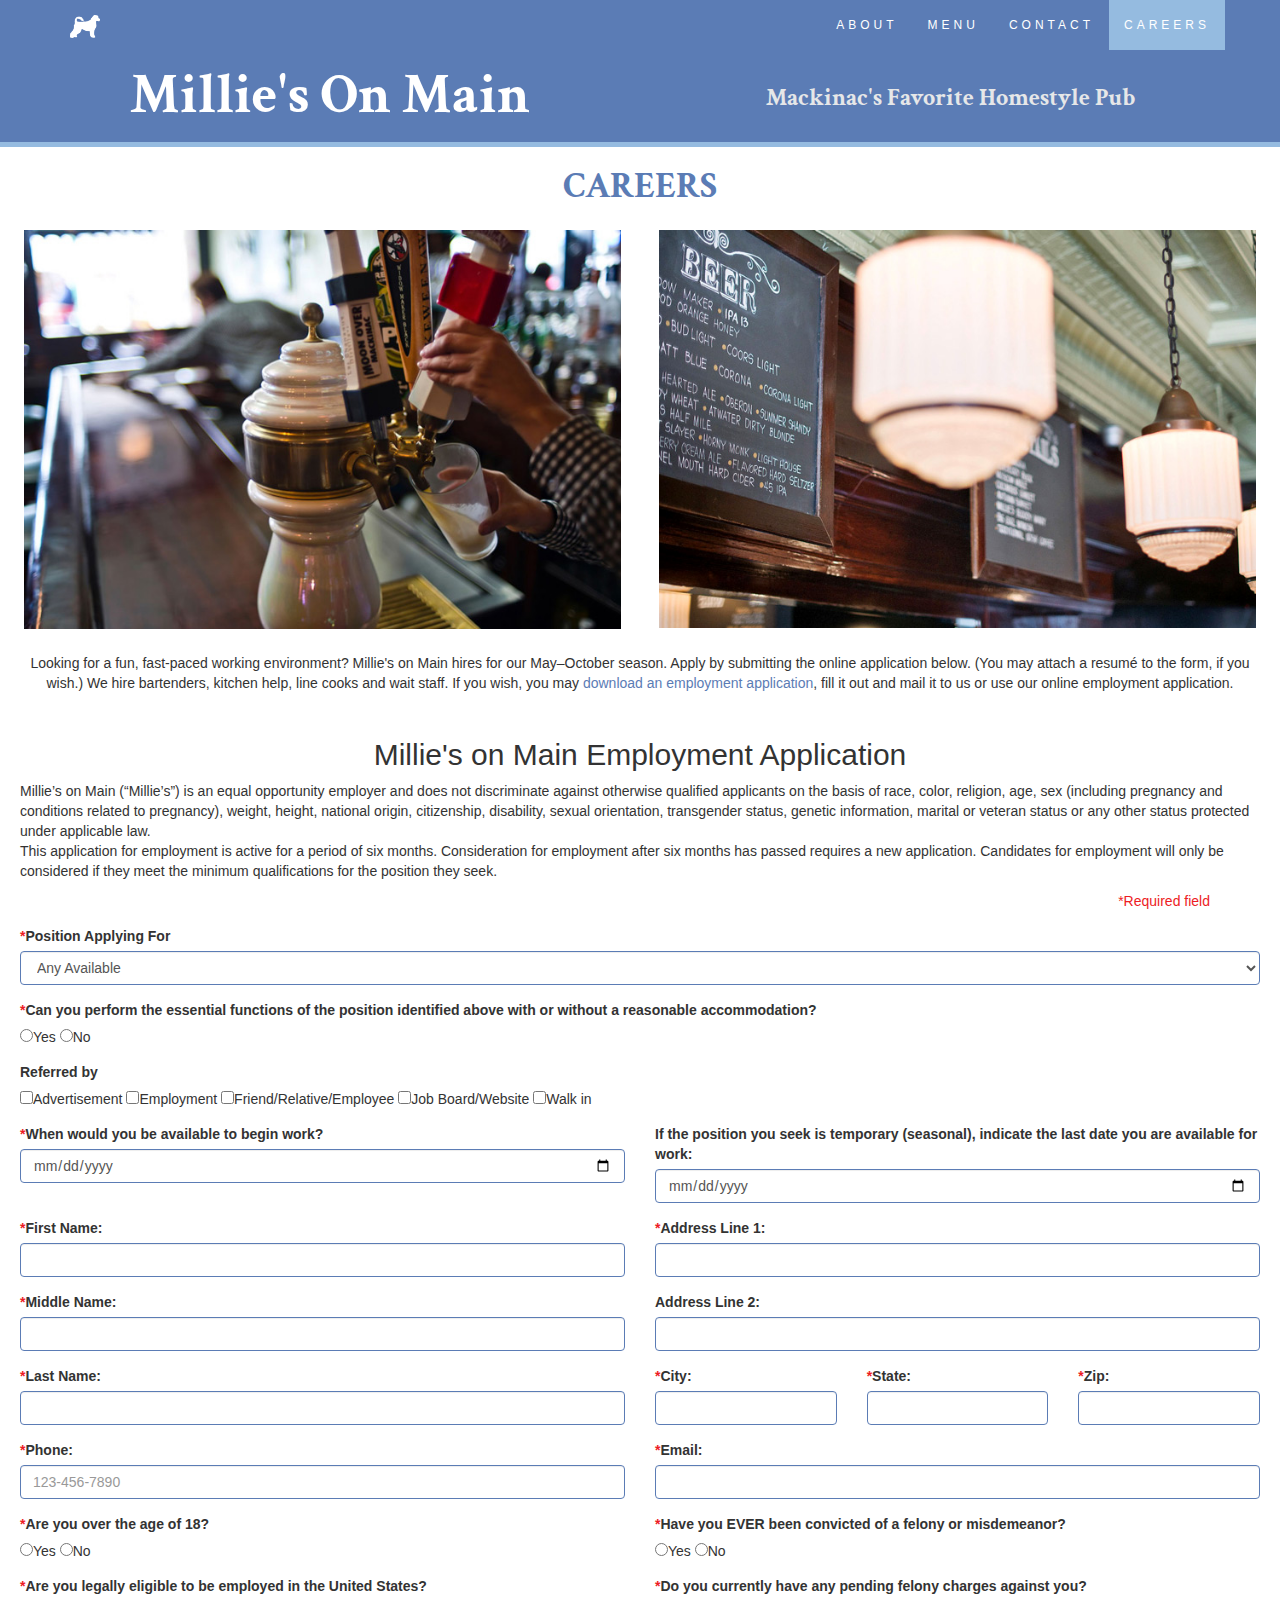
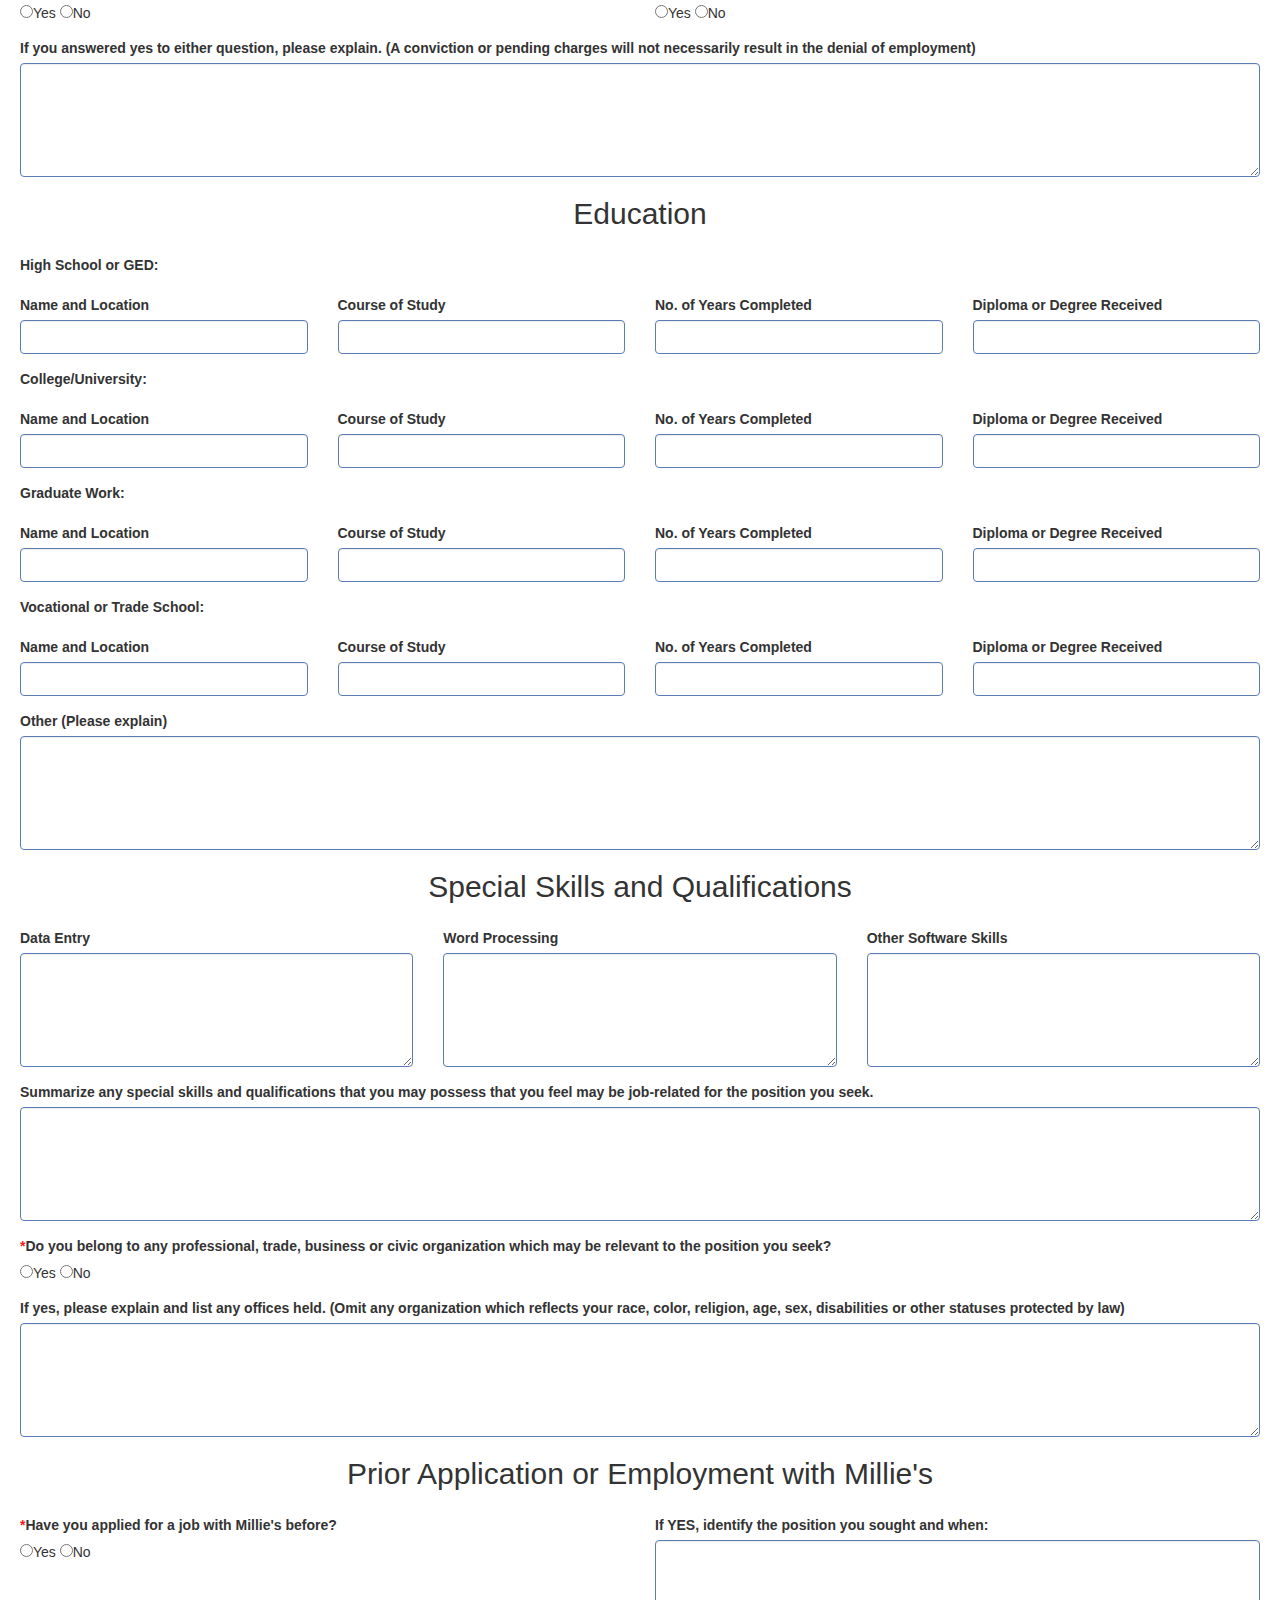
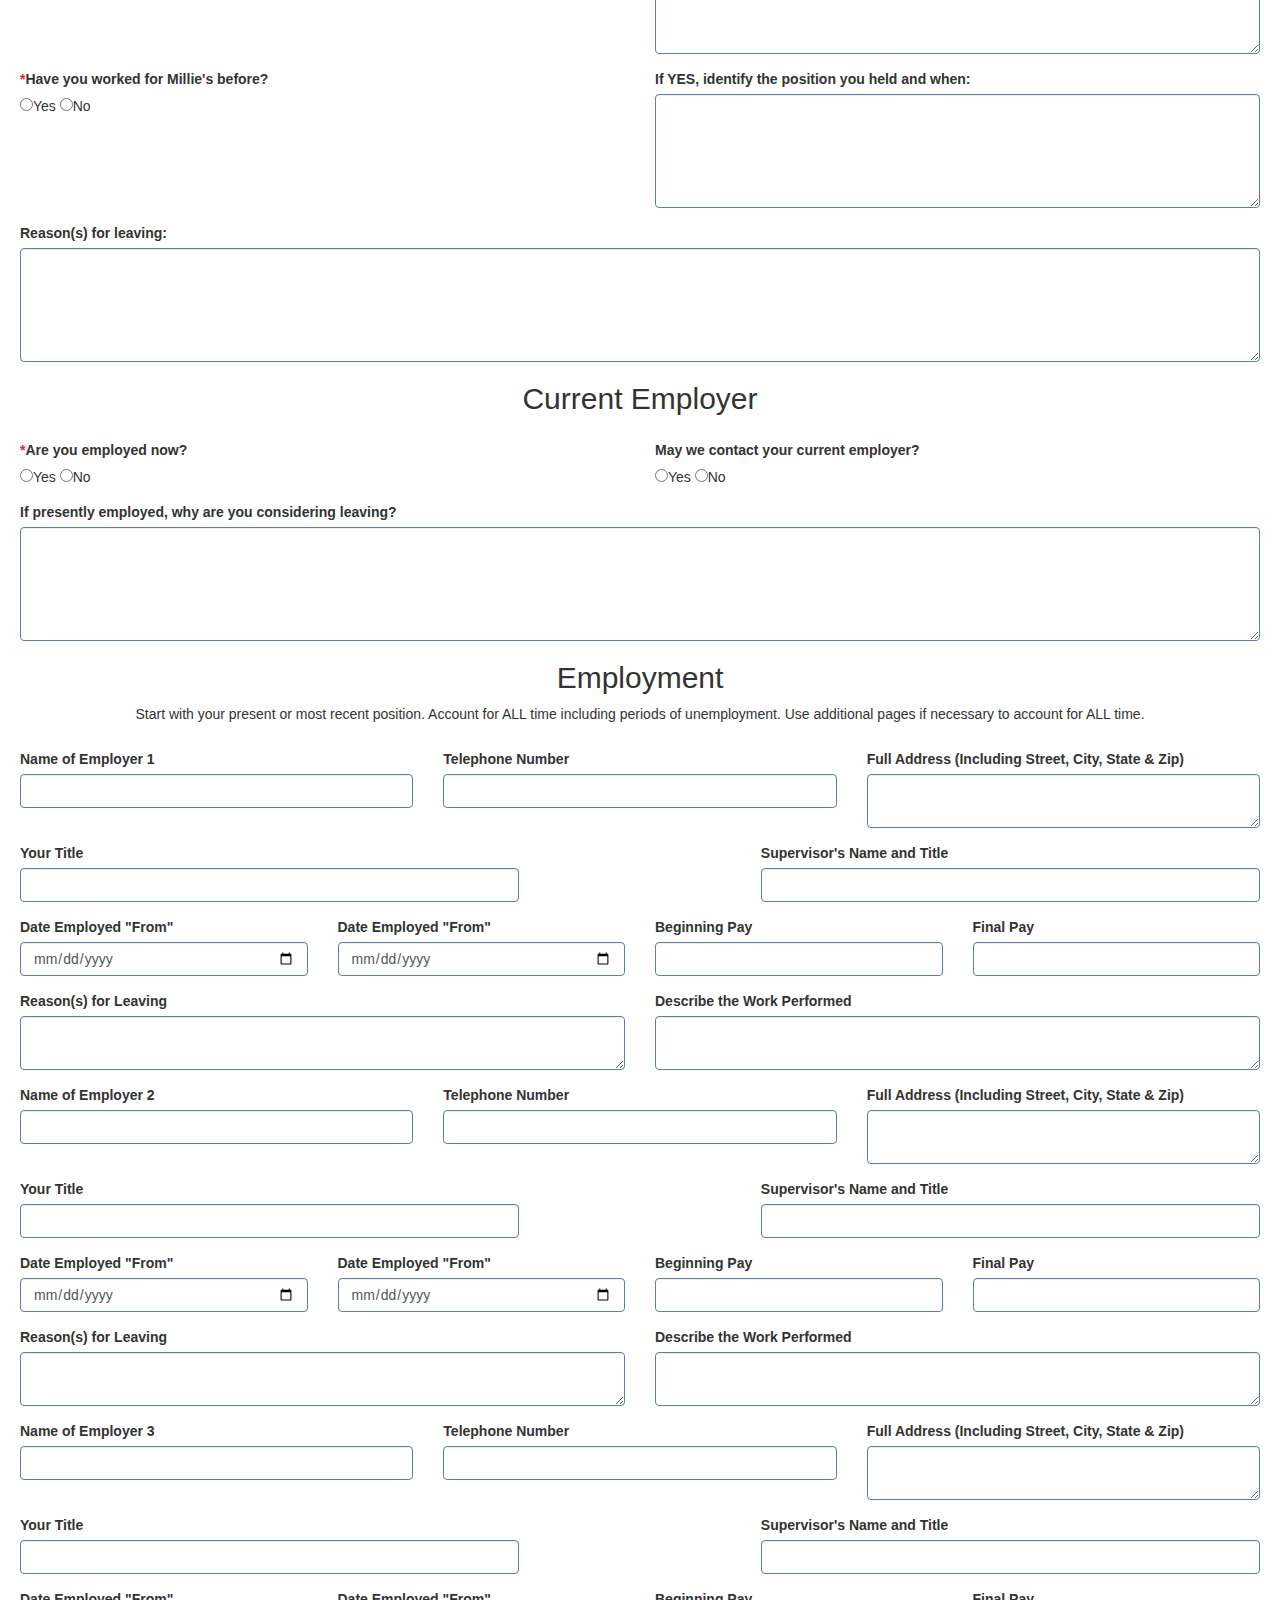
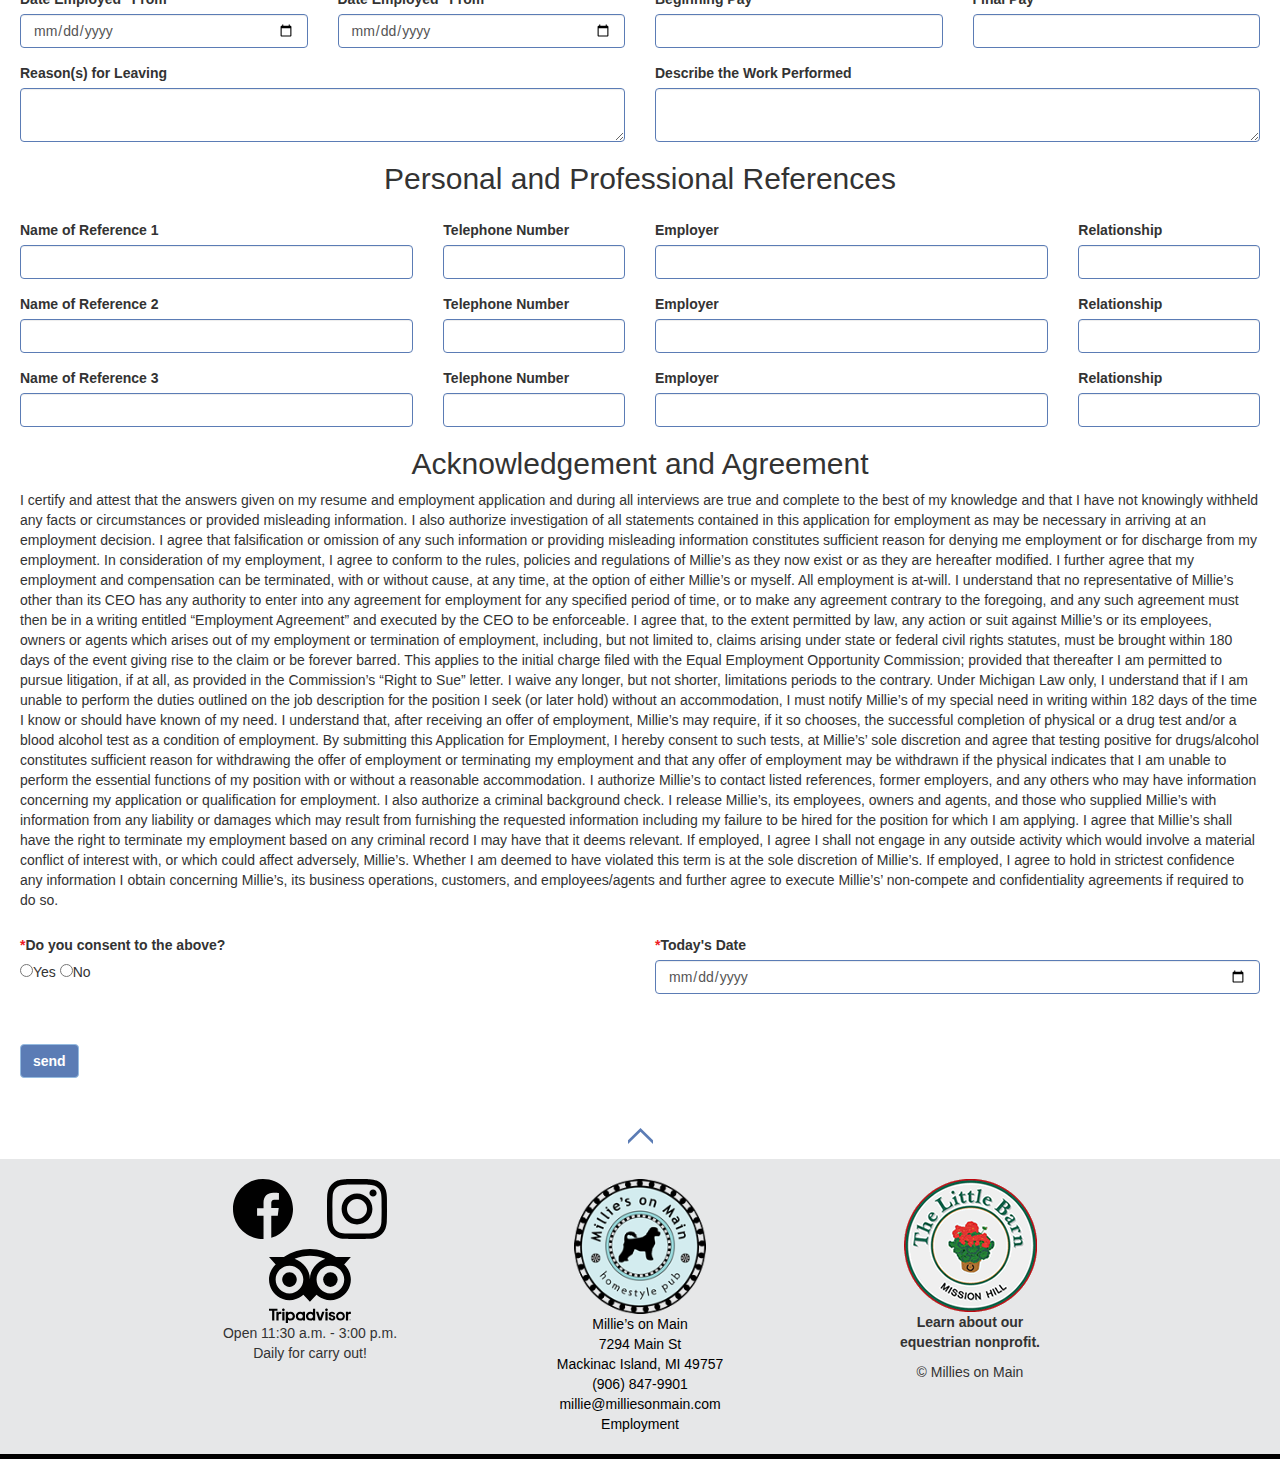
==== commit e3bf290a: "Add files via upload" ====
--- a/careers.html
+++ b/careers.html
@@ -54,8 +54,7 @@
 </div>
 <div class="container-fluid borderline"></div>
 
-<div class="container-fluid sitewrap">
-<div class="container-fluid text-center title">
+<div class="container-fluid text-center title sitewrap">
   <h1>CAREERS</h1>
   <div class="row">
     <div class="col-sm-6">
@@ -77,11 +76,9 @@
       </div>
     </div>
   </div>
+  <p class="pgraph">Looking for a fun, fast-paced working environment? Millie's on Main hires for our May–October season. Apply by submitting the online application below. (You may attach a resumé to the form, if you wish.) We hire bartenders, kitchen help, line cooks and wait staff. If you wish, you may <a href="images/JOB_APP_Millie_s_on_Main.pdf" target="_blank">download an employment application</a>, fill it out and mail it to us or use our online employment application.</p>
 </div>
-<div class="container-fluid text-center pgraph">
-  <p>Looking for a fun, fast-paced working environment? Millie's on Main hires for our May–October season. Apply by submitting the online application below. (You may attach a resumé to the form, if you wish.) We hire bartenders, kitchen help, line cooks and wait staff. If you wish, you may <a href="images/JOB_APP_Millie_s_on_Main.pdf" target="_blank">download an employment application</a>, fill it out and mail it to us or use our online employment application.</p>
-</div>
-
+<div class="container-fluid sitewrap">
 <form id="contactform" method="POST">
     <div class="container-fluid form-container text-center">
       <h2>Millie's on Main Employment Application</h2>
--- a/css/navigationheaderfooter.css
+++ b/css/navigationheaderfooter.css
@@ -2,12 +2,8 @@
 /* CSS Document */
 
 /* navigation */
-
 a {
   color:#5B7CB5;
-}
-hr {
-	width:150px;
 }
 a:hover {
   color:#5B7CB5;
@@ -140,6 +136,9 @@
 	color:#ED1C24;
 	margin:0;
 }
+.req {
+	color:#ED1C24;
+}
 label {
 	margin-top:15px;
 }
@@ -184,14 +183,22 @@
     -webkit-transform: translateY(0%);
   }
 }
+@media screen and (max-width: 900px) {
+.hdr {
+	width:100%;
+}
+.hdr > h3 {
+  margin-top:10px;
+  margin-bottom:10px;
+}
+.hdr > h1 {
+	margin:10px;
+}
+}
 @media screen and (max-width: 767px) {
-  .hdr > h3 {
-	margin-top:10px;
-	margin-bottom:10px;
-}
-  .hdr > h1 {
-	margin:10px;
-	font-size:42px;
-}
-}
-
+
+.hdr > h1 {
+  font-size:42px;
+}
+}
+
--- a/css/careers.css
+++ b/css/careers.css
@@ -18,3 +18,8 @@
 .pgraph {
 	margin:0 0 25px 0;
 }
+.pgraph > p {
+	font-family: 'EB Garamond', serif;
+	font-size:16px;
+	font-weight:600;
+}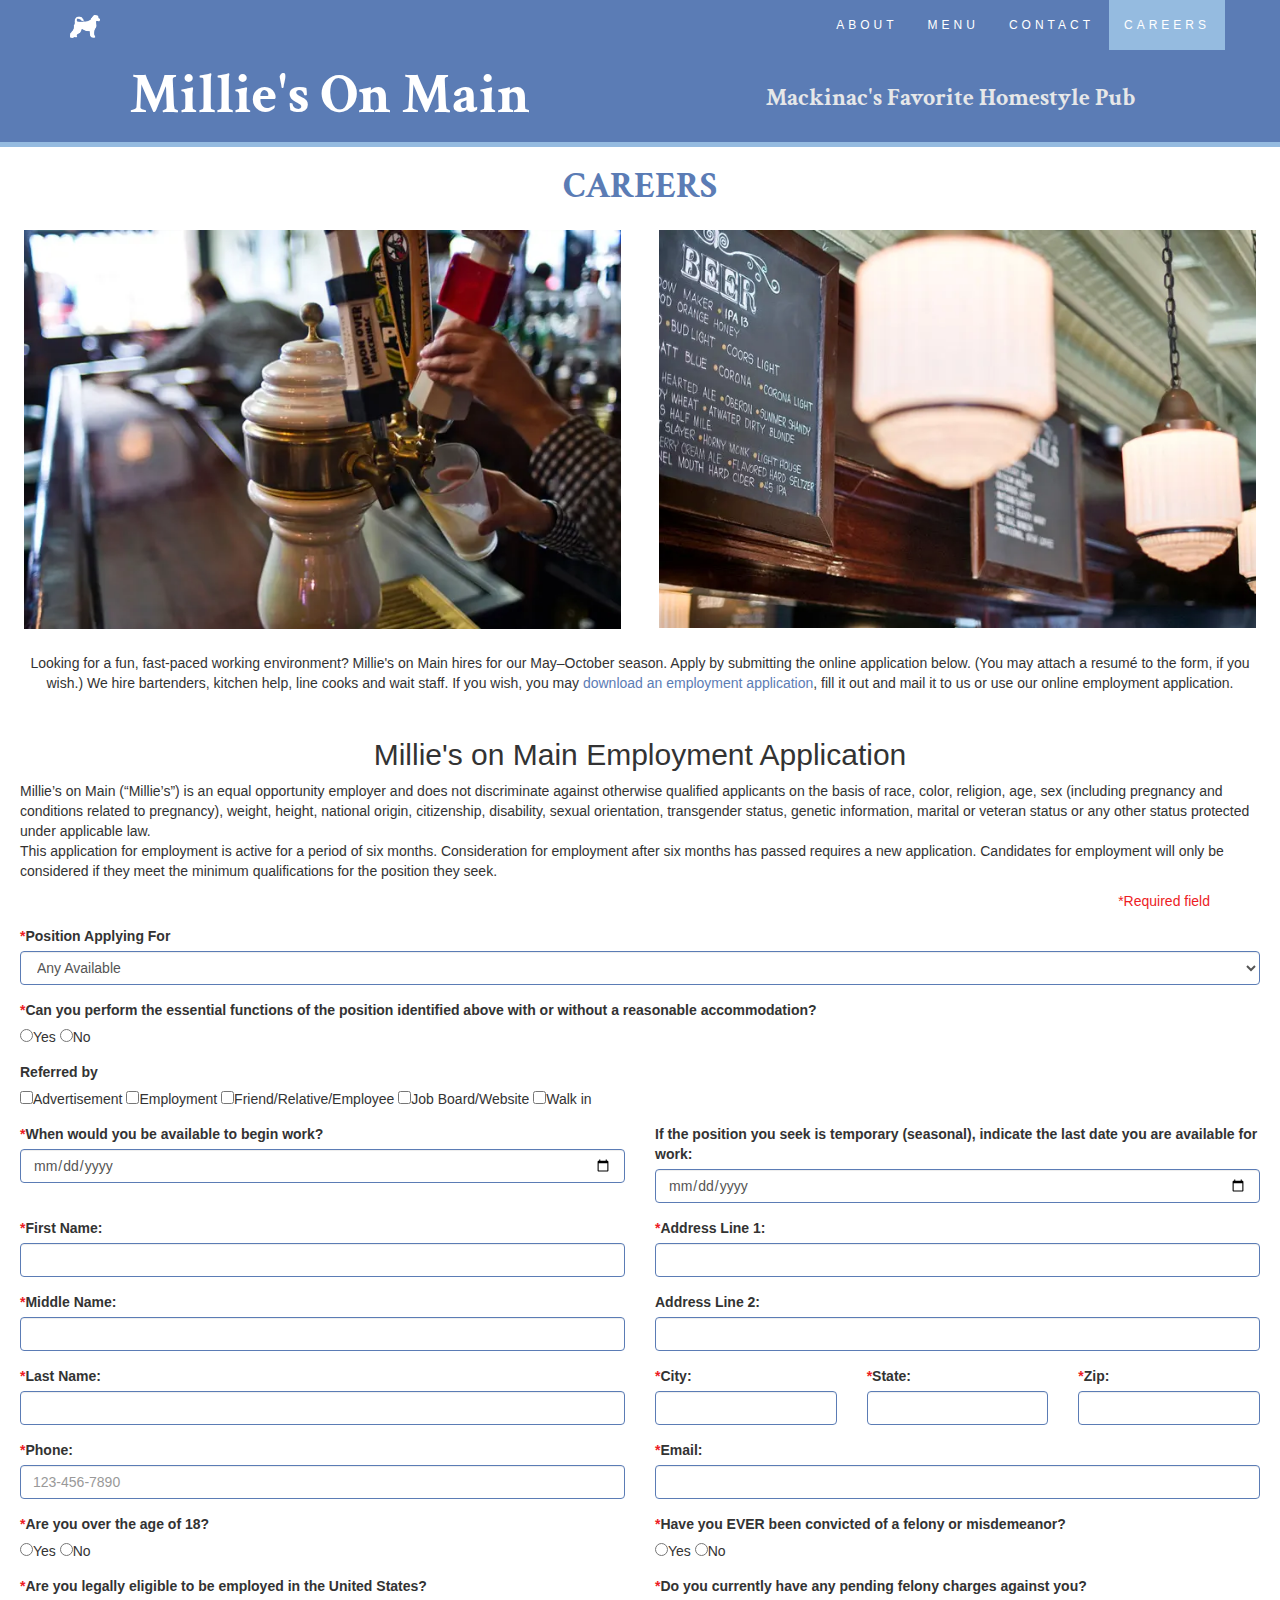
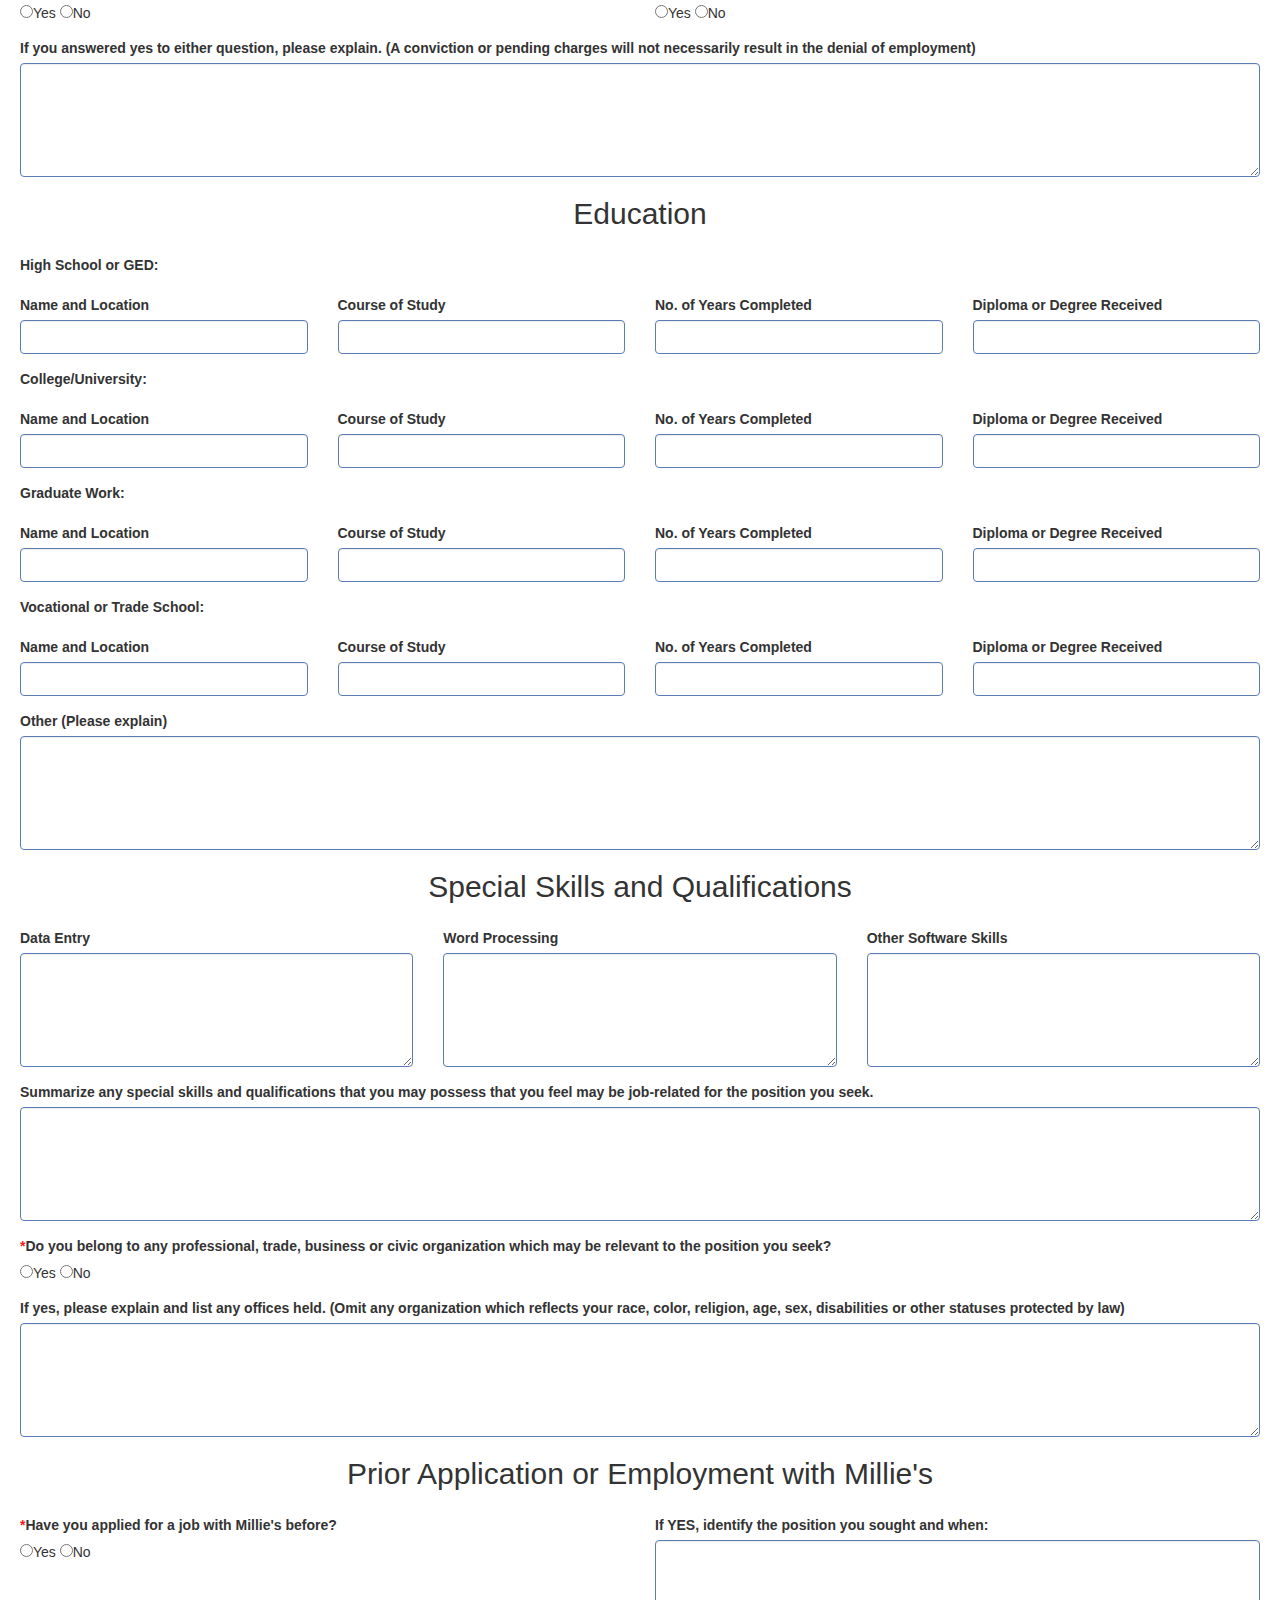
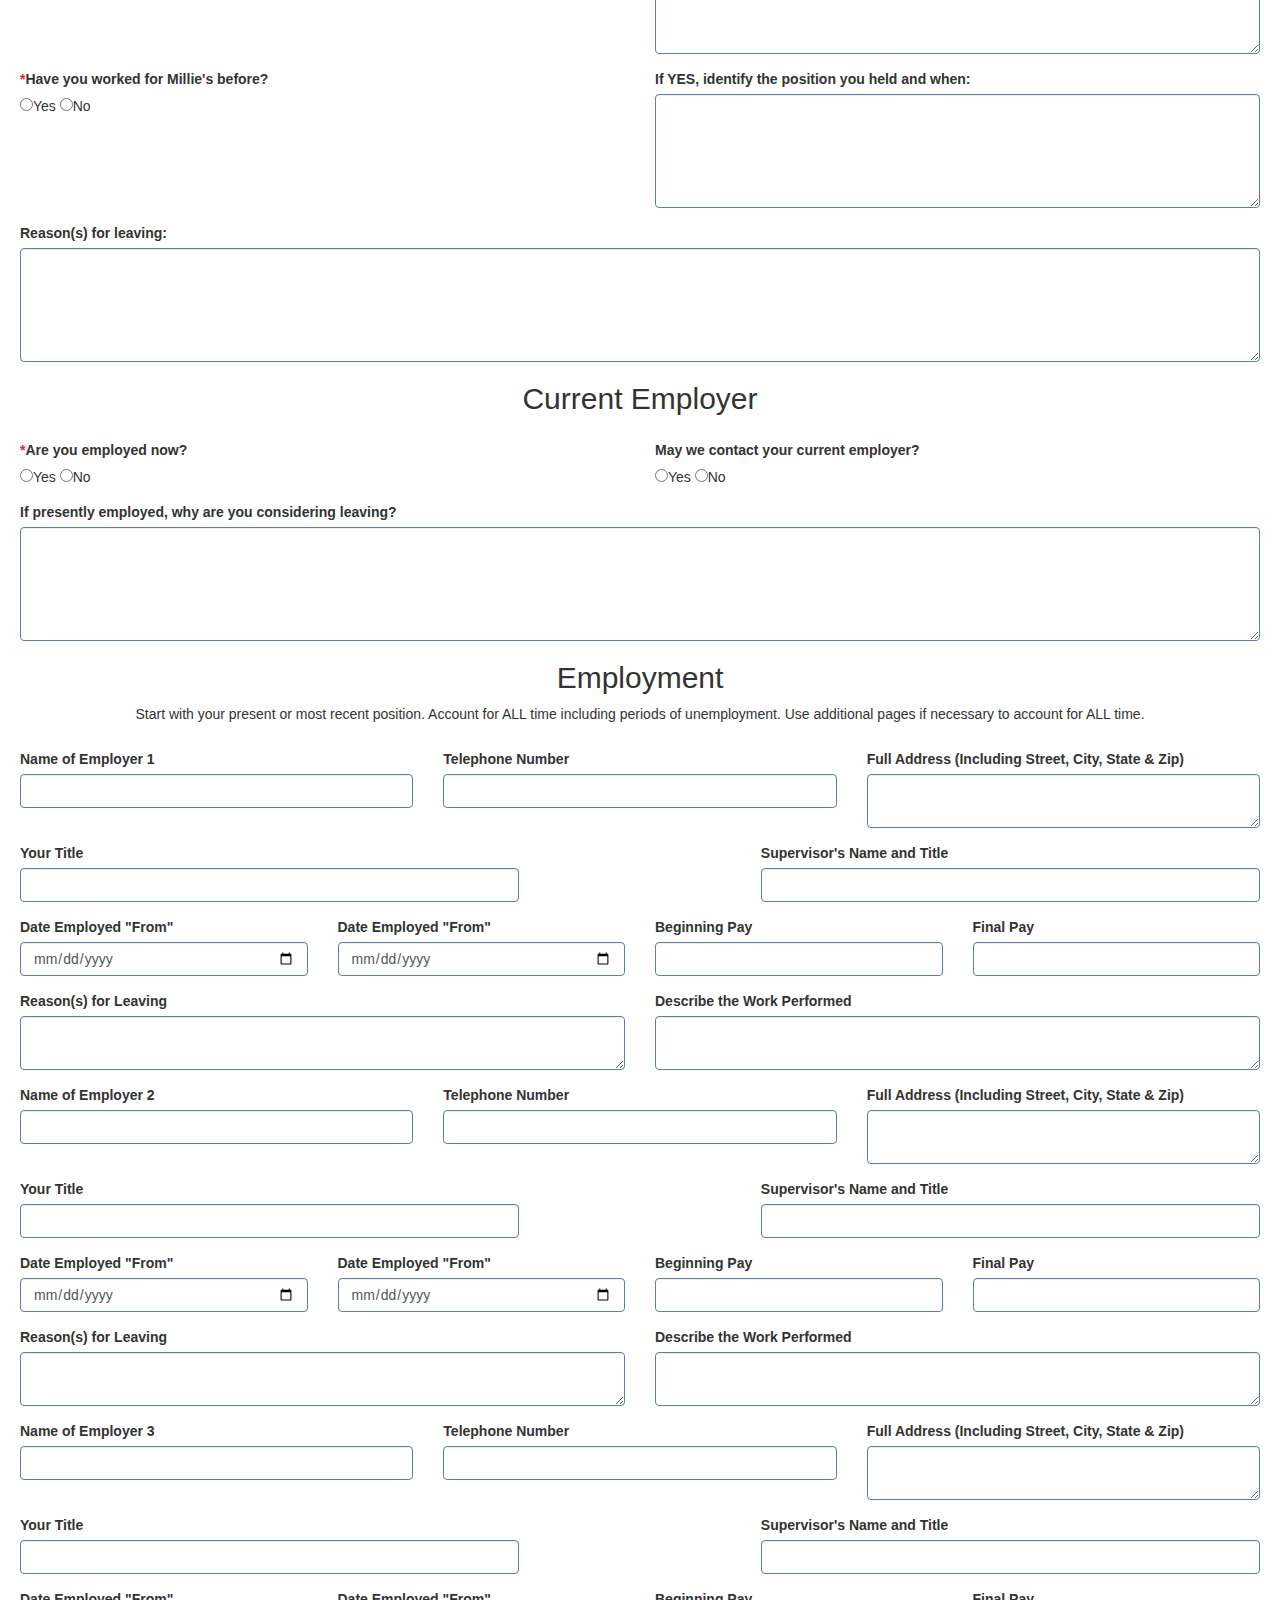
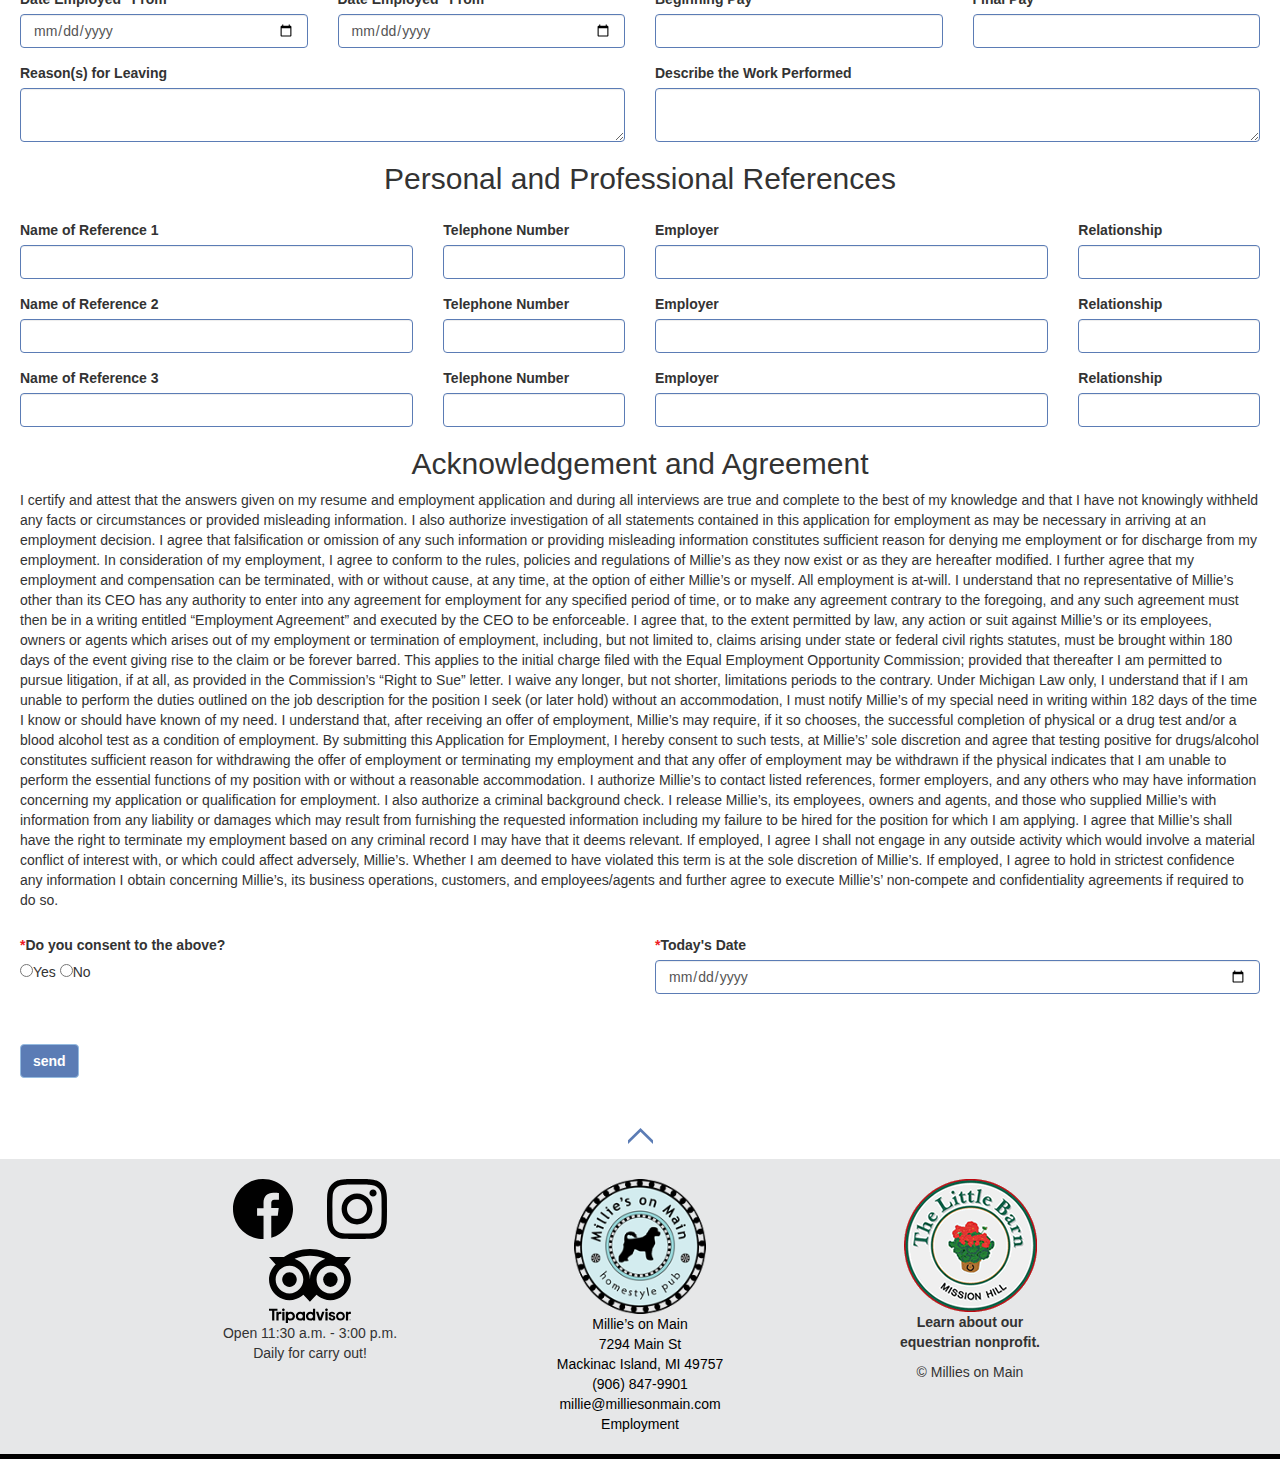
==== commit 2e63f213: "Add files via upload" ====
--- a/careers.html
+++ b/careers.html
@@ -60,8 +60,10 @@
     <div class="col-sm-6">
       <div class="thumbnail">
         <picture>
-          <source srcset="images/taps2-sm.jpg" media="(max-width: 450px)">
-          <source srcset="images/taps2-md.jpg">
+          <source srcset="images/taps2-sm.webp" media="(max-width: 450px)" type="image/webp">
+          <source srcset="images/taps2-sm.jpg" media="(max-width: 450px)" type="image/jpg">
+          <source srcset="images/taps2-md.webp" type="image/webp">
+          <source srcset="images/taps2-md.jpg" type="image/jpg">
           <img src="images/taps2-md.jpg" alt="Beer Taps">
         </picture>
       </div>
@@ -69,8 +71,10 @@
     <div class="col-sm-6 imgcol">
       <div class="thumbnail">
         <picture>
-          <source srcset="images/menuboard-sm.jpg" media="(max-width: 450px)">
-          <source srcset="images/menuboard-md.jpg">
+          <source srcset="images/menuboard-sm.webp" media="(max-width: 450px)" type="image/webp">
+          <source srcset="images/menuboard-sm.jpg" media="(max-width: 450px)" type="image/jpg">
+          <source srcset="images/menuboard-md.webp" type="image/webp">
+          <source srcset="images/menuboard-md.jpg" type="image/jpg">
           <img src="images/menuboard-md.jpg" alt="Menu Board">
         </picture>
       </div>
@@ -352,7 +356,7 @@
       <textarea type="text" class="form-control" rows="5" id="reason4leaving" name="Reason for Leaving"></textarea>
     </div>
     
-    
+    <!--Employment History-->
     <div class="container-fluid form-container text-center">
       <h2>Employment</h2>
       <p>Start with your present or most recent position. Account for ALL time including periods of unemployment. Use additional pages if necessary to account for ALL time.</p>
